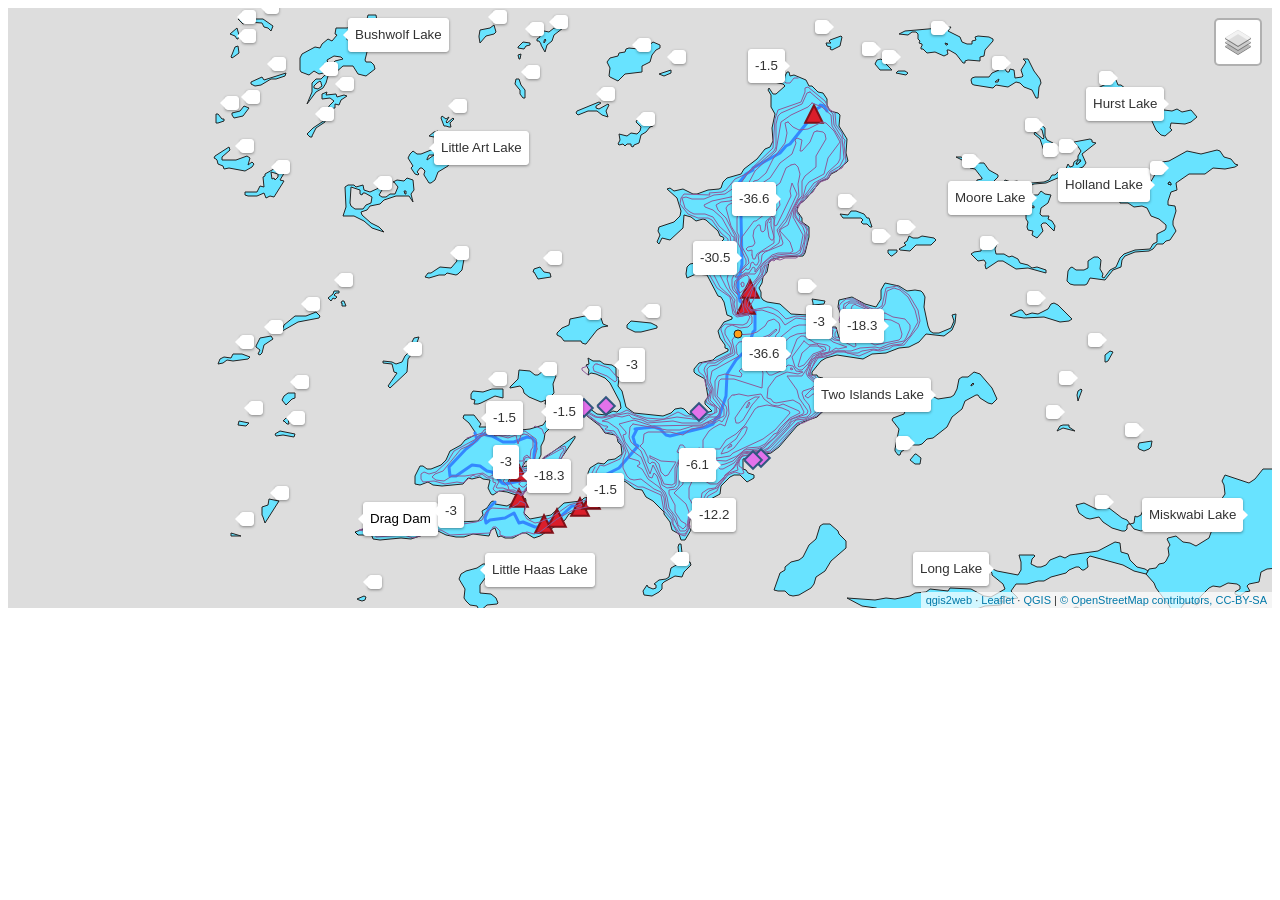
==== map/index.html @ e7e4c50d "some dimension changes for the container" ====
<!doctype html>
<html lang="en">
    <head>
        <meta charset="utf-8">
        <meta http-equiv="X-UA-Compatible" content="IE=edge">
        <meta name="viewport" content="initial-scale=1,user-scalable=no,maximum-scale=1,width=device-width">
        <meta name="mobile-web-app-capable" content="yes">
        <meta name="apple-mobile-web-app-capable" content="yes">
        <link rel="stylesheet" href="css/leaflet.css">
        <link rel="stylesheet" href="css/L.Control.Layers.Tree.css">
        <link rel="stylesheet" href="css/qgis2web.css">
        <link rel="stylesheet" href="css/fontawesome-all.min.css">
        <link rel="stylesheet" href="css/leaflet-control-geocoder.Geocoder.css">
        <style>
        #map {
            width: 100%;
            height: 50em;
        }
        </style>
        <title></title>
    </head>
    <body>
        <div id="map">
        </div>
        <script src="js/qgis2web_expressions.js"></script>
        <script src="js/leaflet.js"></script>
        <script src="js/L.Control.Layers.Tree.min.js"></script>
        <script src="js/leaflet-svg-shape-markers.min.js"></script>
        <script src="js/leaflet.rotatedMarker.js"></script>
        <script src="js/leaflet.pattern.js"></script>
        <script src="js/leaflet-hash.js"></script>
        <script src="js/Autolinker.min.js"></script>
        <script src="js/rbush.min.js"></script>
        <script src="js/labelgun.min.js"></script>
        <script src="js/labels.js"></script>
        <script src="js/leaflet-control-geocoder.Geocoder.js"></script>
        <script src="data/natural_water_1.js"></script>
        <script src="data/waterway_dam_2.js"></script>
        <script src="data/CanoeRoute_3.js"></script>
        <script src="data/Nav_buoy_4.js"></script>
        <script src="data/water_depth_dragLake_5.js"></script>
        <script src="data/Hazards_6.js"></script>
        <script src="data/BirdWatchingPoints_7.js"></script>
        <script>
        var highlightLayer;
        function highlightFeature(e) {
            highlightLayer = e.target;
            highlightLayer.openPopup();
        }
        var map = L.map('map', {
            zoomControl:false, maxZoom:28, minZoom:1
        }).fitBounds([[45.04008302247248,-78.49138124977759],[45.109190449972736,-78.33998570144514]]);
        var hash = new L.Hash(map);
        map.attributionControl.setPrefix('<a href="https://github.com/tomchadwin/qgis2web" target="_blank">qgis2web</a> &middot; <a href="https://leafletjs.com" title="A JS library for interactive maps">Leaflet</a> &middot; <a href="https://qgis.org">QGIS</a>');
        var autolinker = new Autolinker({truncate: {length: 30, location: 'smart'}});
        // remove popup's row if "visible-with-data"
        function removeEmptyRowsFromPopupContent(content, feature) {
         var tempDiv = document.createElement('div');
         tempDiv.innerHTML = content;
         var rows = tempDiv.querySelectorAll('tr');
         for (var i = 0; i < rows.length; i++) {
             var td = rows[i].querySelector('td.visible-with-data');
             var key = td ? td.id : '';
             if (td && td.classList.contains('visible-with-data') && feature.properties[key] == null) {
                 rows[i].parentNode.removeChild(rows[i]);
             }
         }
         return tempDiv.innerHTML;
        }
        // add class to format popup if it contains media
		function addClassToPopupIfMedia(content, popup) {
			var tempDiv = document.createElement('div');
			tempDiv.innerHTML = content;
			if (tempDiv.querySelector('td img')) {
				popup._contentNode.classList.add('media');
					// Delay to force the redraw
					setTimeout(function() {
						popup.update();
					}, 10);
			} else {
				popup._contentNode.classList.remove('media');
			}
		}
        /*var zoomControl = L.control.zoom({
            position: 'topleft'
        }).addTo(map);*/
        var bounds_group = new L.featureGroup([]);
        function setBounds() {
        }
        map.createPane('pane_OSMStandard_0');
        map.getPane('pane_OSMStandard_0').style.zIndex = 400;
        var layer_OSMStandard_0 = L.tileLayer('http://tile.openstreetmap.org/{z}/{x}/{y}.png', {
            pane: 'pane_OSMStandard_0',
            opacity: 1.0,
            attribution: '<a href="https://www.openstreetmap.org/copyright">© OpenStreetMap contributors, CC-BY-SA</a>',
            minZoom: 1,
            maxZoom: 28,
            minNativeZoom: 0,
            maxNativeZoom: 19
        });
        layer_OSMStandard_0;
        map.addLayer(layer_OSMStandard_0);
        function pop_natural_water_1(feature, layer) {
            layer.on({
                mouseout: function(e) {
                    if (typeof layer.closePopup == 'function') {
                        layer.closePopup();
                    } else {
                        layer.eachLayer(function(feature){
                            feature.closePopup()
                        });
                    }
                },
                mouseover: highlightFeature,
            });
            var popupContent = '<table>\
                    <tr>\
                        <td colspan="2">' + (feature.properties['full_id'] !== null ? autolinker.link(String(feature.properties['full_id']).replace(/'/g, '\'').toLocaleString()) : '') + '</td>\
                    </tr>\
                    <tr>\
                        <td colspan="2">' + (feature.properties['osm_id'] !== null ? autolinker.link(String(feature.properties['osm_id']).replace(/'/g, '\'').toLocaleString()) : '') + '</td>\
                    </tr>\
                    <tr>\
                        <td colspan="2">' + (feature.properties['osm_type'] !== null ? autolinker.link(String(feature.properties['osm_type']).replace(/'/g, '\'').toLocaleString()) : '') + '</td>\
                    </tr>\
                    <tr>\
                        <td colspan="2">' + (feature.properties['natural'] !== null ? autolinker.link(String(feature.properties['natural']).replace(/'/g, '\'').toLocaleString()) : '') + '</td>\
                    </tr>\
                    <tr>\
                        <td colspan="2">' + (feature.properties['water'] !== null ? autolinker.link(String(feature.properties['water']).replace(/'/g, '\'').toLocaleString()) : '') + '</td>\
                    </tr>\
                    <tr>\
                        <td colspan="2">' + (feature.properties['place'] !== null ? autolinker.link(String(feature.properties['place']).replace(/'/g, '\'').toLocaleString()) : '') + '</td>\
                    </tr>\
                    <tr>\
                        <td colspan="2">' + (feature.properties['coastal'] !== null ? autolinker.link(String(feature.properties['coastal']).replace(/'/g, '\'').toLocaleString()) : '') + '</td>\
                    </tr>\
                    <tr>\
                        <td colspan="2">' + (feature.properties['alt_name'] !== null ? autolinker.link(String(feature.properties['alt_name']).replace(/'/g, '\'').toLocaleString()) : '') + '</td>\
                    </tr>\
                    <tr>\
                        <td colspan="2">' + (feature.properties['name_fr'] !== null ? autolinker.link(String(feature.properties['name_fr']).replace(/'/g, '\'').toLocaleString()) : '') + '</td>\
                    </tr>\
                    <tr>\
                        <td colspan="2">' + (feature.properties['name_en'] !== null ? autolinker.link(String(feature.properties['name_en']).replace(/'/g, '\'').toLocaleString()) : '') + '</td>\
                    </tr>\
                    <tr>\
                        <td colspan="2">' + (feature.properties['wikidata'] !== null ? autolinker.link(String(feature.properties['wikidata']).replace(/'/g, '\'').toLocaleString()) : '') + '</td>\
                    </tr>\
                    <tr>\
                        <td colspan="2">' + (feature.properties['type'] !== null ? autolinker.link(String(feature.properties['type']).replace(/'/g, '\'').toLocaleString()) : '') + '</td>\
                    </tr>\
                    <tr>\
                        <td colspan="2">' + (feature.properties['name'] !== null ? autolinker.link(String(feature.properties['name']).replace(/'/g, '\'').toLocaleString()) : '') + '</td>\
                    </tr>\
                    <tr>\
                        <td colspan="2">' + (feature.properties['canvec_UUI'] !== null ? autolinker.link(String(feature.properties['canvec_UUI']).replace(/'/g, '\'').toLocaleString()) : '') + '</td>\
                    </tr>\
                    <tr>\
                        <td colspan="2">' + (feature.properties['canvec_COD'] !== null ? autolinker.link(String(feature.properties['canvec_COD']).replace(/'/g, '\'').toLocaleString()) : '') + '</td>\
                    </tr>\
                    <tr>\
                        <td colspan="2">' + (feature.properties['attributio'] !== null ? autolinker.link(String(feature.properties['attributio']).replace(/'/g, '\'').toLocaleString()) : '') + '</td>\
                    </tr>\
                </table>';
            var content = removeEmptyRowsFromPopupContent(popupContent, feature);
			layer.on('popupopen', function(e) {
				addClassToPopupIfMedia(content, e.popup);
			});
			layer.bindPopup(content, { maxHeight: 400 });
        }

        function style_natural_water_1_0() {
            return {
                pane: 'pane_natural_water_1',
                opacity: 1,
                color: 'rgba(35,35,35,1.0)',
                dashArray: '',
                lineCap: 'butt',
                lineJoin: 'miter',
                weight: 1.0, 
                fill: true,
                fillOpacity: 1,
                fillColor: 'rgba(104,227,255,1.0)',
                interactive: true,
            }
        }
        map.createPane('pane_natural_water_1');
        map.getPane('pane_natural_water_1').style.zIndex = 401;
        map.getPane('pane_natural_water_1').style['mix-blend-mode'] = 'normal';
        var layer_natural_water_1 = new L.geoJson(json_natural_water_1, {
            attribution: '',
            interactive: true,
            dataVar: 'json_natural_water_1',
            layerName: 'layer_natural_water_1',
            pane: 'pane_natural_water_1',
            onEachFeature: pop_natural_water_1,
            style: style_natural_water_1_0,
        });
        bounds_group.addLayer(layer_natural_water_1);
        map.addLayer(layer_natural_water_1);
        function pop_waterway_dam_2(feature, layer) {
            layer.on({
                mouseout: function(e) {
                    if (typeof layer.closePopup == 'function') {
                        layer.closePopup();
                    } else {
                        layer.eachLayer(function(feature){
                            feature.closePopup()
                        });
                    }
                },
                mouseover: highlightFeature,
            });
            var popupContent = '<table>\
                    <tr>\
                        <td colspan="2">' + (feature.properties['full_id'] !== null ? autolinker.link(String(feature.properties['full_id']).replace(/'/g, '\'').toLocaleString()) : '') + '</td>\
                    </tr>\
                    <tr>\
                        <td colspan="2">' + (feature.properties['osm_id'] !== null ? autolinker.link(String(feature.properties['osm_id']).replace(/'/g, '\'').toLocaleString()) : '') + '</td>\
                    </tr>\
                    <tr>\
                        <td colspan="2">' + (feature.properties['osm_type'] !== null ? autolinker.link(String(feature.properties['osm_type']).replace(/'/g, '\'').toLocaleString()) : '') + '</td>\
                    </tr>\
                    <tr>\
                        <td colspan="2">' + (feature.properties['waterway'] !== null ? autolinker.link(String(feature.properties['waterway']).replace(/'/g, '\'').toLocaleString()) : '') + '</td>\
                    </tr>\
                    <tr>\
                        <td colspan="2">' + (feature.properties['name'] !== null ? autolinker.link(String(feature.properties['name']).replace(/'/g, '\'').toLocaleString()) : '') + '</td>\
                    </tr>\
                </table>';
            var content = removeEmptyRowsFromPopupContent(popupContent, feature);
			layer.on('popupopen', function(e) {
				addClassToPopupIfMedia(content, e.popup);
			});
			layer.bindPopup(content, { maxHeight: 400 });
        }

        function style_waterway_dam_2_0() {
            return {
                pane: 'pane_waterway_dam_2',
                opacity: 1,
                color: 'rgba(0,0,0,1.0)',
                dashArray: '',
                lineCap: 'butt',
                lineJoin: 'miter',
                weight: 1.0, 
                fill: true,
                fillOpacity: 1,
                fillColor: 'rgba(19,19,19,1.0)',
                interactive: true,
            }
        }
        map.createPane('pane_waterway_dam_2');
        map.getPane('pane_waterway_dam_2').style.zIndex = 402;
        map.getPane('pane_waterway_dam_2').style['mix-blend-mode'] = 'normal';
        var layer_waterway_dam_2 = new L.geoJson(json_waterway_dam_2, {
            attribution: '',
            interactive: true,
            dataVar: 'json_waterway_dam_2',
            layerName: 'layer_waterway_dam_2',
            pane: 'pane_waterway_dam_2',
            onEachFeature: pop_waterway_dam_2,
            style: style_waterway_dam_2_0,
        });
        bounds_group.addLayer(layer_waterway_dam_2);
        map.addLayer(layer_waterway_dam_2);
        function pop_CanoeRoute_3(feature, layer) {
            layer.on({
                mouseout: function(e) {
                    if (typeof layer.closePopup == 'function') {
                        layer.closePopup();
                    } else {
                        layer.eachLayer(function(feature){
                            feature.closePopup()
                        });
                    }
                },
                mouseover: highlightFeature,
            });
            var popupContent = '<table>\
                    <tr>\
                        <td colspan="2">' + (feature.properties['id'] !== null ? autolinker.link(String(feature.properties['id']).replace(/'/g, '\'').toLocaleString()) : '') + '</td>\
                    </tr>\
                    <tr>\
                        <td colspan="2">' + (feature.properties['Name'] !== null ? autolinker.link(String(feature.properties['Name']).replace(/'/g, '\'').toLocaleString()) : '') + '</td>\
                    </tr>\
                </table>';
            var content = removeEmptyRowsFromPopupContent(popupContent, feature);
			layer.on('popupopen', function(e) {
				addClassToPopupIfMedia(content, e.popup);
			});
			layer.bindPopup(content, { maxHeight: 400 });
        }

        function style_CanoeRoute_3_0() {
            return {
                pane: 'pane_CanoeRoute_3',
                interactive: true,
            }
        }
        map.createPane('pane_CanoeRoute_3');
        map.getPane('pane_CanoeRoute_3').style.zIndex = 403;
        map.getPane('pane_CanoeRoute_3').style['mix-blend-mode'] = 'normal';
        var layer_CanoeRoute_3 = new L.geoJson(json_CanoeRoute_3, {
            attribution: '',
            interactive: true,
            dataVar: 'json_CanoeRoute_3',
            layerName: 'layer_CanoeRoute_3',
            pane: 'pane_CanoeRoute_3',
            onEachFeature: pop_CanoeRoute_3,
            style: style_CanoeRoute_3_0,
        });
        bounds_group.addLayer(layer_CanoeRoute_3);
        map.addLayer(layer_CanoeRoute_3);
        function pop_Nav_buoy_4(feature, layer) {
            layer.on({
                mouseout: function(e) {
                    if (typeof layer.closePopup == 'function') {
                        layer.closePopup();
                    } else {
                        layer.eachLayer(function(feature){
                            feature.closePopup()
                        });
                    }
                },
                mouseover: highlightFeature,
            });
            var popupContent = '<table>\
                    <tr>\
                        <td colspan="2">' + (feature.properties['id'] !== null ? autolinker.link(String(feature.properties['id']).replace(/'/g, '\'').toLocaleString()) : '') + '</td>\
                    </tr>\
                    <tr>\
                        <td colspan="2">' + (feature.properties['file_Path'] !== null ? '<img src="images/' + String(feature.properties['file_Path']).replace(/[\\/:]/g, '_').trim().replace(/'/g, '\'').replace(/"/g, '&quot;') + '">' : '') + '</td>\
                    </tr>\
                </table>';
            var content = removeEmptyRowsFromPopupContent(popupContent, feature);
			layer.on('popupopen', function(e) {
				addClassToPopupIfMedia(content, e.popup);
			});
			layer.bindPopup(content, { maxHeight: 400 });
        }

        function style_Nav_buoy_4_0() {
            return {
                pane: 'pane_Nav_buoy_4',
                shape: 'triangle',
                radius: 8.8,
                opacity: 1,
                color: 'rgba(128,17,25,1.0)',
                dashArray: '',
                lineCap: 'butt',
                lineJoin: 'miter',
                weight: 2.0,
                fill: true,
                fillOpacity: 1,
                fillColor: 'rgba(219,30,42,1.0)',
                interactive: true,
            }
        }
        map.createPane('pane_Nav_buoy_4');
        map.getPane('pane_Nav_buoy_4').style.zIndex = 404;
        map.getPane('pane_Nav_buoy_4').style['mix-blend-mode'] = 'normal';
        var layer_Nav_buoy_4 = new L.geoJson(json_Nav_buoy_4, {
            attribution: '',
            interactive: true,
            dataVar: 'json_Nav_buoy_4',
            layerName: 'layer_Nav_buoy_4',
            pane: 'pane_Nav_buoy_4',
            onEachFeature: pop_Nav_buoy_4,
            pointToLayer: function (feature, latlng) {
                var context = {
                    feature: feature,
                    variables: {}
                };
                return L.shapeMarker(latlng, style_Nav_buoy_4_0(feature));
            },
        });
        bounds_group.addLayer(layer_Nav_buoy_4);
        map.addLayer(layer_Nav_buoy_4);
        function pop_water_depth_dragLake_5(feature, layer) {
            layer.on({
                mouseout: function(e) {
                    if (typeof layer.closePopup == 'function') {
                        layer.closePopup();
                    } else {
                        layer.eachLayer(function(feature){
                            feature.closePopup()
                        });
                    }
                },
                mouseover: highlightFeature,
            });
            var popupContent = '<table>\
                    <tr>\
                        <td colspan="2">' + (feature.properties['OGF_ID'] !== null ? autolinker.link(String(feature.properties['OGF_ID']).replace(/'/g, '\'').toLocaleString()) : '') + '</td>\
                    </tr>\
                    <tr>\
                        <th scope="row">DEPTH</th>\
                        <td class="visible-with-data" id="DEPTH">' + (feature.properties['DEPTH'] !== null ? autolinker.link(String(feature.properties['DEPTH']).replace(/'/g, '\'').toLocaleString()) : '') + '</td>\
                    </tr>\
                    <tr>\
                        <td colspan="2">' + (feature.properties['SURV_METH'] !== null ? autolinker.link(String(feature.properties['SURV_METH']).replace(/'/g, '\'').toLocaleString()) : '') + '</td>\
                    </tr>\
                    <tr>\
                        <td colspan="2">' + (feature.properties['SURV_DATE'] !== null ? autolinker.link(String(feature.properties['SURV_DATE']).replace(/'/g, '\'').toLocaleString()) : '') + '</td>\
                    </tr>\
                    <tr>\
                        <td colspan="2">' + (feature.properties['METHODOL'] !== null ? autolinker.link(String(feature.properties['METHODOL']).replace(/'/g, '\'').toLocaleString()) : '') + '</td>\
                    </tr>\
                    <tr>\
                        <td colspan="2">' + (feature.properties['ACCURACY'] !== null ? autolinker.link(String(feature.properties['ACCURACY']).replace(/'/g, '\'').toLocaleString()) : '') + '</td>\
                    </tr>\
                    <tr>\
                        <td colspan="2">' + (feature.properties['GEO_UPD_DT'] !== null ? autolinker.link(String(feature.properties['GEO_UPD_DT']).replace(/'/g, '\'').toLocaleString()) : '') + '</td>\
                    </tr>\
                    <tr>\
                        <td colspan="2">' + (feature.properties['EFF_DATE'] !== null ? autolinker.link(String(feature.properties['EFF_DATE']).replace(/'/g, '\'').toLocaleString()) : '') + '</td>\
                    </tr>\
                </table>';
            var content = removeEmptyRowsFromPopupContent(popupContent, feature);
			layer.on('popupopen', function(e) {
				addClassToPopupIfMedia(content, e.popup);
			});
			layer.bindPopup(content, { maxHeight: 400 });
        }

        function style_water_depth_dragLake_5_0() {
            return {
                pane: 'pane_water_depth_dragLake_5',
                opacity: 1,
                color: 'rgba(141,90,153,1.0)',
                dashArray: '',
                lineCap: 'square',
                lineJoin: 'bevel',
                weight: 1.0,
                fillOpacity: 0,
                interactive: true,
            }
        }
        map.createPane('pane_water_depth_dragLake_5');
        map.getPane('pane_water_depth_dragLake_5').style.zIndex = 405;
        map.getPane('pane_water_depth_dragLake_5').style['mix-blend-mode'] = 'normal';
        var layer_water_depth_dragLake_5 = new L.geoJson(json_water_depth_dragLake_5, {
            attribution: '',
            interactive: true,
            dataVar: 'json_water_depth_dragLake_5',
            layerName: 'layer_water_depth_dragLake_5',
            pane: 'pane_water_depth_dragLake_5',
            onEachFeature: pop_water_depth_dragLake_5,
            style: style_water_depth_dragLake_5_0,
        });
        bounds_group.addLayer(layer_water_depth_dragLake_5);
        map.addLayer(layer_water_depth_dragLake_5);
        map.setMaxBounds(layer_water_depth_dragLake_5.getBounds());
        function pop_Hazards_6(feature, layer) {
            layer.on({
                mouseout: function(e) {
                    if (typeof layer.closePopup == 'function') {
                        layer.closePopup();
                    } else {
                        layer.eachLayer(function(feature){
                            feature.closePopup()
                        });
                    }
                },
                mouseover: highlightFeature,
            });
            var popupContent = '<table>\
                    <tr>\
                        <th scope="row">id</th>\
                        <td class="visible-with-data" id="id">' + (feature.properties['id'] !== null ? autolinker.link(String(feature.properties['id']).replace(/'/g, '\'').toLocaleString()) : '') + '</td>\
                    </tr>\
                    <tr>\
                        <th scope="row">Type</th>\
                        <td class="visible-with-data" id="Type">' + (feature.properties['Type'] !== null ? autolinker.link(String(feature.properties['Type']).replace(/'/g, '\'').toLocaleString()) : '') + '</td>\
                    </tr>\
                    <tr>\
                        <th scope="row">Descriptio</th>\
                        <td>' + (feature.properties['Descriptio'] !== null ? autolinker.link(String(feature.properties['Descriptio']).replace(/'/g, '\'').toLocaleString()) : '') + '</td>\
                    </tr>\
                    <tr>\
                        <td colspan="2">' + (feature.properties['Picture'] !== null ? '<img src="images/' + String(feature.properties['Picture']).replace(/[\\/:]/g, '_').trim().replace(/'/g, '\'').replace(/"/g, '&quot;') + '">' : '') + '</td>\
                    </tr>\
                </table>';
            var content = removeEmptyRowsFromPopupContent(popupContent, feature);
			layer.on('popupopen', function(e) {
				addClassToPopupIfMedia(content, e.popup);
			});
			layer.bindPopup(content, { maxHeight: 400 });
        }

        function style_Hazards_6_0() {
            return {
                pane: 'pane_Hazards_6',
                radius: 4.0,
                opacity: 1,
                color: 'rgba(35,35,35,1.0)',
                dashArray: '',
                lineCap: 'butt',
                lineJoin: 'miter',
                weight: 1,
                fill: true,
                fillOpacity: 1,
                fillColor: 'rgba(255,158,23,1.0)',
                interactive: true,
            }
        }
        map.createPane('pane_Hazards_6');
        map.getPane('pane_Hazards_6').style.zIndex = 406;
        map.getPane('pane_Hazards_6').style['mix-blend-mode'] = 'normal';
        var layer_Hazards_6 = new L.geoJson(json_Hazards_6, {
            attribution: '',
            interactive: true,
            dataVar: 'json_Hazards_6',
            layerName: 'layer_Hazards_6',
            pane: 'pane_Hazards_6',
            onEachFeature: pop_Hazards_6,
            pointToLayer: function (feature, latlng) {
                var context = {
                    feature: feature,
                    variables: {}
                };
                return L.circleMarker(latlng, style_Hazards_6_0(feature));
            },
        });
        bounds_group.addLayer(layer_Hazards_6);
        map.addLayer(layer_Hazards_6);
        function pop_BirdWatchingPoints_7(feature, layer) {
            layer.on({
                mouseout: function(e) {
                    if (typeof layer.closePopup == 'function') {
                        layer.closePopup();
                    } else {
                        layer.eachLayer(function(feature){
                            feature.closePopup()
                        });
                    }
                },
                mouseover: highlightFeature,
            });
            var popupContent = '<table>\
                    <tr>\
                        <td colspan="2">' + (feature.properties['id'] !== null ? autolinker.link(String(feature.properties['id']).replace(/'/g, '\'').toLocaleString()) : '') + '</td>\
                    </tr>\
                    <tr>\
                        <th scope="row">Bird</th>\
                        <td class="visible-with-data" id="Bird">' + (feature.properties['Bird'] !== null ? autolinker.link(String(feature.properties['Bird']).replace(/'/g, '\'').toLocaleString()) : '') + '</td>\
                    </tr>\
                    <tr>\
                        <td colspan="2">' + (feature.properties['PATH'] !== null ? '<img src="images/' + String(feature.properties['PATH']).replace(/[\\/:]/g, '_').trim().replace(/'/g, '\'').replace(/"/g, '&quot;') + '">' : '') + '</td>\
                    </tr>\
                </table>';
            var content = removeEmptyRowsFromPopupContent(popupContent, feature);
			layer.on('popupopen', function(e) {
				addClassToPopupIfMedia(content, e.popup);
			});
			layer.bindPopup(content, { maxHeight: 400 });
        }

        function style_BirdWatchingPoints_7_0() {
            return {
                pane: 'pane_BirdWatchingPoints_7',
                shape: 'diamond',
                radius: 8.8,
                opacity: 1,
                color: 'rgba(50,87,128,1.0)',
                dashArray: '',
                lineCap: 'butt',
                lineJoin: 'miter',
                weight: 2.0,
                fill: true,
                fillOpacity: 1,
                fillColor: 'rgba(227,114,235,1.0)',
                interactive: true,
            }
        }
        map.createPane('pane_BirdWatchingPoints_7');
        map.getPane('pane_BirdWatchingPoints_7').style.zIndex = 407;
        map.getPane('pane_BirdWatchingPoints_7').style['mix-blend-mode'] = 'normal';
        var layer_BirdWatchingPoints_7 = new L.geoJson(json_BirdWatchingPoints_7, {
            attribution: '',
            interactive: true,
            dataVar: 'json_BirdWatchingPoints_7',
            layerName: 'layer_BirdWatchingPoints_7',
            pane: 'pane_BirdWatchingPoints_7',
            onEachFeature: pop_BirdWatchingPoints_7,
            pointToLayer: function (feature, latlng) {
                var context = {
                    feature: feature,
                    variables: {}
                };
                return L.shapeMarker(latlng, style_BirdWatchingPoints_7_0(feature));
            },
        });
        bounds_group.addLayer(layer_BirdWatchingPoints_7);
        map.addLayer(layer_BirdWatchingPoints_7);

        //the search bar from the map
        var osmGeocoder = new L.Control.Geocoder({
            collapsed: true,
            position: 'topleft',
            text: 'Search',
            title: 'Testing'
        }).addTo(map);
        document.getElementsByClassName('leaflet-control-geocoder-icon')[0]
        .className += ' fa fa-search';
        document.getElementsByClassName('leaflet-control-geocoder-icon')[0]
        .title += 'Search for a place';
        var overlaysTree = [
            {label: '<img src="legend/BirdWatchingPoints_7.png" /> BirdWatchingPoints', layer: layer_BirdWatchingPoints_7},
            {label: '<img src="legend/Hazards_6.png" /> Hazards', layer: layer_Hazards_6},
            {label: '<img src="legend/water_depth_dragLake_5.png" /> water_depth_dragLake', layer: layer_water_depth_dragLake_5},
            {label: '<img src="legend/Nav_buoy_4.png" /> Nav_buoy', layer: layer_Nav_buoy_4},
            {label: '<img src="legend/CanoeRoute_3.png" /> CanoeRoute', layer: layer_CanoeRoute_3},
        {label: '<b>Water_Bodies</b>', selectAllCheckbox: true, children: [
            {label: '<img src="legend/waterway_dam_2.png" /> waterway_dam', layer: layer_waterway_dam_2},
            {label: '<img src="legend/natural_water_1.png" /> natural_water', layer: layer_natural_water_1},]},
            {label: "OSM Standard", layer: layer_OSMStandard_0},]
        var lay = L.control.layers.tree(null, overlaysTree,{
            //namedToggle: true,
            //selectorBack: false,
            //closedSymbol: '&#8862; &#x1f5c0;',
            //openedSymbol: '&#8863; &#x1f5c1;',
            collapseAll: 'Collapse all',
            expandAll: 'Expand all',
            collapsed: true,
        });
        lay.addTo(map);
        setBounds();
        var i = 0;
        layer_natural_water_1.eachLayer(function(layer) {
            var context = {
                feature: layer.feature,
                variables: {}
            };
            layer.bindTooltip((layer.feature.properties['name'] !== null?String('<div style="color: #323232; font-size: 10pt; font-family: \'Open Sans\', sans-serif;">' + layer.feature.properties['name']) + '</div>':''), {permanent: true, offset: [-0, -16], className: 'css_natural_water_1'});
            labels.push(layer);
            totalMarkers += 1;
              layer.added = true;
              addLabel(layer, i);
              i++;
        });
        var i = 0;
        layer_waterway_dam_2.eachLayer(function(layer) {
            var context = {
                feature: layer.feature,
                variables: {}
            };
            layer.bindTooltip((layer.feature.properties['name'] !== null?String('<div style="color: #000000; font-size: 10pt; font-family: \'Open Sans\', sans-serif;">' + layer.feature.properties['name']) + '</div>':''), {permanent: true, offset: [-0, -16], className: 'css_waterway_dam_2'});
            labels.push(layer);
            totalMarkers += 1;
              layer.added = true;
              addLabel(layer, i);
              i++;
        });
        var i = 0;
        layer_water_depth_dragLake_5.eachLayer(function(layer) {
            var context = {
                feature: layer.feature,
                variables: {}
            };
            layer.bindTooltip((layer.feature.properties['DEPTH'] !== null?String('<div style="color: #323232; font-size: 10pt; font-family: \'Open Sans\', sans-serif;">' + layer.feature.properties['DEPTH']) + '</div>':''), {permanent: true, offset: [-0, -16], className: 'css_water_depth_dragLake_5'});
            labels.push(layer);
            totalMarkers += 1;
              layer.added = true;
              addLabel(layer, i);
              i++;
        });
        resetLabels([layer_natural_water_1,layer_waterway_dam_2,layer_water_depth_dragLake_5,layer_Hazards_6,layer_BirdWatchingPoints_7]);
        map.on("zoomend", function(){
            resetLabels([layer_natural_water_1,layer_waterway_dam_2,layer_water_depth_dragLake_5,layer_Hazards_6,layer_BirdWatchingPoints_7]);
        });
        map.on("layeradd", function(){
            resetLabels([layer_natural_water_1,layer_waterway_dam_2,layer_water_depth_dragLake_5,layer_Hazards_6,layer_BirdWatchingPoints_7]);
        });
        map.on("layerremove", function(){
            resetLabels([layer_natural_water_1,layer_waterway_dam_2,layer_water_depth_dragLake_5,layer_Hazards_6,layer_BirdWatchingPoints_7]);
        });

        // Functions to add zoom in and out using zoomIn and zoomOut built-in fucnctions from Leaflet
        function zoomIn(){
            map.zoomIn();
        }
        function zoomOut(){
            map.zoomOut();
        }
        // listen for messages from main.html page
        window.addEventListener('message', (event) => {
            if (event.data === 'zoomIn') {
                zoomIn();
            } else if (event.data === 'zoomOut') {
                zoomOut();
            }
        });

        </script>
    </body>
</html>
---- map/css/leaflet.css ----
/* required styles */

.leaflet-pane,
.leaflet-tile,
.leaflet-marker-icon,
.leaflet-marker-shadow,
.leaflet-tile-container,
.leaflet-pane > svg,
.leaflet-pane > canvas,
.leaflet-zoom-box,
.leaflet-image-layer,
.leaflet-layer {
	position: absolute;
	left: 0;
	top: 0;
	}
.leaflet-container {
	overflow: hidden;
	}
.leaflet-tile,
.leaflet-marker-icon,
.leaflet-marker-shadow {
	-webkit-user-select: none;
	   -moz-user-select: none;
	        user-select: none;
	  -webkit-user-drag: none;
	}
/* Prevents IE11 from highlighting tiles in blue */
.leaflet-tile::selection {
	background: transparent;
}
/* Safari renders non-retina tile on retina better with this, but Chrome is worse */
.leaflet-safari .leaflet-tile {
	image-rendering: -webkit-optimize-contrast;
	}
/* hack that prevents hw layers "stretching" when loading new tiles */
.leaflet-safari .leaflet-tile-container {
	width: 1600px;
	height: 1600px;
	-webkit-transform-origin: 0 0;
	}
.leaflet-marker-icon,
.leaflet-marker-shadow {
	display: block;
	}
/* .leaflet-container svg: reset svg max-width decleration shipped in Joomla! (joomla.org) 3.x */
/* .leaflet-container img: map is broken in FF if you have max-width: 100% on tiles */
.leaflet-container .leaflet-overlay-pane svg,
.leaflet-container .leaflet-marker-pane img,
.leaflet-container .leaflet-shadow-pane img,
.leaflet-container .leaflet-tile-pane img,
.leaflet-container img.leaflet-image-layer,
.leaflet-container .leaflet-tile {
	max-width: none !important;
	max-height: none !important;
	}

.leaflet-container.leaflet-touch-zoom {
	-ms-touch-action: pan-x pan-y;
	touch-action: pan-x pan-y;
	}
.leaflet-container.leaflet-touch-drag {
	-ms-touch-action: pinch-zoom;
	/* Fallback for FF which doesn't support pinch-zoom */
	touch-action: none;
	touch-action: pinch-zoom;
}
.leaflet-container.leaflet-touch-drag.leaflet-touch-zoom {
	-ms-touch-action: none;
	touch-action: none;
}
.leaflet-container {
	-webkit-tap-highlight-color: transparent;
}
.leaflet-container a {
	-webkit-tap-highlight-color: rgba(51, 181, 229, 0.4);
}
.leaflet-tile {
	filter: inherit;
	visibility: hidden;
	}
.leaflet-tile-loaded {
	visibility: inherit;
	}
.leaflet-zoom-box {
	width: 0;
	height: 0;
	-moz-box-sizing: border-box;
	     box-sizing: border-box;
	z-index: 800;
	}
/* workaround for https://bugzilla.mozilla.org/show_bug.cgi?id=888319 */
.leaflet-overlay-pane svg {
	-moz-user-select: none;
	}

.leaflet-pane         { z-index: 400; }

.leaflet-tile-pane    { z-index: 200; }
.leaflet-overlay-pane { z-index: 400; }
.leaflet-shadow-pane  { z-index: 500; }
.leaflet-marker-pane  { z-index: 600; }
.leaflet-tooltip-pane   { z-index: 650; }
.leaflet-popup-pane   { z-index: 700; }

.leaflet-map-pane canvas { z-index: 100; }
.leaflet-map-pane svg    { z-index: 200; }

.leaflet-vml-shape {
	width: 1px;
	height: 1px;
	}
.lvml {
	behavior: url(#default#VML);
	display: inline-block;
	position: absolute;
	}


/* control positioning */

.leaflet-control {
	position: relative;
	z-index: 800;
	pointer-events: visiblePainted; /* IE 9-10 doesn't have auto */
	pointer-events: auto;
	}
.leaflet-top,
.leaflet-bottom {
	position: absolute;
	z-index: 1000;
	pointer-events: none;
	}
.leaflet-top {
	top: 0;
	}
.leaflet-right {
	right: 0;
	}
.leaflet-bottom {
	bottom: 0;
	}
.leaflet-left {
	left: 0;
	}
.leaflet-control {
	float: left;
	clear: both;
	}
.leaflet-right .leaflet-control {
	float: right;
	}
.leaflet-top .leaflet-control {
	margin-top: 10px;
	}
.leaflet-bottom .leaflet-control {
	margin-bottom: 10px;
	}
.leaflet-left .leaflet-control {
	margin-left: 10px;
	}
.leaflet-right .leaflet-control {
	margin-right: 10px;
	}


/* zoom and fade animations */

.leaflet-fade-anim .leaflet-tile {
	will-change: opacity;
	}
.leaflet-fade-anim .leaflet-popup {
	opacity: 0;
	-webkit-transition: opacity 0.2s linear;
	   -moz-transition: opacity 0.2s linear;
	        transition: opacity 0.2s linear;
	}
.leaflet-fade-anim .leaflet-map-pane .leaflet-popup {
	opacity: 1;
	}
.leaflet-zoom-animated {
	-webkit-transform-origin: 0 0;
	    -ms-transform-origin: 0 0;
	        transform-origin: 0 0;
	}
.leaflet-zoom-anim .leaflet-zoom-animated {
	will-change: transform;
	}
.leaflet-zoom-anim .leaflet-zoom-animated {
	-webkit-transition: -webkit-transform 0.25s cubic-bezier(0,0,0.25,1);
	   -moz-transition:    -moz-transform 0.25s cubic-bezier(0,0,0.25,1);
	        transition:         transform 0.25s cubic-bezier(0,0,0.25,1);
	}
.leaflet-zoom-anim .leaflet-tile,
.leaflet-pan-anim .leaflet-tile {
	-webkit-transition: none;
	   -moz-transition: none;
	        transition: none;
	}

.leaflet-zoom-anim .leaflet-zoom-hide {
	visibility: hidden;
	}


/* cursors */

.leaflet-interactive {
	cursor: pointer;
	}
.leaflet-grab {
	cursor: -webkit-grab;
	cursor:    -moz-grab;
	cursor:         grab;
	}
.leaflet-crosshair,
.leaflet-crosshair .leaflet-interactive {
	cursor: crosshair;
	}
.leaflet-popup-pane,
.leaflet-control {
	cursor: auto;
	}
.leaflet-dragging .leaflet-grab,
.leaflet-dragging .leaflet-grab .leaflet-interactive,
.leaflet-dragging .leaflet-marker-draggable {
	cursor: move;
	cursor: -webkit-grabbing;
	cursor:    -moz-grabbing;
	cursor:         grabbing;
	}

/* marker & overlays interactivity */
.leaflet-marker-icon,
.leaflet-marker-shadow,
.leaflet-image-layer,
.leaflet-pane > svg path,
.leaflet-tile-container {
	pointer-events: none;
	}

.leaflet-marker-icon.leaflet-interactive,
.leaflet-image-layer.leaflet-interactive,
.leaflet-pane > svg path.leaflet-interactive,
svg.leaflet-image-layer.leaflet-interactive path {
	pointer-events: visiblePainted; /* IE 9-10 doesn't have auto */
	pointer-events: auto;
	}

/* visual tweaks */

.leaflet-container {
	background: #ddd;
	outline: 0;
	}
.leaflet-container a {
	color: #0078A8;
	}
.leaflet-container a.leaflet-active {
	outline: 2px solid orange;
	}
.leaflet-zoom-box {
	border: 2px dotted #38f;
	background: rgba(255,255,255,0.5);
	}


/* general typography */
.leaflet-container {
	font: 12px/1.5 "Helvetica Neue", Arial, Helvetica, sans-serif;
	}


/* general toolbar styles */

.leaflet-bar {
	box-shadow: 0 1px 5px rgba(0,0,0,0.65);
	border-radius: 4px;
	}
.leaflet-bar a,
.leaflet-bar a:hover {
	background-color: #fff;
	border-bottom: 1px solid #ccc;
	width: 26px;
	height: 26px;
	line-height: 26px;
	display: block;
	text-align: center;
	text-decoration: none;
	color: black;
	}
.leaflet-bar a,
.leaflet-control-layers-toggle {
	background-position: 50% 50%;
	background-repeat: no-repeat;
	display: block;
	}
.leaflet-bar a:hover {
	background-color: #f4f4f4;
	}
.leaflet-bar a:first-child {
	border-top-left-radius: 4px;
	border-top-right-radius: 4px;
	}
.leaflet-bar a:last-child {
	border-bottom-left-radius: 4px;
	border-bottom-right-radius: 4px;
	border-bottom: none;
	}
.leaflet-bar a.leaflet-disabled {
	cursor: default;
	background-color: #f4f4f4;
	color: #bbb;
	}

.leaflet-touch .leaflet-bar a {
	width: 30px;
	height: 30px;
	line-height: 30px;
	}
.leaflet-touch .leaflet-bar a:first-child {
	border-top-left-radius: 2px;
	border-top-right-radius: 2px;
	}
.leaflet-touch .leaflet-bar a:last-child {
	border-bottom-left-radius: 2px;
	border-bottom-right-radius: 2px;
	}

/* zoom control */

.leaflet-control-zoom-in,
.leaflet-control-zoom-out {
	font: bold 18px 'Lucida Console', Monaco, monospace;
	text-indent: 1px;
	}

.leaflet-touch .leaflet-control-zoom-in, .leaflet-touch .leaflet-control-zoom-out  {
	font-size: 22px;
	}


/* layers control */

.leaflet-control-layers {
	box-shadow: 0 1px 5px rgba(0,0,0,0.4);
	background: #fff;
	border-radius: 5px;
	}
.leaflet-control-layers-toggle {
	background-image: url(images/layers.png);
	width: 36px;
	height: 36px;
	}
.leaflet-retina .leaflet-control-layers-toggle {
	background-image: url(images/layers-2x.png);
	background-size: 26px 26px;
	}
.leaflet-touch .leaflet-control-layers-toggle {
	width: 44px;
	height: 44px;
	}
.leaflet-control-layers .leaflet-control-layers-list,
.leaflet-control-layers-expanded .leaflet-control-layers-toggle {
	display: none;
	}
.leaflet-control-layers-expanded .leaflet-control-layers-list {
	display: block;
	position: relative;
	}
.leaflet-control-layers-expanded {
	padding: 6px 10px 6px 6px;
	color: #333;
	background: #fff;
	}
.leaflet-control-layers-scrollbar {
	overflow-y: scroll;
	overflow-x: hidden;
	padding-right: 5px;
	}
.leaflet-control-layers-selector {
	margin-top: 2px;
	position: relative;
	top: 1px;
	}
.leaflet-control-layers label {
	display: block;
	}
.leaflet-control-layers-separator {
	height: 0;
	border-top: 1px solid #ddd;
	margin: 5px -10px 5px -6px;
	}

/* Default icon URLs */
.leaflet-default-icon-path {
	background-image: url(images/marker-icon.png);
	}


/* attribution and scale controls */

.leaflet-container .leaflet-control-attribution {
	background: #fff;
	background: rgba(255, 255, 255, 0.7);
	margin: 0;
	}
.leaflet-control-attribution,
.leaflet-control-scale-line {
	padding: 0 5px;
	color: #333;
	}
.leaflet-control-attribution a {
	text-decoration: none;
	}
.leaflet-control-attribution a:hover {
	text-decoration: underline;
	}
.leaflet-container .leaflet-control-attribution,
.leaflet-container .leaflet-control-scale {
	font-size: 11px;
	}
.leaflet-left .leaflet-control-scale {
	margin-left: 5px;
	}
.leaflet-bottom .leaflet-control-scale {
	margin-bottom: 5px;
	}
.leaflet-control-scale-line {
	border: 2px solid #777;
	border-top: none;
	line-height: 1.1;
	padding: 2px 5px 1px;
	font-size: 11px;
	white-space: nowrap;
	overflow: hidden;
	-moz-box-sizing: border-box;
	     box-sizing: border-box;

	background: #fff;
	background: rgba(255, 255, 255, 0.5);
	}
.leaflet-control-scale-line:not(:first-child) {
	border-top: 2px solid #777;
	border-bottom: none;
	margin-top: -2px;
	}
.leaflet-control-scale-line:not(:first-child):not(:last-child) {
	border-bottom: 2px solid #777;
	}

.leaflet-touch .leaflet-control-attribution,
.leaflet-touch .leaflet-control-layers,
.leaflet-touch .leaflet-bar {
	box-shadow: none;
	}
.leaflet-touch .leaflet-control-layers,
.leaflet-touch .leaflet-bar {
	border: 2px solid rgba(0,0,0,0.2);
	background-clip: padding-box;
	}


/* popup */

.leaflet-popup {
	position: absolute;
	text-align: center;
	margin-bottom: 20px;
	}
.leaflet-popup-content-wrapper {
	padding: 1px;
	text-align: left;
	border-radius: 12px;
	}
.leaflet-popup-content {
	margin: 13px 19px;
	line-height: 1.4;
	}
.leaflet-popup-content p {
	margin: 18px 0;
	}
.leaflet-popup-tip-container {
	width: 40px;
	height: 20px;
	position: absolute;
	left: 50%;
	margin-left: -20px;
	overflow: hidden;
	pointer-events: none;
	}
.leaflet-popup-tip {
	width: 17px;
	height: 17px;
	padding: 1px;

	margin: -10px auto 0;

	-webkit-transform: rotate(45deg);
	   -moz-transform: rotate(45deg);
	    -ms-transform: rotate(45deg);
	        transform: rotate(45deg);
	}
.leaflet-popup-content-wrapper,
.leaflet-popup-tip {
	background: white;
	color: #333;
	box-shadow: 0 3px 14px rgba(0,0,0,0.4);
	}
.leaflet-container a.leaflet-popup-close-button {
	position: absolute;
	top: 0;
	right: 0;
	padding: 4px 4px 0 0;
	border: none;
	text-align: center;
	width: 18px;
	height: 14px;
	font: 16px/14px Tahoma, Verdana, sans-serif;
	color: #c3c3c3;
	text-decoration: none;
	font-weight: bold;
	background: transparent;
	}
.leaflet-container a.leaflet-popup-close-button:hover {
	color: #999;
	}
.leaflet-popup-scrolled {
	overflow: auto;
	border-bottom: 1px solid #ddd;
	border-top: 1px solid #ddd;
	}

.leaflet-oldie .leaflet-popup-content-wrapper {
	-ms-zoom: 1;
	}
.leaflet-oldie .leaflet-popup-tip {
	width: 24px;
	margin: 0 auto;

	-ms-filter: "progid:DXImageTransform.Microsoft.Matrix(M11=0.70710678, M12=0.70710678, M21=-0.70710678, M22=0.70710678)";
	filter: progid:DXImageTransform.Microsoft.Matrix(M11=0.70710678, M12=0.70710678, M21=-0.70710678, M22=0.70710678);
	}
.leaflet-oldie .leaflet-popup-tip-container {
	margin-top: -1px;
	}

.leaflet-oldie .leaflet-control-zoom,
.leaflet-oldie .leaflet-control-layers,
.leaflet-oldie .leaflet-popup-content-wrapper,
.leaflet-oldie .leaflet-popup-tip {
	border: 1px solid #999;
	}


/* div icon */

.leaflet-div-icon {
	background: #fff;
	border: 1px solid #666;
	}


/* Tooltip */
/* Base styles for the element that has a tooltip */
.leaflet-tooltip {
	position: absolute;
	padding: 6px;
	background-color: #fff;
	border: 1px solid #fff;
	border-radius: 3px;
	color: #222;
	white-space: nowrap;
	-webkit-user-select: none;
	-moz-user-select: none;
	-ms-user-select: none;
	user-select: none;
	pointer-events: none;
	box-shadow: 0 1px 3px rgba(0,0,0,0.4);
	}
.leaflet-tooltip.leaflet-clickable {
	cursor: pointer;
	pointer-events: auto;
	}
.leaflet-tooltip-top:before,
.leaflet-tooltip-bottom:before,
.leaflet-tooltip-left:before,
.leaflet-tooltip-right:before {
	position: absolute;
	pointer-events: none;
	border: 6px solid transparent;
	background: transparent;
	content: "";
	}

/* Directions */

.leaflet-tooltip-bottom {
	margin-top: 6px;
}
.leaflet-tooltip-top {
	margin-top: -6px;
}
.leaflet-tooltip-bottom:before,
.leaflet-tooltip-top:before {
	left: 50%;
	margin-left: -6px;
	}
.leaflet-tooltip-top:before {
	bottom: 0;
	margin-bottom: -12px;
	border-top-color: #fff;
	}
.leaflet-tooltip-bottom:before {
	top: 0;
	margin-top: -12px;
	margin-left: -6px;
	border-bottom-color: #fff;
	}
.leaflet-tooltip-left {
	margin-left: -6px;
}
.leaflet-tooltip-right {
	margin-left: 6px;
}
.leaflet-tooltip-left:before,
.leaflet-tooltip-right:before {
	top: 50%;
	margin-top: -6px;
	}
.leaflet-tooltip-left:before {
	right: 0;
	margin-right: -12px;
	border-left-color: #fff;
	}
.leaflet-tooltip-right:before {
	left: 0;
	margin-left: -12px;
	border-right-color: #fff;
	}
---- map/css/L.Control.Layers.Tree.css ----
.leaflet-control-layers-toggle.leaflet-layerstree-named-toggle {
    margin: 2px 5px;
    width: auto;
    height: auto;
    background-image: none;
}

.leaflet-control-layers-list{
	font: 13px / 1.7 "Helvetica Neue", Arial, Helvetica, sans-serif;
}

.leaflet-layerstree-node {
}

.leaflet-layerstree-header input{
    margin-left: 0px;
}


.leaflet-layerstree-header {
}

.leaflet-layerstree-header-pointer {
    cursor: pointer;
}

.leaflet-layerstree-header label {
    display: inline-block;
    cursor: pointer;
}

.leaflet-layerstree-header-label {
}

.leaflet-layerstree-header-name {
	padding-left: 2px;
}

.leaflet-layerstree-header-space {
}

.leaflet-layerstree-children {
    padding-left: 20px;
}

.leaflet-layerstree-children-nopad {
    padding-left: 0px;
}

.leaflet-layerstree-closed {
}

.leaflet-layerstree-opened {
}

.leaflet-layerstree-hide {
    display: none;
}

.leaflet-layerstree-nevershow {
    display: none;
}

.leaflet-layerstree-expand-collapse {
    cursor: pointer;
}
---- map/css/leaflet-control-geocoder.Geocoder.css ----
.leaflet-control-geocoder {
	display: none !important;
}

.leaflet-touch .leaflet-control-geocoder {
	min-width: 30px;
	min-height: 30px;
}

.leaflet-control-geocoder a, .leaflet-control-geocoder .leaflet-control-geocoder-icon {
	border-bottom: none;
	display: inline-block;
}

.leaflet-control-geocoder .leaflet-control-geocoder-alternatives a {
	width: inherit;
	height: inherit;
	line-height: inherit;
}

.leaflet-control-geocoder a:hover, .leaflet-control-geocoder .leaflet-control-geocoder-icon:hover {
	border-bottom: none;
	display: inline-block;
}

.leaflet-control-geocoder-form {
	display: none;
	vertical-align: middle;
}
.leaflet-control-geocoder-expanded .leaflet-control-geocoder-form {
	display: inline-block;
}
.leaflet-control-geocoder-form input {
	font-size: 120%;
	border: 0;
	background-color: transparent;
	width: 246px;
}

.leaflet-control-geocoder-icon {
	border-radius: 4px;
	width: 26px;
	height: 26px;
	border: none;
	background-color: white;
	//background-image: url(images/geocoder.png);
	background-repeat: no-repeat;
	background-position: center;
	cursor: pointer;
}

.leaflet-touch .leaflet-control-geocoder-icon {
	width: 30px;
	height: 30px;
}

.leaflet-control-geocoder-throbber .leaflet-control-geocoder-icon {
	background-image: url(images/throbber.gif);
}

.leaflet-control-geocoder-form-no-error {
	display: none;
}

.leaflet-control-geocoder-form input:focus {
	outline: none;
}

.leaflet-control-geocoder-form button {
	display: none;
}
.leaflet-control-geocoder-error {
	margin-top: 8px;
	margin-left: 8px;
	display: block;
	color: #444;
}
.leaflet-control-geocoder-alternatives {
	display: block;
	width: 272px;
	list-style: none;
	padding: 0;
	margin: 0;
}

.leaflet-control-geocoder-alternatives-minimized {
	display: none;
	height: 0;
}
.leaflet-control-geocoder-alternatives li {
	white-space: nowrap;
	display: block;
	overflow: hidden;
	padding: 5px 8px;
	text-overflow: ellipsis;
	border-bottom: 1px solid #ccc;
	cursor: pointer;
}

.leaflet-control-geocoder-alternatives li a, .leaflet-control-geocoder-alternatives li a:hover {
	width: inherit;
	height: inherit;
	line-height: inherit;
	background: inherit;
	border-radius: inherit;
	text-align: left;
}

.leaflet-control-geocoder-alternatives li:last-child {
	border-bottom: none;
}
.leaflet-control-geocoder-alternatives li:hover, .leaflet-control-geocoder-selected {
	background-color: #f5f5f5;
}
.leaflet-control-geocoder-address-detail {
	
}
.leaflet-control-geocoder-address-context {
	color: #666;
}
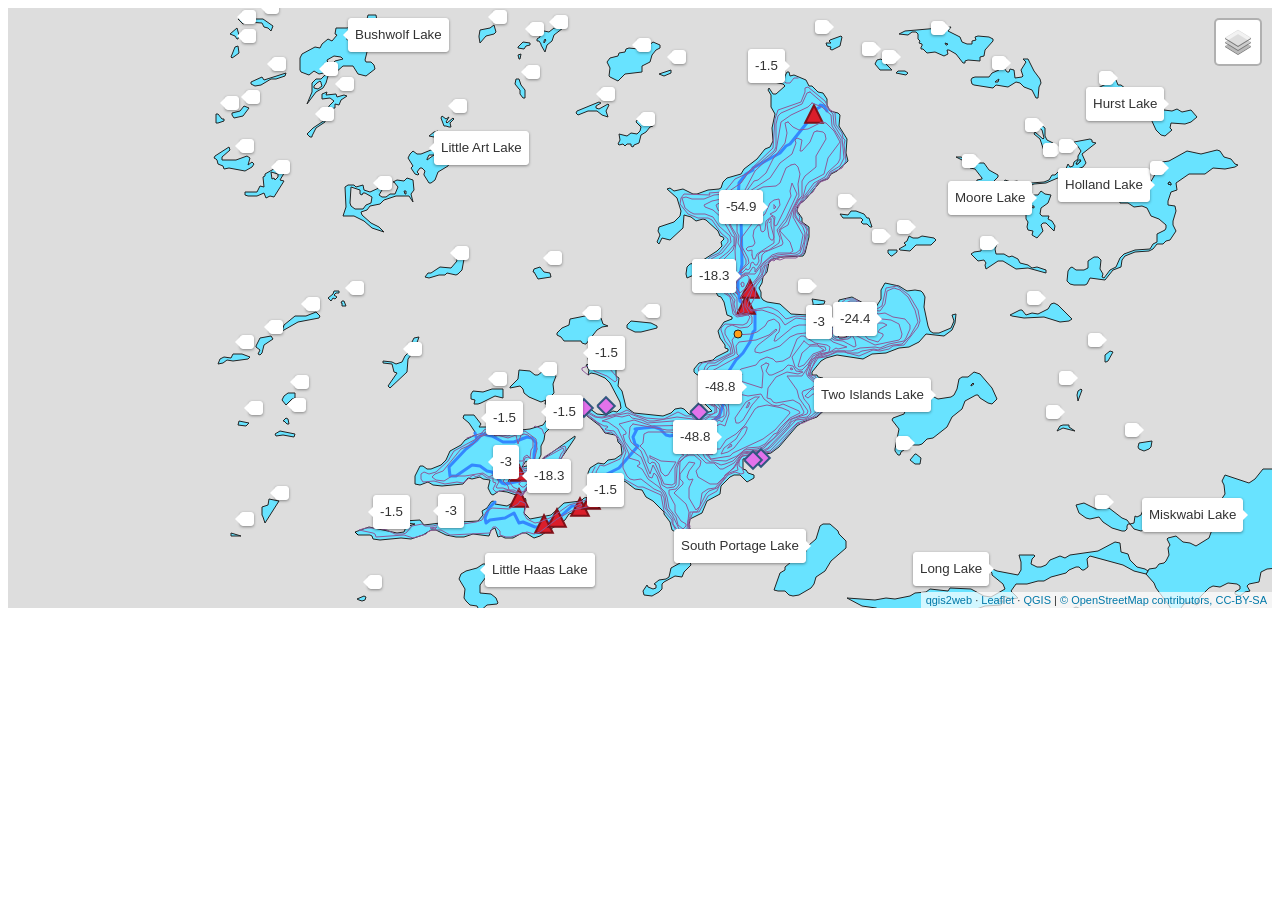
==== commit d9d28511: "changed how much you can zoom out, bounding rectangle is a bit harder for me to alter" ====
--- a/map/index.html
+++ b/map/index.html
@@ -48,7 +48,7 @@
             highlightLayer.openPopup();
         }
         var map = L.map('map', {
-            zoomControl:false, maxZoom:28, minZoom:1
+            zoomControl:false, maxZoom:28, minZoom:12
         }).fitBounds([[45.04008302247248,-78.49138124977759],[45.109190449972736,-78.33998570144514]]);
         var hash = new L.Hash(map);
         map.attributionControl.setPrefix('<a href="https://github.com/tomchadwin/qgis2web" target="_blank">qgis2web</a> &middot; <a href="https://leafletjs.com" title="A JS library for interactive maps">Leaflet</a> &middot; <a href="https://qgis.org">QGIS</a>');
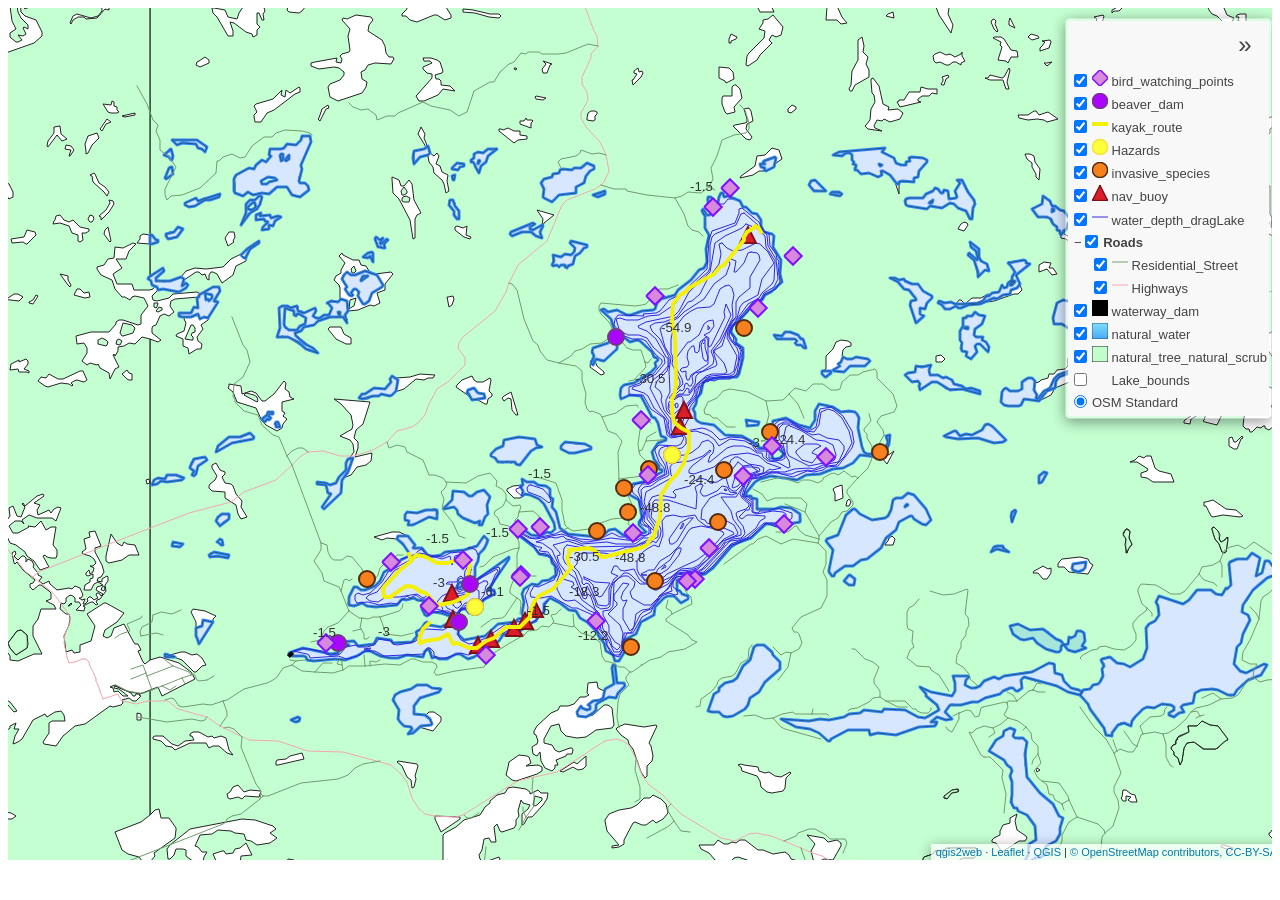
==== commit 025d1f91: "exported the map with files from database. Added a new layer to map, named lake_bounds for restricti" ====
--- a/map/index.html
+++ b/map/index.html
@@ -10,11 +10,10 @@
         <link rel="stylesheet" href="css/L.Control.Layers.Tree.css">
         <link rel="stylesheet" href="css/qgis2web.css">
         <link rel="stylesheet" href="css/fontawesome-all.min.css">
-        <link rel="stylesheet" href="css/leaflet-control-geocoder.Geocoder.css">
         <style>
         #map {
             width: 100%;
-            height: 50em;
+            height: 852px;
         }
         </style>
         <title></title>
@@ -25,6 +24,7 @@
         <script src="js/qgis2web_expressions.js"></script>
         <script src="js/leaflet.js"></script>
         <script src="js/L.Control.Layers.Tree.min.js"></script>
+        <script src="js/multi-style-layer.js"></script>
         <script src="js/leaflet-svg-shape-markers.min.js"></script>
         <script src="js/leaflet.rotatedMarker.js"></script>
         <script src="js/leaflet.pattern.js"></script>
@@ -33,23 +33,23 @@
         <script src="js/rbush.min.js"></script>
         <script src="js/labelgun.min.js"></script>
         <script src="js/labels.js"></script>
-        <script src="js/leaflet-control-geocoder.Geocoder.js"></script>
-        <script src="data/natural_water_1.js"></script>
-        <script src="data/waterway_dam_2.js"></script>
-        <script src="data/CanoeRoute_3.js"></script>
-        <script src="data/Nav_buoy_4.js"></script>
-        <script src="data/water_depth_dragLake_5.js"></script>
-        <script src="data/Hazards_6.js"></script>
-        <script src="data/BirdWatchingPoints_7.js"></script>
+        <script src="data/Lake_bounds_1.js"></script>
+        <script src="data/natural_tree_natural_scrub_2.js"></script>
+        <script src="data/natural_water_3.js"></script>
+        <script src="data/waterway_dam_4.js"></script>
+        <script src="data/Highways_5.js"></script>
+        <script src="data/Residential_Street_6.js"></script>
+        <script src="data/water_depth_dragLake_7.js"></script>
+        <script src="data/nav_buoy_8.js"></script>
+        <script src="data/invasive_species_9.js"></script>
+        <script src="data/Hazards_10.js"></script>
+        <script src="data/kayak_route_11.js"></script>
+        <script src="data/beaver_dam_12.js"></script>
+        <script src="data/bird_watching_points_13.js"></script>
         <script>
-        var highlightLayer;
-        function highlightFeature(e) {
-            highlightLayer = e.target;
-            highlightLayer.openPopup();
-        }
         var map = L.map('map', {
-            zoomControl:false, maxZoom:28, minZoom:12
-        }).fitBounds([[45.04008302247248,-78.49138124977759],[45.109190449972736,-78.33998570144514]]);
+            zoomControl:false, maxZoom:28, minZoom:1
+        }).fitBounds([[45.04361052328614,-78.51839271768667],[45.11138488896807,-78.32530887294529]]);
         var hash = new L.Hash(map);
         map.attributionControl.setPrefix('<a href="https://github.com/tomchadwin/qgis2web" target="_blank">qgis2web</a> &middot; <a href="https://leafletjs.com" title="A JS library for interactive maps">Leaflet</a> &middot; <a href="https://qgis.org">QGIS</a>');
         var autolinker = new Autolinker({truncate: {length: 30, location: 'smart'}});
@@ -81,7 +81,7 @@
 				popup._contentNode.classList.remove('media');
 			}
 		}
-        /*var zoomControl = L.control.zoom({
+       /* var zoomControl = L.control.zoom({
             position: 'topleft'
         }).addTo(map);*/
         var bounds_group = new L.featureGroup([]);
@@ -99,80 +99,24 @@
             maxNativeZoom: 19
         });
         layer_OSMStandard_0;
+
         map.addLayer(layer_OSMStandard_0);
-        function pop_natural_water_1(feature, layer) {
-            layer.on({
-                mouseout: function(e) {
-                    if (typeof layer.closePopup == 'function') {
-                        layer.closePopup();
-                    } else {
-                        layer.eachLayer(function(feature){
-                            feature.closePopup()
-                        });
-                    }
-                },
-                mouseover: highlightFeature,
-            });
-            var popupContent = '<table>\
-                    <tr>\
-                        <td colspan="2">' + (feature.properties['full_id'] !== null ? autolinker.link(String(feature.properties['full_id']).replace(/'/g, '\'').toLocaleString()) : '') + '</td>\
-                    </tr>\
-                    <tr>\
-                        <td colspan="2">' + (feature.properties['osm_id'] !== null ? autolinker.link(String(feature.properties['osm_id']).replace(/'/g, '\'').toLocaleString()) : '') + '</td>\
-                    </tr>\
-                    <tr>\
-                        <td colspan="2">' + (feature.properties['osm_type'] !== null ? autolinker.link(String(feature.properties['osm_type']).replace(/'/g, '\'').toLocaleString()) : '') + '</td>\
-                    </tr>\
-                    <tr>\
-                        <td colspan="2">' + (feature.properties['natural'] !== null ? autolinker.link(String(feature.properties['natural']).replace(/'/g, '\'').toLocaleString()) : '') + '</td>\
-                    </tr>\
-                    <tr>\
-                        <td colspan="2">' + (feature.properties['water'] !== null ? autolinker.link(String(feature.properties['water']).replace(/'/g, '\'').toLocaleString()) : '') + '</td>\
-                    </tr>\
-                    <tr>\
-                        <td colspan="2">' + (feature.properties['place'] !== null ? autolinker.link(String(feature.properties['place']).replace(/'/g, '\'').toLocaleString()) : '') + '</td>\
-                    </tr>\
-                    <tr>\
-                        <td colspan="2">' + (feature.properties['coastal'] !== null ? autolinker.link(String(feature.properties['coastal']).replace(/'/g, '\'').toLocaleString()) : '') + '</td>\
-                    </tr>\
-                    <tr>\
-                        <td colspan="2">' + (feature.properties['alt_name'] !== null ? autolinker.link(String(feature.properties['alt_name']).replace(/'/g, '\'').toLocaleString()) : '') + '</td>\
-                    </tr>\
-                    <tr>\
-                        <td colspan="2">' + (feature.properties['name_fr'] !== null ? autolinker.link(String(feature.properties['name_fr']).replace(/'/g, '\'').toLocaleString()) : '') + '</td>\
-                    </tr>\
-                    <tr>\
-                        <td colspan="2">' + (feature.properties['name_en'] !== null ? autolinker.link(String(feature.properties['name_en']).replace(/'/g, '\'').toLocaleString()) : '') + '</td>\
-                    </tr>\
-                    <tr>\
-                        <td colspan="2">' + (feature.properties['wikidata'] !== null ? autolinker.link(String(feature.properties['wikidata']).replace(/'/g, '\'').toLocaleString()) : '') + '</td>\
-                    </tr>\
-                    <tr>\
-                        <td colspan="2">' + (feature.properties['type'] !== null ? autolinker.link(String(feature.properties['type']).replace(/'/g, '\'').toLocaleString()) : '') + '</td>\
-                    </tr>\
-                    <tr>\
-                        <td colspan="2">' + (feature.properties['name'] !== null ? autolinker.link(String(feature.properties['name']).replace(/'/g, '\'').toLocaleString()) : '') + '</td>\
-                    </tr>\
-                    <tr>\
-                        <td colspan="2">' + (feature.properties['canvec_UUI'] !== null ? autolinker.link(String(feature.properties['canvec_UUI']).replace(/'/g, '\'').toLocaleString()) : '') + '</td>\
-                    </tr>\
-                    <tr>\
-                        <td colspan="2">' + (feature.properties['canvec_COD'] !== null ? autolinker.link(String(feature.properties['canvec_COD']).replace(/'/g, '\'').toLocaleString()) : '') + '</td>\
-                    </tr>\
-                    <tr>\
-                        <td colspan="2">' + (feature.properties['attributio'] !== null ? autolinker.link(String(feature.properties['attributio']).replace(/'/g, '\'').toLocaleString()) : '') + '</td>\
-                    </tr>\
-                </table>';
-            var content = removeEmptyRowsFromPopupContent(popupContent, feature);
-			layer.on('popupopen', function(e) {
-				addClassToPopupIfMedia(content, e.popup);
-			});
-			layer.bindPopup(content, { maxHeight: 400 });
-        }
-
-        function style_natural_water_1_0() {
-            return {
-                pane: 'pane_natural_water_1',
+        function pop_Lake_bounds_1(feature, layer) {
+            var popupContent = '<table>\
+                    <tr>\
+                        <td colspan="2">' + (feature.properties['id'] !== null ? autolinker.link(String(feature.properties['id']).replace(/'/g, '\'').toLocaleString()) : '') + '</td>\
+                    </tr>\
+                </table>';
+            var content = removeEmptyRowsFromPopupContent(popupContent, feature);
+			layer.on('popupopen', function(e) {
+				addClassToPopupIfMedia(content, e.popup);
+			});
+			layer.bindPopup(content, { maxHeight: 400 });
+        }
+
+        function style_Lake_bounds_1_0() {
+            return {
+                pane: 'pane_Lake_bounds_1',
                 opacity: 1,
                 color: 'rgba(35,35,35,1.0)',
                 dashArray: '',
@@ -181,38 +125,28 @@
                 weight: 1.0, 
                 fill: true,
                 fillOpacity: 1,
-                fillColor: 'rgba(104,227,255,1.0)',
-                interactive: true,
-            }
-        }
-        map.createPane('pane_natural_water_1');
-        map.getPane('pane_natural_water_1').style.zIndex = 401;
-        map.getPane('pane_natural_water_1').style['mix-blend-mode'] = 'normal';
-        var layer_natural_water_1 = new L.geoJson(json_natural_water_1, {
-            attribution: '',
-            interactive: true,
-            dataVar: 'json_natural_water_1',
-            layerName: 'layer_natural_water_1',
-            pane: 'pane_natural_water_1',
-            onEachFeature: pop_natural_water_1,
-            style: style_natural_water_1_0,
-        });
-        bounds_group.addLayer(layer_natural_water_1);
-        map.addLayer(layer_natural_water_1);
-        function pop_waterway_dam_2(feature, layer) {
-            layer.on({
-                mouseout: function(e) {
-                    if (typeof layer.closePopup == 'function') {
-                        layer.closePopup();
-                    } else {
-                        layer.eachLayer(function(feature){
-                            feature.closePopup()
-                        });
-                    }
-                },
-                mouseover: highlightFeature,
-            });
-            var popupContent = '<table>\
+                fillColor: 'rgba(114,155,111,1.0)',
+                interactive: false,
+            }
+        }
+        map.createPane('pane_Lake_bounds_1');
+        map.getPane('pane_Lake_bounds_1').style.zIndex = 401;
+        map.getPane('pane_Lake_bounds_1').style['mix-blend-mode'] = 'normal';
+        var layer_Lake_bounds_1 = new L.geoJson(json_Lake_bounds_1, {
+            attribution: '',
+            interactive: false,
+            dataVar: 'json_Lake_bounds_1',
+            layerName: 'layer_Lake_bounds_1',
+            pane: 'pane_Lake_bounds_1',
+            onEachFeature: pop_Lake_bounds_1,
+            style: style_Lake_bounds_1_0,
+        });
+        bounds_group.addLayer(layer_Lake_bounds_1);
+        function pop_natural_tree_natural_scrub_2(feature, layer) {
+            var popupContent = '<table>\
+                    <tr>\
+                        <td colspan="2">' + (feature.properties['id'] !== null ? autolinker.link(String(feature.properties['id']).replace(/'/g, '\'').toLocaleString()) : '') + '</td>\
+                    </tr>\
                     <tr>\
                         <td colspan="2">' + (feature.properties['full_id'] !== null ? autolinker.link(String(feature.properties['full_id']).replace(/'/g, '\'').toLocaleString()) : '') + '</td>\
                     </tr>\
@@ -223,129 +157,559 @@
                         <td colspan="2">' + (feature.properties['osm_type'] !== null ? autolinker.link(String(feature.properties['osm_type']).replace(/'/g, '\'').toLocaleString()) : '') + '</td>\
                     </tr>\
                     <tr>\
-                        <td colspan="2">' + (feature.properties['waterway'] !== null ? autolinker.link(String(feature.properties['waterway']).replace(/'/g, '\'').toLocaleString()) : '') + '</td>\
+                        <td colspan="2">' + (feature.properties['natural'] !== null ? autolinker.link(String(feature.properties['natural']).replace(/'/g, '\'').toLocaleString()) : '') + '</td>\
+                    </tr>\
+                    <tr>\
+                        <td colspan="2">' + (feature.properties['website'] !== null ? autolinker.link(String(feature.properties['website']).replace(/'/g, '\'').toLocaleString()) : '') + '</td>\
+                    </tr>\
+                    <tr>\
+                        <td colspan="2">' + (feature.properties['phone_toll'] !== null ? autolinker.link(String(feature.properties['phone_toll']).replace(/'/g, '\'').toLocaleString()) : '') + '</td>\
+                    </tr>\
+                    <tr>\
+                        <td colspan="2">' + (feature.properties['phone'] !== null ? autolinker.link(String(feature.properties['phone']).replace(/'/g, '\'').toLocaleString()) : '') + '</td>\
+                    </tr>\
+                    <tr>\
+                        <td colspan="2">' + (feature.properties['operator'] !== null ? autolinker.link(String(feature.properties['operator']).replace(/'/g, '\'').toLocaleString()) : '') + '</td>\
+                    </tr>\
+                    <tr>\
+                        <td colspan="2">' + (feature.properties['isced_leve'] !== null ? autolinker.link(String(feature.properties['isced_leve']).replace(/'/g, '\'').toLocaleString()) : '') + '</td>\
+                    </tr>\
+                    <tr>\
+                        <td colspan="2">' + (feature.properties['amenity'] !== null ? autolinker.link(String(feature.properties['amenity']).replace(/'/g, '\'').toLocaleString()) : '') + '</td>\
+                    </tr>\
+                    <tr>\
+                        <td colspan="2">' + (feature.properties['alt_name'] !== null ? autolinker.link(String(feature.properties['alt_name']).replace(/'/g, '\'').toLocaleString()) : '') + '</td>\
+                    </tr>\
+                    <tr>\
+                        <td colspan="2">' + (feature.properties['addr_stree'] !== null ? autolinker.link(String(feature.properties['addr_stree']).replace(/'/g, '\'').toLocaleString()) : '') + '</td>\
+                    </tr>\
+                    <tr>\
+                        <td colspan="2">' + (feature.properties['addr_house'] !== null ? autolinker.link(String(feature.properties['addr_house']).replace(/'/g, '\'').toLocaleString()) : '') + '</td>\
+                    </tr>\
+                    <tr>\
+                        <td colspan="2">' + (feature.properties['addr_city'] !== null ? autolinker.link(String(feature.properties['addr_city']).replace(/'/g, '\'').toLocaleString()) : '') + '</td>\
+                    </tr>\
+                    <tr>\
+                        <td colspan="2">' + (feature.properties['landuse'] !== null ? autolinker.link(String(feature.properties['landuse']).replace(/'/g, '\'').toLocaleString()) : '') + '</td>\
+                    </tr>\
+                    <tr>\
+                        <td colspan="2">' + (feature.properties['wikidata'] !== null ? autolinker.link(String(feature.properties['wikidata']).replace(/'/g, '\'').toLocaleString()) : '') + '</td>\
+                    </tr>\
+                    <tr>\
+                        <td colspan="2">' + (feature.properties['name_fr'] !== null ? autolinker.link(String(feature.properties['name_fr']).replace(/'/g, '\'').toLocaleString()) : '') + '</td>\
+                    </tr>\
+                    <tr>\
+                        <td colspan="2">' + (feature.properties['name_en'] !== null ? autolinker.link(String(feature.properties['name_en']).replace(/'/g, '\'').toLocaleString()) : '') + '</td>\
                     </tr>\
                     <tr>\
                         <td colspan="2">' + (feature.properties['name'] !== null ? autolinker.link(String(feature.properties['name']).replace(/'/g, '\'').toLocaleString()) : '') + '</td>\
                     </tr>\
-                </table>';
-            var content = removeEmptyRowsFromPopupContent(popupContent, feature);
-			layer.on('popupopen', function(e) {
-				addClassToPopupIfMedia(content, e.popup);
-			});
-			layer.bindPopup(content, { maxHeight: 400 });
-        }
-
-        function style_waterway_dam_2_0() {
-            return {
-                pane: 'pane_waterway_dam_2',
-                opacity: 1,
-                color: 'rgba(0,0,0,1.0)',
+                    <tr>\
+                        <td colspan="2">' + (feature.properties['place'] !== null ? autolinker.link(String(feature.properties['place']).replace(/'/g, '\'').toLocaleString()) : '') + '</td>\
+                    </tr>\
+                    <tr>\
+                        <td colspan="2">' + (feature.properties['coastal'] !== null ? autolinker.link(String(feature.properties['coastal']).replace(/'/g, '\'').toLocaleString()) : '') + '</td>\
+                    </tr>\
+                    <tr>\
+                        <td colspan="2">' + (feature.properties['canvec_UUI'] !== null ? autolinker.link(String(feature.properties['canvec_UUI']).replace(/'/g, '\'').toLocaleString()) : '') + '</td>\
+                    </tr>\
+                    <tr>\
+                        <td colspan="2">' + (feature.properties['canvec_COD'] !== null ? autolinker.link(String(feature.properties['canvec_COD']).replace(/'/g, '\'').toLocaleString()) : '') + '</td>\
+                    </tr>\
+                    <tr>\
+                        <td colspan="2">' + (feature.properties['attributio'] !== null ? autolinker.link(String(feature.properties['attributio']).replace(/'/g, '\'').toLocaleString()) : '') + '</td>\
+                    </tr>\
+                    <tr>\
+                        <td colspan="2">' + (feature.properties['type'] !== null ? autolinker.link(String(feature.properties['type']).replace(/'/g, '\'').toLocaleString()) : '') + '</td>\
+                    </tr>\
+                </table>';
+            var content = removeEmptyRowsFromPopupContent(popupContent, feature);
+			layer.on('popupopen', function(e) {
+				addClassToPopupIfMedia(content, e.popup);
+			});
+			layer.bindPopup(content, { maxHeight: 400 });
+        }
+
+        function style_natural_tree_natural_scrub_2_0() {
+            return {
+                pane: 'pane_natural_tree_natural_scrub_2',
+                opacity: 1,
+                color: 'rgba(35,35,35,1.0)',
                 dashArray: '',
                 lineCap: 'butt',
                 lineJoin: 'miter',
                 weight: 1.0, 
                 fill: true,
                 fillOpacity: 1,
-                fillColor: 'rgba(19,19,19,1.0)',
-                interactive: true,
-            }
-        }
-        map.createPane('pane_waterway_dam_2');
-        map.getPane('pane_waterway_dam_2').style.zIndex = 402;
-        map.getPane('pane_waterway_dam_2').style['mix-blend-mode'] = 'normal';
-        var layer_waterway_dam_2 = new L.geoJson(json_waterway_dam_2, {
-            attribution: '',
-            interactive: true,
-            dataVar: 'json_waterway_dam_2',
-            layerName: 'layer_waterway_dam_2',
-            pane: 'pane_waterway_dam_2',
-            onEachFeature: pop_waterway_dam_2,
-            style: style_waterway_dam_2_0,
-        });
-        bounds_group.addLayer(layer_waterway_dam_2);
-        map.addLayer(layer_waterway_dam_2);
-        function pop_CanoeRoute_3(feature, layer) {
-            layer.on({
-                mouseout: function(e) {
-                    if (typeof layer.closePopup == 'function') {
-                        layer.closePopup();
-                    } else {
-                        layer.eachLayer(function(feature){
-                            feature.closePopup()
-                        });
-                    }
-                },
-                mouseover: highlightFeature,
-            });
-            var popupContent = '<table>\
-                    <tr>\
-                        <td colspan="2">' + (feature.properties['id'] !== null ? autolinker.link(String(feature.properties['id']).replace(/'/g, '\'').toLocaleString()) : '') + '</td>\
-                    </tr>\
-                    <tr>\
-                        <td colspan="2">' + (feature.properties['Name'] !== null ? autolinker.link(String(feature.properties['Name']).replace(/'/g, '\'').toLocaleString()) : '') + '</td>\
-                    </tr>\
-                </table>';
-            var content = removeEmptyRowsFromPopupContent(popupContent, feature);
-			layer.on('popupopen', function(e) {
-				addClassToPopupIfMedia(content, e.popup);
-			});
-			layer.bindPopup(content, { maxHeight: 400 });
-        }
-
-        function style_CanoeRoute_3_0() {
-            return {
-                pane: 'pane_CanoeRoute_3',
-                interactive: true,
-            }
-        }
-        map.createPane('pane_CanoeRoute_3');
-        map.getPane('pane_CanoeRoute_3').style.zIndex = 403;
-        map.getPane('pane_CanoeRoute_3').style['mix-blend-mode'] = 'normal';
-        var layer_CanoeRoute_3 = new L.geoJson(json_CanoeRoute_3, {
-            attribution: '',
-            interactive: true,
-            dataVar: 'json_CanoeRoute_3',
-            layerName: 'layer_CanoeRoute_3',
-            pane: 'pane_CanoeRoute_3',
-            onEachFeature: pop_CanoeRoute_3,
-            style: style_CanoeRoute_3_0,
-        });
-        bounds_group.addLayer(layer_CanoeRoute_3);
-        map.addLayer(layer_CanoeRoute_3);
-        function pop_Nav_buoy_4(feature, layer) {
-            layer.on({
-                mouseout: function(e) {
-                    if (typeof layer.closePopup == 'function') {
-                        layer.closePopup();
-                    } else {
-                        layer.eachLayer(function(feature){
-                            feature.closePopup()
-                        });
-                    }
-                },
-                mouseover: highlightFeature,
-            });
-            var popupContent = '<table>\
-                    <tr>\
-                        <td colspan="2">' + (feature.properties['id'] !== null ? autolinker.link(String(feature.properties['id']).replace(/'/g, '\'').toLocaleString()) : '') + '</td>\
-                    </tr>\
-                    <tr>\
-                        <td colspan="2">' + (feature.properties['file_Path'] !== null ? '<img src="images/' + String(feature.properties['file_Path']).replace(/[\\/:]/g, '_').trim().replace(/'/g, '\'').replace(/"/g, '&quot;') + '">' : '') + '</td>\
-                    </tr>\
-                </table>';
-            var content = removeEmptyRowsFromPopupContent(popupContent, feature);
-			layer.on('popupopen', function(e) {
-				addClassToPopupIfMedia(content, e.popup);
-			});
-			layer.bindPopup(content, { maxHeight: 400 });
-        }
-
-        function style_Nav_buoy_4_0() {
-            return {
-                pane: 'pane_Nav_buoy_4',
+                fillColor: 'rgba(169,255,187,0.6901960784313725)',
+                interactive: false,
+            }
+        }
+        map.createPane('pane_natural_tree_natural_scrub_2');
+        map.getPane('pane_natural_tree_natural_scrub_2').style.zIndex = 402;
+        map.getPane('pane_natural_tree_natural_scrub_2').style['mix-blend-mode'] = 'normal';
+        var layer_natural_tree_natural_scrub_2 = new L.geoJson(json_natural_tree_natural_scrub_2, {
+            attribution: '',
+            interactive: false,
+            dataVar: 'json_natural_tree_natural_scrub_2',
+            layerName: 'layer_natural_tree_natural_scrub_2',
+            pane: 'pane_natural_tree_natural_scrub_2',
+            onEachFeature: pop_natural_tree_natural_scrub_2,
+            style: style_natural_tree_natural_scrub_2_0,
+        });
+        bounds_group.addLayer(layer_natural_tree_natural_scrub_2);
+        map.addLayer(layer_natural_tree_natural_scrub_2);
+        function pop_natural_water_3(feature, layer) {
+            var popupContent = '<table>\
+                    <tr>\
+                        <td colspan="2">' + (feature.properties['id'] !== null ? autolinker.link(String(feature.properties['id']).replace(/'/g, '\'').toLocaleString()) : '') + '</td>\
+                    </tr>\
+                    <tr>\
+                        <td colspan="2">' + (feature.properties['full_id'] !== null ? autolinker.link(String(feature.properties['full_id']).replace(/'/g, '\'').toLocaleString()) : '') + '</td>\
+                    </tr>\
+                    <tr>\
+                        <td colspan="2">' + (feature.properties['osm_id'] !== null ? autolinker.link(String(feature.properties['osm_id']).replace(/'/g, '\'').toLocaleString()) : '') + '</td>\
+                    </tr>\
+                    <tr>\
+                        <td colspan="2">' + (feature.properties['osm_type'] !== null ? autolinker.link(String(feature.properties['osm_type']).replace(/'/g, '\'').toLocaleString()) : '') + '</td>\
+                    </tr>\
+                    <tr>\
+                        <td colspan="2">' + (feature.properties['natural'] !== null ? autolinker.link(String(feature.properties['natural']).replace(/'/g, '\'').toLocaleString()) : '') + '</td>\
+                    </tr>\
+                    <tr>\
+                        <td colspan="2">' + (feature.properties['water'] !== null ? autolinker.link(String(feature.properties['water']).replace(/'/g, '\'').toLocaleString()) : '') + '</td>\
+                    </tr>\
+                    <tr>\
+                        <td colspan="2">' + (feature.properties['place'] !== null ? autolinker.link(String(feature.properties['place']).replace(/'/g, '\'').toLocaleString()) : '') + '</td>\
+                    </tr>\
+                    <tr>\
+                        <td colspan="2">' + (feature.properties['coastal'] !== null ? autolinker.link(String(feature.properties['coastal']).replace(/'/g, '\'').toLocaleString()) : '') + '</td>\
+                    </tr>\
+                    <tr>\
+                        <td colspan="2">' + (feature.properties['alt_name'] !== null ? autolinker.link(String(feature.properties['alt_name']).replace(/'/g, '\'').toLocaleString()) : '') + '</td>\
+                    </tr>\
+                    <tr>\
+                        <td colspan="2">' + (feature.properties['name_fr'] !== null ? autolinker.link(String(feature.properties['name_fr']).replace(/'/g, '\'').toLocaleString()) : '') + '</td>\
+                    </tr>\
+                    <tr>\
+                        <td colspan="2">' + (feature.properties['name_en'] !== null ? autolinker.link(String(feature.properties['name_en']).replace(/'/g, '\'').toLocaleString()) : '') + '</td>\
+                    </tr>\
+                    <tr>\
+                        <td colspan="2">' + (feature.properties['wikidata'] !== null ? autolinker.link(String(feature.properties['wikidata']).replace(/'/g, '\'').toLocaleString()) : '') + '</td>\
+                    </tr>\
+                    <tr>\
+                        <td colspan="2">' + (feature.properties['type'] !== null ? autolinker.link(String(feature.properties['type']).replace(/'/g, '\'').toLocaleString()) : '') + '</td>\
+                    </tr>\
+                    <tr>\
+                        <td colspan="2">' + (feature.properties['name'] !== null ? autolinker.link(String(feature.properties['name']).replace(/'/g, '\'').toLocaleString()) : '') + '</td>\
+                    </tr>\
+                    <tr>\
+                        <td colspan="2">' + (feature.properties['canvec_UUI'] !== null ? autolinker.link(String(feature.properties['canvec_UUI']).replace(/'/g, '\'').toLocaleString()) : '') + '</td>\
+                    </tr>\
+                    <tr>\
+                        <td colspan="2">' + (feature.properties['canvec_COD'] !== null ? autolinker.link(String(feature.properties['canvec_COD']).replace(/'/g, '\'').toLocaleString()) : '') + '</td>\
+                    </tr>\
+                    <tr>\
+                        <td colspan="2">' + (feature.properties['attributio'] !== null ? autolinker.link(String(feature.properties['attributio']).replace(/'/g, '\'').toLocaleString()) : '') + '</td>\
+                    </tr>\
+                </table>';
+            var content = removeEmptyRowsFromPopupContent(popupContent, feature);
+			layer.on('popupopen', function(e) {
+				addClassToPopupIfMedia(content, e.popup);
+			});
+			layer.bindPopup(content, { maxHeight: 400 });
+        }
+
+        function style_natural_water_3_0() {
+            return {
+                pane: 'pane_natural_water_3',
+                interactive: false,
+            }
+        }
+        function style_natural_water_3_1() {
+            return {
+                pane: 'pane_natural_water_3',
+                opacity: 1,
+                color: 'rgba(38,89,128,1.0)',
+                dashArray: '',
+                lineCap: 'butt',
+                lineJoin: 'miter',
+                weight: 1.0, 
+                fillOpacity: 0,
+                interactive: false,
+            }
+        }
+        map.createPane('pane_natural_water_3');
+        map.getPane('pane_natural_water_3').style.zIndex = 403;
+        map.getPane('pane_natural_water_3').style['mix-blend-mode'] = 'normal';
+        var layer_natural_water_3 = new L.geoJson.multiStyle(json_natural_water_3, {
+            attribution: '',
+            interactive: false,
+            dataVar: 'json_natural_water_3',
+            layerName: 'layer_natural_water_3',
+            pane: 'pane_natural_water_3',
+            onEachFeature: pop_natural_water_3,
+            styles: [style_natural_water_3_0,style_natural_water_3_1,]
+        });
+        bounds_group.addLayer(layer_natural_water_3);
+        map.addLayer(layer_natural_water_3);
+        function pop_waterway_dam_4(feature, layer) {
+            var popupContent = '<table>\
+                    <tr>\
+                        <td colspan="2">' + (feature.properties['id'] !== null ? autolinker.link(String(feature.properties['id']).replace(/'/g, '\'').toLocaleString()) : '') + '</td>\
+                    </tr>\
+                    <tr>\
+                        <td colspan="2">' + (feature.properties['full_id'] !== null ? autolinker.link(String(feature.properties['full_id']).replace(/'/g, '\'').toLocaleString()) : '') + '</td>\
+                    </tr>\
+                    <tr>\
+                        <td colspan="2">' + (feature.properties['osm_id'] !== null ? autolinker.link(String(feature.properties['osm_id']).replace(/'/g, '\'').toLocaleString()) : '') + '</td>\
+                    </tr>\
+                    <tr>\
+                        <td colspan="2">' + (feature.properties['osm_type'] !== null ? autolinker.link(String(feature.properties['osm_type']).replace(/'/g, '\'').toLocaleString()) : '') + '</td>\
+                    </tr>\
+                    <tr>\
+                        <td colspan="2">' + (feature.properties['waterway'] !== null ? autolinker.link(String(feature.properties['waterway']).replace(/'/g, '\'').toLocaleString()) : '') + '</td>\
+                    </tr>\
+                    <tr>\
+                        <td colspan="2">' + (feature.properties['name'] !== null ? autolinker.link(String(feature.properties['name']).replace(/'/g, '\'').toLocaleString()) : '') + '</td>\
+                    </tr>\
+                </table>';
+            var content = removeEmptyRowsFromPopupContent(popupContent, feature);
+			layer.on('popupopen', function(e) {
+				addClassToPopupIfMedia(content, e.popup);
+			});
+			layer.bindPopup(content, { maxHeight: 400 });
+        }
+
+        function style_waterway_dam_4_0() {
+            return {
+                pane: 'pane_waterway_dam_4',
+                opacity: 1,
+                color: 'rgba(0,0,0,1.0)',
+                dashArray: '',
+                lineCap: 'butt',
+                lineJoin: 'miter',
+                weight: 6.0, 
+                fill: true,
+                fillOpacity: 1,
+                fillColor: 'rgba(0,0,0,1.0)',
+                interactive: false,
+            }
+        }
+        map.createPane('pane_waterway_dam_4');
+        map.getPane('pane_waterway_dam_4').style.zIndex = 404;
+        map.getPane('pane_waterway_dam_4').style['mix-blend-mode'] = 'normal';
+        var layer_waterway_dam_4 = new L.geoJson(json_waterway_dam_4, {
+            attribution: '',
+            interactive: false,
+            dataVar: 'json_waterway_dam_4',
+            layerName: 'layer_waterway_dam_4',
+            pane: 'pane_waterway_dam_4',
+            onEachFeature: pop_waterway_dam_4,
+            style: style_waterway_dam_4_0,
+        });
+        bounds_group.addLayer(layer_waterway_dam_4);
+        map.addLayer(layer_waterway_dam_4);
+        function pop_Highways_5(feature, layer) {
+            var popupContent = '<table>\
+                    <tr>\
+                        <td colspan="2">' + (feature.properties['id'] !== null ? autolinker.link(String(feature.properties['id']).replace(/'/g, '\'').toLocaleString()) : '') + '</td>\
+                    </tr>\
+                    <tr>\
+                        <td colspan="2">' + (feature.properties['full_id'] !== null ? autolinker.link(String(feature.properties['full_id']).replace(/'/g, '\'').toLocaleString()) : '') + '</td>\
+                    </tr>\
+                    <tr>\
+                        <td colspan="2">' + (feature.properties['osm_id'] !== null ? autolinker.link(String(feature.properties['osm_id']).replace(/'/g, '\'').toLocaleString()) : '') + '</td>\
+                    </tr>\
+                    <tr>\
+                        <td colspan="2">' + (feature.properties['osm_type'] !== null ? autolinker.link(String(feature.properties['osm_type']).replace(/'/g, '\'').toLocaleString()) : '') + '</td>\
+                    </tr>\
+                    <tr>\
+                        <td colspan="2">' + (feature.properties['old_ref'] !== null ? autolinker.link(String(feature.properties['old_ref']).replace(/'/g, '\'').toLocaleString()) : '') + '</td>\
+                    </tr>\
+                    <tr>\
+                        <td colspan="2">' + (feature.properties['grade'] !== null ? autolinker.link(String(feature.properties['grade']).replace(/'/g, '\'').toLocaleString()) : '') + '</td>\
+                    </tr>\
+                    <tr>\
+                        <td colspan="2">' + (feature.properties['alt_name'] !== null ? autolinker.link(String(feature.properties['alt_name']).replace(/'/g, '\'').toLocaleString()) : '') + '</td>\
+                    </tr>\
+                    <tr>\
+                        <td colspan="2">' + (feature.properties['maxspeed_t'] !== null ? autolinker.link(String(feature.properties['maxspeed_t']).replace(/'/g, '\'').toLocaleString()) : '') + '</td>\
+                    </tr>\
+                    <tr>\
+                        <td colspan="2">' + (feature.properties['smoothness'] !== null ? autolinker.link(String(feature.properties['smoothness']).replace(/'/g, '\'').toLocaleString()) : '') + '</td>\
+                    </tr>\
+                    <tr>\
+                        <td colspan="2">' + (feature.properties['shoulder_s'] !== null ? autolinker.link(String(feature.properties['shoulder_s']).replace(/'/g, '\'').toLocaleString()) : '') + '</td>\
+                    </tr>\
+                    <tr>\
+                        <td colspan="2">' + (feature.properties['lane_marki'] !== null ? autolinker.link(String(feature.properties['lane_marki']).replace(/'/g, '\'').toLocaleString()) : '') + '</td>\
+                    </tr>\
+                    <tr>\
+                        <td colspan="2">' + (feature.properties['layer'] !== null ? autolinker.link(String(feature.properties['layer']).replace(/'/g, '\'').toLocaleString()) : '') + '</td>\
+                    </tr>\
+                    <tr>\
+                        <td colspan="2">' + (feature.properties['bridge'] !== null ? autolinker.link(String(feature.properties['bridge']).replace(/'/g, '\'').toLocaleString()) : '') + '</td>\
+                    </tr>\
+                    <tr>\
+                        <td colspan="2">' + (feature.properties['maxspeed_a'] !== null ? autolinker.link(String(feature.properties['maxspeed_a']).replace(/'/g, '\'').toLocaleString()) : '') + '</td>\
+                    </tr>\
+                    <tr>\
+                        <td colspan="2">' + (feature.properties['statscan_r'] !== null ? autolinker.link(String(feature.properties['statscan_r']).replace(/'/g, '\'').toLocaleString()) : '') + '</td>\
+                    </tr>\
+                    <tr>\
+                        <td colspan="2">' + (feature.properties['sidewalk'] !== null ? autolinker.link(String(feature.properties['sidewalk']).replace(/'/g, '\'').toLocaleString()) : '') + '</td>\
+                    </tr>\
+                    <tr>\
+                        <td colspan="2">' + (feature.properties['shoulder'] !== null ? autolinker.link(String(feature.properties['shoulder']).replace(/'/g, '\'').toLocaleString()) : '') + '</td>\
+                    </tr>\
+                    <tr>\
+                        <td colspan="2">' + (feature.properties['geobase_ac'] !== null ? autolinker.link(String(feature.properties['geobase_ac']).replace(/'/g, '\'').toLocaleString()) : '') + '</td>\
+                    </tr>\
+                    <tr>\
+                        <td colspan="2">' + (feature.properties['cycleway_b'] !== null ? autolinker.link(String(feature.properties['cycleway_b']).replace(/'/g, '\'').toLocaleString()) : '') + '</td>\
+                    </tr>\
+                    <tr>\
+                        <td colspan="2">' + (feature.properties['attributio'] !== null ? autolinker.link(String(feature.properties['attributio']).replace(/'/g, '\'').toLocaleString()) : '') + '</td>\
+                    </tr>\
+                    <tr>\
+                        <td colspan="2">' + (feature.properties['attribut_1'] !== null ? autolinker.link(String(feature.properties['attribut_1']).replace(/'/g, '\'').toLocaleString()) : '') + '</td>\
+                    </tr>\
+                    <tr>\
+                        <td colspan="2">' + (feature.properties['source_max'] !== null ? autolinker.link(String(feature.properties['source_max']).replace(/'/g, '\'').toLocaleString()) : '') + '</td>\
+                    </tr>\
+                    <tr>\
+                        <td colspan="2">' + (feature.properties['lanes'] !== null ? autolinker.link(String(feature.properties['lanes']).replace(/'/g, '\'').toLocaleString()) : '') + '</td>\
+                    </tr>\
+                    <tr>\
+                        <td colspan="2">' + (feature.properties['surface'] !== null ? autolinker.link(String(feature.properties['surface']).replace(/'/g, '\'').toLocaleString()) : '') + '</td>\
+                    </tr>\
+                    <tr>\
+                        <td colspan="2">' + (feature.properties['ref'] !== null ? autolinker.link(String(feature.properties['ref']).replace(/'/g, '\'').toLocaleString()) : '') + '</td>\
+                    </tr>\
+                    <tr>\
+                        <td colspan="2">' + (feature.properties['name'] !== null ? autolinker.link(String(feature.properties['name']).replace(/'/g, '\'').toLocaleString()) : '') + '</td>\
+                    </tr>\
+                    <tr>\
+                        <td colspan="2">' + (feature.properties['maxspeed'] !== null ? autolinker.link(String(feature.properties['maxspeed']).replace(/'/g, '\'').toLocaleString()) : '') + '</td>\
+                    </tr>\
+                    <tr>\
+                        <td colspan="2">' + (feature.properties['highway'] !== null ? autolinker.link(String(feature.properties['highway']).replace(/'/g, '\'').toLocaleString()) : '') + '</td>\
+                    </tr>\
+                </table>';
+            var content = removeEmptyRowsFromPopupContent(popupContent, feature);
+			layer.on('popupopen', function(e) {
+				addClassToPopupIfMedia(content, e.popup);
+			});
+			layer.bindPopup(content, { maxHeight: 400 });
+        }
+
+        function style_Highways_5_0() {
+            return {
+                pane: 'pane_Highways_5',
+                opacity: 1,
+                color: 'rgba(243,166,178,1.0)',
+                dashArray: '',
+                lineCap: 'square',
+                lineJoin: 'bevel',
+                weight: 1.0,
+                fillOpacity: 0,
+                interactive: false,
+            }
+        }
+        map.createPane('pane_Highways_5');
+        map.getPane('pane_Highways_5').style.zIndex = 405;
+        map.getPane('pane_Highways_5').style['mix-blend-mode'] = 'normal';
+        var layer_Highways_5 = new L.geoJson(json_Highways_5, {
+            attribution: '',
+            interactive: false,
+            dataVar: 'json_Highways_5',
+            layerName: 'layer_Highways_5',
+            pane: 'pane_Highways_5',
+            onEachFeature: pop_Highways_5,
+            style: style_Highways_5_0,
+        });
+        bounds_group.addLayer(layer_Highways_5);
+        map.addLayer(layer_Highways_5);
+        function pop_Residential_Street_6(feature, layer) {
+            var popupContent = '<table>\
+                    <tr>\
+                        <td colspan="2">' + (feature.properties['id'] !== null ? autolinker.link(String(feature.properties['id']).replace(/'/g, '\'').toLocaleString()) : '') + '</td>\
+                    </tr>\
+                    <tr>\
+                        <td colspan="2">' + (feature.properties['full_id'] !== null ? autolinker.link(String(feature.properties['full_id']).replace(/'/g, '\'').toLocaleString()) : '') + '</td>\
+                    </tr>\
+                    <tr>\
+                        <td colspan="2">' + (feature.properties['osm_id'] !== null ? autolinker.link(String(feature.properties['osm_id']).replace(/'/g, '\'').toLocaleString()) : '') + '</td>\
+                    </tr>\
+                    <tr>\
+                        <td colspan="2">' + (feature.properties['osm_type'] !== null ? autolinker.link(String(feature.properties['osm_type']).replace(/'/g, '\'').toLocaleString()) : '') + '</td>\
+                    </tr>\
+                    <tr>\
+                        <td colspan="2">' + (feature.properties['highway'] !== null ? autolinker.link(String(feature.properties['highway']).replace(/'/g, '\'').toLocaleString()) : '') + '</td>\
+                    </tr>\
+                    <tr>\
+                        <td colspan="2">' + (feature.properties['oneway'] !== null ? autolinker.link(String(feature.properties['oneway']).replace(/'/g, '\'').toLocaleString()) : '') + '</td>\
+                    </tr>\
+                    <tr>\
+                        <td colspan="2">' + (feature.properties['motor_vehi'] !== null ? autolinker.link(String(feature.properties['motor_vehi']).replace(/'/g, '\'').toLocaleString()) : '') + '</td>\
+                    </tr>\
+                    <tr>\
+                        <td colspan="2">' + (feature.properties['horse'] !== null ? autolinker.link(String(feature.properties['horse']).replace(/'/g, '\'').toLocaleString()) : '') + '</td>\
+                    </tr>\
+                    <tr>\
+                        <td colspan="2">' + (feature.properties['foot'] !== null ? autolinker.link(String(feature.properties['foot']).replace(/'/g, '\'').toLocaleString()) : '') + '</td>\
+                    </tr>\
+                    <tr>\
+                        <td colspan="2">' + (feature.properties['bicycle'] !== null ? autolinker.link(String(feature.properties['bicycle']).replace(/'/g, '\'').toLocaleString()) : '') + '</td>\
+                    </tr>\
+                    <tr>\
+                        <td colspan="2">' + (feature.properties['access'] !== null ? autolinker.link(String(feature.properties['access']).replace(/'/g, '\'').toLocaleString()) : '') + '</td>\
+                    </tr>\
+                    <tr>\
+                        <td colspan="2">' + (feature.properties['old_name'] !== null ? autolinker.link(String(feature.properties['old_name']).replace(/'/g, '\'').toLocaleString()) : '') + '</td>\
+                    </tr>\
+                    <tr>\
+                        <td colspan="2">' + (feature.properties['sidewalk'] !== null ? autolinker.link(String(feature.properties['sidewalk']).replace(/'/g, '\'').toLocaleString()) : '') + '</td>\
+                    </tr>\
+                    <tr>\
+                        <td colspan="2">' + (feature.properties['surface'] !== null ? autolinker.link(String(feature.properties['surface']).replace(/'/g, '\'').toLocaleString()) : '') + '</td>\
+                    </tr>\
+                    <tr>\
+                        <td colspan="2">' + (feature.properties['statscan_r'] !== null ? autolinker.link(String(feature.properties['statscan_r']).replace(/'/g, '\'').toLocaleString()) : '') + '</td>\
+                    </tr>\
+                    <tr>\
+                        <td colspan="2">' + (feature.properties['name'] !== null ? autolinker.link(String(feature.properties['name']).replace(/'/g, '\'').toLocaleString()) : '') + '</td>\
+                    </tr>\
+                    <tr>\
+                        <td colspan="2">' + (feature.properties['lanes'] !== null ? autolinker.link(String(feature.properties['lanes']).replace(/'/g, '\'').toLocaleString()) : '') + '</td>\
+                    </tr>\
+                    <tr>\
+                        <td colspan="2">' + (feature.properties['geobase_ac'] !== null ? autolinker.link(String(feature.properties['geobase_ac']).replace(/'/g, '\'').toLocaleString()) : '') + '</td>\
+                    </tr>\
+                    <tr>\
+                        <td colspan="2">' + (feature.properties['attributio'] !== null ? autolinker.link(String(feature.properties['attributio']).replace(/'/g, '\'').toLocaleString()) : '') + '</td>\
+                    </tr>\
+                    <tr>\
+                        <td colspan="2">' + (feature.properties['attribut_1'] !== null ? autolinker.link(String(feature.properties['attribut_1']).replace(/'/g, '\'').toLocaleString()) : '') + '</td>\
+                    </tr>\
+                </table>';
+            var content = removeEmptyRowsFromPopupContent(popupContent, feature);
+			layer.on('popupopen', function(e) {
+				addClassToPopupIfMedia(content, e.popup);
+			});
+			layer.bindPopup(content, { maxHeight: 400 });
+        }
+
+        function style_Residential_Street_6_0() {
+            return {
+                pane: 'pane_Residential_Street_6',
+                opacity: 1,
+                color: 'rgba(114,155,111,1.0)',
+                dashArray: '',
+                lineCap: 'square',
+                lineJoin: 'bevel',
+                weight: 1.0,
+                fillOpacity: 0,
+                interactive: false,
+            }
+        }
+        map.createPane('pane_Residential_Street_6');
+        map.getPane('pane_Residential_Street_6').style.zIndex = 406;
+        map.getPane('pane_Residential_Street_6').style['mix-blend-mode'] = 'normal';
+        var layer_Residential_Street_6 = new L.geoJson(json_Residential_Street_6, {
+            attribution: '',
+            interactive: false,
+            dataVar: 'json_Residential_Street_6',
+            layerName: 'layer_Residential_Street_6',
+            pane: 'pane_Residential_Street_6',
+            onEachFeature: pop_Residential_Street_6,
+            style: style_Residential_Street_6_0,
+        });
+        bounds_group.addLayer(layer_Residential_Street_6);
+        map.addLayer(layer_Residential_Street_6);
+        function pop_water_depth_dragLake_7(feature, layer) {
+            var popupContent = '<table>\
+                    <tr>\
+                        <td colspan="2">' + (feature.properties['id'] !== null ? autolinker.link(String(feature.properties['id']).replace(/'/g, '\'').toLocaleString()) : '') + '</td>\
+                    </tr>\
+                    <tr>\
+                        <td colspan="2">' + (feature.properties['OGF_ID'] !== null ? autolinker.link(String(feature.properties['OGF_ID']).replace(/'/g, '\'').toLocaleString()) : '') + '</td>\
+                    </tr>\
+                    <tr>\
+                        <td colspan="2">' + (feature.properties['DEPTH'] !== null ? autolinker.link(String(feature.properties['DEPTH']).replace(/'/g, '\'').toLocaleString()) : '') + '</td>\
+                    </tr>\
+                    <tr>\
+                        <td colspan="2">' + (feature.properties['SURV_METH'] !== null ? autolinker.link(String(feature.properties['SURV_METH']).replace(/'/g, '\'').toLocaleString()) : '') + '</td>\
+                    </tr>\
+                    <tr>\
+                        <td colspan="2">' + (feature.properties['SURV_DATE'] !== null ? autolinker.link(String(feature.properties['SURV_DATE']).replace(/'/g, '\'').toLocaleString()) : '') + '</td>\
+                    </tr>\
+                    <tr>\
+                        <td colspan="2">' + (feature.properties['METHODOL'] !== null ? autolinker.link(String(feature.properties['METHODOL']).replace(/'/g, '\'').toLocaleString()) : '') + '</td>\
+                    </tr>\
+                    <tr>\
+                        <td colspan="2">' + (feature.properties['ACCURACY'] !== null ? autolinker.link(String(feature.properties['ACCURACY']).replace(/'/g, '\'').toLocaleString()) : '') + '</td>\
+                    </tr>\
+                    <tr>\
+                        <td colspan="2">' + (feature.properties['GEO_UPD_DT'] !== null ? autolinker.link(String(feature.properties['GEO_UPD_DT']).replace(/'/g, '\'').toLocaleString()) : '') + '</td>\
+                    </tr>\
+                    <tr>\
+                        <td colspan="2">' + (feature.properties['EFF_DATE'] !== null ? autolinker.link(String(feature.properties['EFF_DATE']).replace(/'/g, '\'').toLocaleString()) : '') + '</td>\
+                    </tr>\
+                </table>';
+            var content = removeEmptyRowsFromPopupContent(popupContent, feature);
+			layer.on('popupopen', function(e) {
+				addClassToPopupIfMedia(content, e.popup);
+			});
+			layer.bindPopup(content, { maxHeight: 400 });
+        }
+
+        function style_water_depth_dragLake_7_0() {
+            return {
+                pane: 'pane_water_depth_dragLake_7',
+                opacity: 1,
+                color: 'rgba(47,39,222,1.0)',
+                dashArray: '',
+                lineCap: 'square',
+                lineJoin: 'bevel',
+                weight: 1.0,
+                fillOpacity: 0,
+                interactive: false,
+            }
+        }
+        map.createPane('pane_water_depth_dragLake_7');
+        map.getPane('pane_water_depth_dragLake_7').style.zIndex = 407;
+        map.getPane('pane_water_depth_dragLake_7').style['mix-blend-mode'] = 'normal';
+        var layer_water_depth_dragLake_7 = new L.geoJson(json_water_depth_dragLake_7, {
+            attribution: '',
+            interactive: false,
+            dataVar: 'json_water_depth_dragLake_7',
+            layerName: 'layer_water_depth_dragLake_7',
+            pane: 'pane_water_depth_dragLake_7',
+            onEachFeature: pop_water_depth_dragLake_7,
+            style: style_water_depth_dragLake_7_0,
+        });
+        bounds_group.addLayer(layer_water_depth_dragLake_7);
+        map.addLayer(layer_water_depth_dragLake_7);
+        function pop_nav_buoy_8(feature, layer) {
+            var popupContent = '<table>\
+                    <tr>\
+                        <td colspan="2">' + (feature.properties['id'] !== null ? autolinker.link(String(feature.properties['id']).replace(/'/g, '\'').toLocaleString()) : '') + '</td>\
+                    </tr>\
+                </table>';
+            var content = removeEmptyRowsFromPopupContent(popupContent, feature);
+			layer.on('popupopen', function(e) {
+				addClassToPopupIfMedia(content, e.popup);
+			});
+			layer.bindPopup(content, { maxHeight: 400 });
+        }
+
+        function style_nav_buoy_8_0() {
+            return {
+                pane: 'pane_nav_buoy_8',
                 shape: 'triangle',
-                radius: 8.8,
+                radius: 8.0,
                 opacity: 1,
                 color: 'rgba(128,17,25,1.0)',
                 dashArray: '',
@@ -355,129 +719,40 @@
                 fill: true,
                 fillOpacity: 1,
                 fillColor: 'rgba(219,30,42,1.0)',
-                interactive: true,
-            }
-        }
-        map.createPane('pane_Nav_buoy_4');
-        map.getPane('pane_Nav_buoy_4').style.zIndex = 404;
-        map.getPane('pane_Nav_buoy_4').style['mix-blend-mode'] = 'normal';
-        var layer_Nav_buoy_4 = new L.geoJson(json_Nav_buoy_4, {
-            attribution: '',
-            interactive: true,
-            dataVar: 'json_Nav_buoy_4',
-            layerName: 'layer_Nav_buoy_4',
-            pane: 'pane_Nav_buoy_4',
-            onEachFeature: pop_Nav_buoy_4,
+                interactive: false,
+            }
+        }
+        map.createPane('pane_nav_buoy_8');
+        map.getPane('pane_nav_buoy_8').style.zIndex = 408;
+        map.getPane('pane_nav_buoy_8').style['mix-blend-mode'] = 'normal';
+        var layer_nav_buoy_8 = new L.geoJson(json_nav_buoy_8, {
+            attribution: '',
+            interactive: false,
+            dataVar: 'json_nav_buoy_8',
+            layerName: 'layer_nav_buoy_8',
+            pane: 'pane_nav_buoy_8',
+            onEachFeature: pop_nav_buoy_8,
             pointToLayer: function (feature, latlng) {
                 var context = {
                     feature: feature,
                     variables: {}
                 };
-                return L.shapeMarker(latlng, style_Nav_buoy_4_0(feature));
+                return L.shapeMarker(latlng, style_nav_buoy_8_0(feature));
             },
         });
-        bounds_group.addLayer(layer_Nav_buoy_4);
-        map.addLayer(layer_Nav_buoy_4);
-        function pop_water_depth_dragLake_5(feature, layer) {
-            layer.on({
-                mouseout: function(e) {
-                    if (typeof layer.closePopup == 'function') {
-                        layer.closePopup();
-                    } else {
-                        layer.eachLayer(function(feature){
-                            feature.closePopup()
-                        });
-                    }
-                },
-                mouseover: highlightFeature,
-            });
-            var popupContent = '<table>\
-                    <tr>\
-                        <td colspan="2">' + (feature.properties['OGF_ID'] !== null ? autolinker.link(String(feature.properties['OGF_ID']).replace(/'/g, '\'').toLocaleString()) : '') + '</td>\
-                    </tr>\
-                    <tr>\
-                        <th scope="row">DEPTH</th>\
-                        <td class="visible-with-data" id="DEPTH">' + (feature.properties['DEPTH'] !== null ? autolinker.link(String(feature.properties['DEPTH']).replace(/'/g, '\'').toLocaleString()) : '') + '</td>\
-                    </tr>\
-                    <tr>\
-                        <td colspan="2">' + (feature.properties['SURV_METH'] !== null ? autolinker.link(String(feature.properties['SURV_METH']).replace(/'/g, '\'').toLocaleString()) : '') + '</td>\
-                    </tr>\
-                    <tr>\
-                        <td colspan="2">' + (feature.properties['SURV_DATE'] !== null ? autolinker.link(String(feature.properties['SURV_DATE']).replace(/'/g, '\'').toLocaleString()) : '') + '</td>\
-                    </tr>\
-                    <tr>\
-                        <td colspan="2">' + (feature.properties['METHODOL'] !== null ? autolinker.link(String(feature.properties['METHODOL']).replace(/'/g, '\'').toLocaleString()) : '') + '</td>\
-                    </tr>\
-                    <tr>\
-                        <td colspan="2">' + (feature.properties['ACCURACY'] !== null ? autolinker.link(String(feature.properties['ACCURACY']).replace(/'/g, '\'').toLocaleString()) : '') + '</td>\
-                    </tr>\
-                    <tr>\
-                        <td colspan="2">' + (feature.properties['GEO_UPD_DT'] !== null ? autolinker.link(String(feature.properties['GEO_UPD_DT']).replace(/'/g, '\'').toLocaleString()) : '') + '</td>\
-                    </tr>\
-                    <tr>\
-                        <td colspan="2">' + (feature.properties['EFF_DATE'] !== null ? autolinker.link(String(feature.properties['EFF_DATE']).replace(/'/g, '\'').toLocaleString()) : '') + '</td>\
-                    </tr>\
-                </table>';
-            var content = removeEmptyRowsFromPopupContent(popupContent, feature);
-			layer.on('popupopen', function(e) {
-				addClassToPopupIfMedia(content, e.popup);
-			});
-			layer.bindPopup(content, { maxHeight: 400 });
-        }
-
-        function style_water_depth_dragLake_5_0() {
-            return {
-                pane: 'pane_water_depth_dragLake_5',
-                opacity: 1,
-                color: 'rgba(141,90,153,1.0)',
-                dashArray: '',
-                lineCap: 'square',
-                lineJoin: 'bevel',
-                weight: 1.0,
-                fillOpacity: 0,
-                interactive: true,
-            }
-        }
-        map.createPane('pane_water_depth_dragLake_5');
-        map.getPane('pane_water_depth_dragLake_5').style.zIndex = 405;
-        map.getPane('pane_water_depth_dragLake_5').style['mix-blend-mode'] = 'normal';
-        var layer_water_depth_dragLake_5 = new L.geoJson(json_water_depth_dragLake_5, {
-            attribution: '',
-            interactive: true,
-            dataVar: 'json_water_depth_dragLake_5',
-            layerName: 'layer_water_depth_dragLake_5',
-            pane: 'pane_water_depth_dragLake_5',
-            onEachFeature: pop_water_depth_dragLake_5,
-            style: style_water_depth_dragLake_5_0,
-        });
-        bounds_group.addLayer(layer_water_depth_dragLake_5);
-        map.addLayer(layer_water_depth_dragLake_5);
-        map.setMaxBounds(layer_water_depth_dragLake_5.getBounds());
-        function pop_Hazards_6(feature, layer) {
-            layer.on({
-                mouseout: function(e) {
-                    if (typeof layer.closePopup == 'function') {
-                        layer.closePopup();
-                    } else {
-                        layer.eachLayer(function(feature){
-                            feature.closePopup()
-                        });
-                    }
-                },
-                mouseover: highlightFeature,
-            });
-            var popupContent = '<table>\
-                    <tr>\
-                        <th scope="row">id</th>\
-                        <td class="visible-with-data" id="id">' + (feature.properties['id'] !== null ? autolinker.link(String(feature.properties['id']).replace(/'/g, '\'').toLocaleString()) : '') + '</td>\
+        bounds_group.addLayer(layer_nav_buoy_8);
+        map.addLayer(layer_nav_buoy_8);
+        function pop_invasive_species_9(feature, layer) {
+            var popupContent = '<table>\
+                    <tr>\
+                        <td colspan="2">' + (feature.properties['id'] !== null ? autolinker.link(String(feature.properties['id']).replace(/'/g, '\'').toLocaleString()) : '') + '</td>\
                     </tr>\
                     <tr>\
                         <th scope="row">Type</th>\
                         <td class="visible-with-data" id="Type">' + (feature.properties['Type'] !== null ? autolinker.link(String(feature.properties['Type']).replace(/'/g, '\'').toLocaleString()) : '') + '</td>\
                     </tr>\
                     <tr>\
-                        <th scope="row">Descriptio</th>\
-                        <td>' + (feature.properties['Descriptio'] !== null ? autolinker.link(String(feature.properties['Descriptio']).replace(/'/g, '\'').toLocaleString()) : '') + '</td>\
+                        <td colspan="2">' + (feature.properties['Descriptio'] !== null ? autolinker.link(String(feature.properties['Descriptio']).replace(/'/g, '\'').toLocaleString()) : '') + '</td>\
                     </tr>\
                     <tr>\
                         <td colspan="2">' + (feature.properties['Picture'] !== null ? '<img src="images/' + String(feature.properties['Picture']).replace(/[\\/:]/g, '_').trim().replace(/'/g, '\'').replace(/"/g, '&quot;') + '">' : '') + '</td>\
@@ -490,209 +765,359 @@
 			layer.bindPopup(content, { maxHeight: 400 });
         }
 
-        function style_Hazards_6_0() {
-            return {
-                pane: 'pane_Hazards_6',
-                radius: 4.0,
-                opacity: 1,
-                color: 'rgba(35,35,35,1.0)',
+        function style_invasive_species_9_0() {
+            return {
+                pane: 'pane_invasive_species_9',
+                radius: 8.0,
+                opacity: 1,
+                color: 'rgba(82,42,10,1.0)',
                 dashArray: '',
                 lineCap: 'butt',
                 lineJoin: 'miter',
-                weight: 1,
+                weight: 2.0,
                 fill: true,
                 fillOpacity: 1,
-                fillColor: 'rgba(255,158,23,1.0)',
+                fillColor: 'rgba(247,128,30,1.0)',
                 interactive: true,
             }
         }
-        map.createPane('pane_Hazards_6');
-        map.getPane('pane_Hazards_6').style.zIndex = 406;
-        map.getPane('pane_Hazards_6').style['mix-blend-mode'] = 'normal';
-        var layer_Hazards_6 = new L.geoJson(json_Hazards_6, {
+        map.createPane('pane_invasive_species_9');
+        map.getPane('pane_invasive_species_9').style.zIndex = 409;
+        map.getPane('pane_invasive_species_9').style['mix-blend-mode'] = 'normal';
+        var layer_invasive_species_9 = new L.geoJson(json_invasive_species_9, {
             attribution: '',
             interactive: true,
-            dataVar: 'json_Hazards_6',
-            layerName: 'layer_Hazards_6',
-            pane: 'pane_Hazards_6',
-            onEachFeature: pop_Hazards_6,
+            dataVar: 'json_invasive_species_9',
+            layerName: 'layer_invasive_species_9',
+            pane: 'pane_invasive_species_9',
+            onEachFeature: pop_invasive_species_9,
             pointToLayer: function (feature, latlng) {
                 var context = {
                     feature: feature,
                     variables: {}
                 };
-                return L.circleMarker(latlng, style_Hazards_6_0(feature));
+                return L.circleMarker(latlng, style_invasive_species_9_0(feature));
             },
         });
-        bounds_group.addLayer(layer_Hazards_6);
-        map.addLayer(layer_Hazards_6);
-        function pop_BirdWatchingPoints_7(feature, layer) {
-            layer.on({
-                mouseout: function(e) {
-                    if (typeof layer.closePopup == 'function') {
-                        layer.closePopup();
-                    } else {
-                        layer.eachLayer(function(feature){
-                            feature.closePopup()
-                        });
-                    }
-                },
-                mouseover: highlightFeature,
-            });
-            var popupContent = '<table>\
-                    <tr>\
-                        <td colspan="2">' + (feature.properties['id'] !== null ? autolinker.link(String(feature.properties['id']).replace(/'/g, '\'').toLocaleString()) : '') + '</td>\
-                    </tr>\
-                    <tr>\
-                        <th scope="row">Bird</th>\
-                        <td class="visible-with-data" id="Bird">' + (feature.properties['Bird'] !== null ? autolinker.link(String(feature.properties['Bird']).replace(/'/g, '\'').toLocaleString()) : '') + '</td>\
-                    </tr>\
-                    <tr>\
-                        <td colspan="2">' + (feature.properties['PATH'] !== null ? '<img src="images/' + String(feature.properties['PATH']).replace(/[\\/:]/g, '_').trim().replace(/'/g, '\'').replace(/"/g, '&quot;') + '">' : '') + '</td>\
-                    </tr>\
-                </table>';
-            var content = removeEmptyRowsFromPopupContent(popupContent, feature);
-			layer.on('popupopen', function(e) {
-				addClassToPopupIfMedia(content, e.popup);
-			});
-			layer.bindPopup(content, { maxHeight: 400 });
-        }
-
-        function style_BirdWatchingPoints_7_0() {
-            return {
-                pane: 'pane_BirdWatchingPoints_7',
-                shape: 'diamond',
-                radius: 8.8,
-                opacity: 1,
-                color: 'rgba(50,87,128,1.0)',
+        bounds_group.addLayer(layer_invasive_species_9);
+        map.addLayer(layer_invasive_species_9);
+        function pop_Hazards_10(feature, layer) {
+            var popupContent = '<table>\
+                    <tr>\
+                        <td colspan="2">' + (feature.properties['id'] !== null ? autolinker.link(String(feature.properties['id']).replace(/'/g, '\'').toLocaleString()) : '') + '</td>\
+                    </tr>\
+                    <tr>\
+                        <th scope="row">Type</th>\
+                        <td class="visible-with-data" id="Type">' + (feature.properties['Type'] !== null ? autolinker.link(String(feature.properties['Type']).replace(/'/g, '\'').toLocaleString()) : '') + '</td>\
+                    </tr>\
+                    <tr>\
+                        <td colspan="2">' + (feature.properties['Descriptio'] !== null ? autolinker.link(String(feature.properties['Descriptio']).replace(/'/g, '\'').toLocaleString()) : '') + '</td>\
+                    </tr>\
+                    <tr>\
+                        <td colspan="2">' + (feature.properties['Picture'] !== null ? '<img src="images/' + String(feature.properties['Picture']).replace(/[\\/:]/g, '_').trim().replace(/'/g, '\'').replace(/"/g, '&quot;') + '">' : '') + '</td>\
+                    </tr>\
+                </table>';
+            var content = removeEmptyRowsFromPopupContent(popupContent, feature);
+			layer.on('popupopen', function(e) {
+				addClassToPopupIfMedia(content, e.popup);
+			});
+			layer.bindPopup(content, { maxHeight: 400 });
+        }
+
+        function style_Hazards_10_0() {
+            return {
+                pane: 'pane_Hazards_10',
+                radius: 8.0,
+                opacity: 1,
+                color: 'rgba(247,225,55,1.0)',
                 dashArray: '',
                 lineCap: 'butt',
                 lineJoin: 'miter',
                 weight: 2.0,
                 fill: true,
                 fillOpacity: 1,
-                fillColor: 'rgba(227,114,235,1.0)',
+                fillColor: 'rgba(250,255,57,1.0)',
                 interactive: true,
             }
         }
-        map.createPane('pane_BirdWatchingPoints_7');
-        map.getPane('pane_BirdWatchingPoints_7').style.zIndex = 407;
-        map.getPane('pane_BirdWatchingPoints_7').style['mix-blend-mode'] = 'normal';
-        var layer_BirdWatchingPoints_7 = new L.geoJson(json_BirdWatchingPoints_7, {
+        map.createPane('pane_Hazards_10');
+        map.getPane('pane_Hazards_10').style.zIndex = 410;
+        map.getPane('pane_Hazards_10').style['mix-blend-mode'] = 'normal';
+        var layer_Hazards_10 = new L.geoJson(json_Hazards_10, {
             attribution: '',
             interactive: true,
-            dataVar: 'json_BirdWatchingPoints_7',
-            layerName: 'layer_BirdWatchingPoints_7',
-            pane: 'pane_BirdWatchingPoints_7',
-            onEachFeature: pop_BirdWatchingPoints_7,
+            dataVar: 'json_Hazards_10',
+            layerName: 'layer_Hazards_10',
+            pane: 'pane_Hazards_10',
+            onEachFeature: pop_Hazards_10,
             pointToLayer: function (feature, latlng) {
                 var context = {
                     feature: feature,
                     variables: {}
                 };
-                return L.shapeMarker(latlng, style_BirdWatchingPoints_7_0(feature));
+                return L.circleMarker(latlng, style_Hazards_10_0(feature));
             },
         });
-        bounds_group.addLayer(layer_BirdWatchingPoints_7);
-        map.addLayer(layer_BirdWatchingPoints_7);
-
-        //the search bar from the map
-        var osmGeocoder = new L.Control.Geocoder({
-            collapsed: true,
-            position: 'topleft',
-            text: 'Search',
-            title: 'Testing'
-        }).addTo(map);
-        document.getElementsByClassName('leaflet-control-geocoder-icon')[0]
-        .className += ' fa fa-search';
-        document.getElementsByClassName('leaflet-control-geocoder-icon')[0]
-        .title += 'Search for a place';
+        bounds_group.addLayer(layer_Hazards_10);
+        map.addLayer(layer_Hazards_10);
+        function pop_kayak_route_11(feature, layer) {
+            var popupContent = '<table>\
+                    <tr>\
+                        <td colspan="2">' + (feature.properties['id'] !== null ? autolinker.link(String(feature.properties['id']).replace(/'/g, '\'').toLocaleString()) : '') + '</td>\
+                    </tr>\
+                    <tr>\
+                        <td colspan="2">' + (feature.properties['Name'] !== null ? autolinker.link(String(feature.properties['Name']).replace(/'/g, '\'').toLocaleString()) : '') + '</td>\
+                    </tr>\
+                </table>';
+            var content = removeEmptyRowsFromPopupContent(popupContent, feature);
+			layer.on('popupopen', function(e) {
+				addClassToPopupIfMedia(content, e.popup);
+			});
+			layer.bindPopup(content, { maxHeight: 400 });
+        }
+
+        function style_kayak_route_11_0() {
+            return {
+                pane: 'pane_kayak_route_11',
+                opacity: 1,
+                color: 'rgba(243,240,10,1.0)',
+                dashArray: '',
+                lineCap: 'square',
+                lineJoin: 'bevel',
+                weight: 4.0,
+                fillOpacity: 0,
+                interactive: false,
+            }
+        }
+        map.createPane('pane_kayak_route_11');
+        map.getPane('pane_kayak_route_11').style.zIndex = 411;
+        map.getPane('pane_kayak_route_11').style['mix-blend-mode'] = 'normal';
+        var layer_kayak_route_11 = new L.geoJson(json_kayak_route_11, {
+            attribution: '',
+            interactive: false,
+            dataVar: 'json_kayak_route_11',
+            layerName: 'layer_kayak_route_11',
+            pane: 'pane_kayak_route_11',
+            onEachFeature: pop_kayak_route_11,
+            style: style_kayak_route_11_0,
+        });
+        bounds_group.addLayer(layer_kayak_route_11);
+        map.addLayer(layer_kayak_route_11);
+        function pop_beaver_dam_12(feature, layer) {
+            var popupContent = '<table>\
+                    <tr>\
+                        <td colspan="2">' + (feature.properties['id'] !== null ? autolinker.link(String(feature.properties['id']).replace(/'/g, '\'').toLocaleString()) : '') + '</td>\
+                    </tr>\
+                    <tr>\
+                        <th scope="row">descrip</th>\
+                        <td class="visible-with-data" id="descrip">' + (feature.properties['descrip'] !== null ? autolinker.link(String(feature.properties['descrip']).replace(/'/g, '\'').toLocaleString()) : '') + '</td>\
+                    </tr>\
+                    <tr>\
+                        <td colspan="2">' + (feature.properties['Image_path'] !== null ? '<img src="images/' + String(feature.properties['Image_path']).replace(/[\\/:]/g, '_').trim().replace(/'/g, '\'').replace(/"/g, '&quot;') + '">' : '') + '</td>\
+                    </tr>\
+                </table>';
+            var content = removeEmptyRowsFromPopupContent(popupContent, feature);
+			layer.on('popupopen', function(e) {
+				addClassToPopupIfMedia(content, e.popup);
+			});
+			layer.bindPopup(content, { maxHeight: 400 });
+        }
+
+        function style_beaver_dam_12_0() {
+            return {
+                pane: 'pane_beaver_dam_12',
+                radius: 8.0,
+                opacity: 1,
+                color: 'rgba(117,58,128,1.0)',
+                dashArray: '',
+                lineCap: 'butt',
+                lineJoin: 'miter',
+                weight: 2.0,
+                fill: true,
+                fillOpacity: 1,
+                fillColor: 'rgba(170,5,255,1.0)',
+                interactive: true,
+            }
+        }
+        map.createPane('pane_beaver_dam_12');
+        map.getPane('pane_beaver_dam_12').style.zIndex = 412;
+        map.getPane('pane_beaver_dam_12').style['mix-blend-mode'] = 'normal';
+        var layer_beaver_dam_12 = new L.geoJson(json_beaver_dam_12, {
+            attribution: '',
+            interactive: true,
+            dataVar: 'json_beaver_dam_12',
+            layerName: 'layer_beaver_dam_12',
+            pane: 'pane_beaver_dam_12',
+            onEachFeature: pop_beaver_dam_12,
+            pointToLayer: function (feature, latlng) {
+                var context = {
+                    feature: feature,
+                    variables: {}
+                };
+                return L.circleMarker(latlng, style_beaver_dam_12_0(feature));
+            },
+        });
+        bounds_group.addLayer(layer_beaver_dam_12);
+        map.addLayer(layer_beaver_dam_12);
+        function pop_bird_watching_points_13(feature, layer) {
+            var popupContent = '<table>\
+                    <tr>\
+                        <td colspan="2">' + (feature.properties['id'] !== null ? autolinker.link(String(feature.properties['id']).replace(/'/g, '\'').toLocaleString()) : '') + '</td>\
+                    </tr>\
+                    <tr>\
+                        <th scope="row">Bird</th>\
+                        <td class="visible-with-data" id="Bird">' + (feature.properties['Bird'] !== null ? autolinker.link(String(feature.properties['Bird']).replace(/'/g, '\'').toLocaleString()) : '') + '</td>\
+                    </tr>\
+                    <tr>\
+                        <td colspan="2">' + (feature.properties['PATH'] !== null ? '<img src="images/' + String(feature.properties['PATH']).replace(/[\\/:]/g, '_').trim().replace(/'/g, '\'').replace(/"/g, '&quot;') + '">' : '') + '</td>\
+                    </tr>\
+                </table>';
+            var content = removeEmptyRowsFromPopupContent(popupContent, feature);
+			layer.on('popupopen', function(e) {
+				addClassToPopupIfMedia(content, e.popup);
+			});
+			layer.bindPopup(content, { maxHeight: 400 });
+        }
+
+        function style_bird_watching_points_13_0() {
+            return {
+                pane: 'pane_bird_watching_points_13',
+                shape: 'diamond',
+                radius: 8.8,
+                opacity: 1,
+                color: 'rgba(128,17,255,1.0)',
+                dashArray: '',
+                lineCap: 'butt',
+                lineJoin: 'miter',
+                weight: 2.0,
+                fill: true,
+                fillOpacity: 1,
+                fillColor: 'rgba(215,137,219,1.0)',
+                interactive: true,
+            }
+        }
+        map.createPane('pane_bird_watching_points_13');
+        map.getPane('pane_bird_watching_points_13').style.zIndex = 413;
+        map.getPane('pane_bird_watching_points_13').style['mix-blend-mode'] = 'normal';
+        var layer_bird_watching_points_13 = new L.geoJson(json_bird_watching_points_13, {
+            attribution: '',
+            interactive: true,
+            dataVar: 'json_bird_watching_points_13',
+            layerName: 'layer_bird_watching_points_13',
+            pane: 'pane_bird_watching_points_13',
+            onEachFeature: pop_bird_watching_points_13,
+            pointToLayer: function (feature, latlng) {
+                var context = {
+                    feature: feature,
+                    variables: {}
+                };
+                return L.shapeMarker(latlng, style_bird_watching_points_13_0(feature));
+            },
+        });
+        bounds_group.addLayer(layer_bird_watching_points_13);
+        map.addLayer(layer_bird_watching_points_13);
         var overlaysTree = [
-            {label: '<img src="legend/BirdWatchingPoints_7.png" /> BirdWatchingPoints', layer: layer_BirdWatchingPoints_7},
-            {label: '<img src="legend/Hazards_6.png" /> Hazards', layer: layer_Hazards_6},
-            {label: '<img src="legend/water_depth_dragLake_5.png" /> water_depth_dragLake', layer: layer_water_depth_dragLake_5},
-            {label: '<img src="legend/Nav_buoy_4.png" /> Nav_buoy', layer: layer_Nav_buoy_4},
-            {label: '<img src="legend/CanoeRoute_3.png" /> CanoeRoute', layer: layer_CanoeRoute_3},
-        {label: '<b>Water_Bodies</b>', selectAllCheckbox: true, children: [
-            {label: '<img src="legend/waterway_dam_2.png" /> waterway_dam', layer: layer_waterway_dam_2},
-            {label: '<img src="legend/natural_water_1.png" /> natural_water', layer: layer_natural_water_1},]},
-            {label: "OSM Standard", layer: layer_OSMStandard_0},]
+            {label: '<img src="legend/bird_watching_points_13.png" /> bird_watching_points', layer: layer_bird_watching_points_13},
+            {label: '<img src="legend/beaver_dam_12.png" /> beaver_dam', layer: layer_beaver_dam_12},
+            {label: '<img src="legend/kayak_route_11.png" /> kayak_route', layer: layer_kayak_route_11},
+            {label: '<img src="legend/Hazards_10.png" /> Hazards', layer: layer_Hazards_10},
+            {label: '<img src="legend/invasive_species_9.png" /> invasive_species', layer: layer_invasive_species_9},
+            {label: '<img src="legend/nav_buoy_8.png" /> nav_buoy', layer: layer_nav_buoy_8},
+            {label: '<img src="legend/water_depth_dragLake_7.png" /> water_depth_dragLake', layer: layer_water_depth_dragLake_7},
+        {label: '<b>Roads</b>', selectAllCheckbox: true, children: [
+            {label: '<img src="legend/Residential_Street_6.png" /> Residential_Street', layer: layer_Residential_Street_6},
+            {label: '<img src="legend/Highways_5.png" /> Highways', layer: layer_Highways_5},]},
+            {label: '<img src="legend/waterway_dam_4.png" /> waterway_dam', layer: layer_waterway_dam_4},
+            {label: '<img src="legend/natural_water_3.png" /> natural_water', layer: layer_natural_water_3},
+            {label: '<img src="legend/natural_tree_natural_scrub_2.png" /> natural_tree_natural_scrub', layer: layer_natural_tree_natural_scrub_2},
+            {label: '<img src="legend/Lake_bounds_1.png" /> Lake_bounds', layer: layer_Lake_bounds_1},
+            {label: "OSM Standard", layer: layer_OSMStandard_0, radioGroup: 'bm' },]
         var lay = L.control.layers.tree(null, overlaysTree,{
             //namedToggle: true,
             //selectorBack: false,
             //closedSymbol: '&#8862; &#x1f5c0;',
             //openedSymbol: '&#8863; &#x1f5c1;',
-            collapseAll: 'Collapse all',
-            expandAll: 'Expand all',
-            collapsed: true,
+            //collapseAll: 'Collapse all',
+            //expandAll: 'Expand all',
+            collapsed: false, 
         });
         lay.addTo(map);
+		document.addEventListener("DOMContentLoaded", function() {
+            // set new Layers List height which considers toggle icon
+            function newLayersListHeight() {
+                var layerScrollbarElement = document.querySelector('.leaflet-control-layers-scrollbar');
+                if (layerScrollbarElement) {
+                    var layersListElement = document.querySelector('.leaflet-control-layers-list');
+                    var originalHeight = layersListElement.style.height 
+                        || window.getComputedStyle(layersListElement).height;
+                    var newHeight = parseFloat(originalHeight) - 50;
+                    layersListElement.style.height = newHeight + 'px';
+                }
+            }
+            var isLayersListExpanded = true;
+            var controlLayersElement = document.querySelector('.leaflet-control-layers');
+            var toggleLayerControl = document.querySelector('.leaflet-control-layers-toggle');
+            // toggle Collapsed/Expanded and apply new Layers List height
+            toggleLayerControl.addEventListener('click', function() {
+                if (isLayersListExpanded) {
+                    controlLayersElement.classList.remove('leaflet-control-layers-expanded');
+                } else {
+                    controlLayersElement.classList.add('leaflet-control-layers-expanded');
+                }
+                isLayersListExpanded = !isLayersListExpanded;
+                newLayersListHeight()
+            });	
+			// apply new Layers List height if toggle layerstree
+			if (controlLayersElement) {
+				controlLayersElement.addEventListener('click', function(event) {
+					var toggleLayerHeaderPointer = event.target.closest('.leaflet-layerstree-header-pointer span');
+					if (toggleLayerHeaderPointer) {
+						newLayersListHeight();
+					}
+				});
+			}
+            // Collapsed/Expanded at Start to apply new height
+            setTimeout(function() {
+                toggleLayerControl.click();
+            }, 10);
+            setTimeout(function() {
+                toggleLayerControl.click();
+            }, 10);
+            // Collapsed touch/small screen
+            var isSmallScreen = window.innerWidth < 650;
+            if (isSmallScreen) {
+                setTimeout(function() {
+                    controlLayersElement.classList.remove('leaflet-control-layers-expanded');
+                    isLayersListExpanded = !isLayersListExpanded;
+                }, 500);
+            }  
+        });       
         setBounds();
         var i = 0;
-        layer_natural_water_1.eachLayer(function(layer) {
+        layer_water_depth_dragLake_7.eachLayer(function(layer) {
             var context = {
                 feature: layer.feature,
                 variables: {}
             };
-            layer.bindTooltip((layer.feature.properties['name'] !== null?String('<div style="color: #323232; font-size: 10pt; font-family: \'Open Sans\', sans-serif;">' + layer.feature.properties['name']) + '</div>':''), {permanent: true, offset: [-0, -16], className: 'css_natural_water_1'});
+            layer.bindTooltip((layer.feature.properties['DEPTH'] !== null?String('<div style="color: #323232; font-size: 10pt; font-family: \'Open Sans\', sans-serif;">' + layer.feature.properties['DEPTH']) + '</div>':''), {permanent: true, offset: [-0, -16], className: 'css_water_depth_dragLake_7'});
             labels.push(layer);
             totalMarkers += 1;
               layer.added = true;
               addLabel(layer, i);
               i++;
         });
-        var i = 0;
-        layer_waterway_dam_2.eachLayer(function(layer) {
-            var context = {
-                feature: layer.feature,
-                variables: {}
-            };
-            layer.bindTooltip((layer.feature.properties['name'] !== null?String('<div style="color: #000000; font-size: 10pt; font-family: \'Open Sans\', sans-serif;">' + layer.feature.properties['name']) + '</div>':''), {permanent: true, offset: [-0, -16], className: 'css_waterway_dam_2'});
-            labels.push(layer);
-            totalMarkers += 1;
-              layer.added = true;
-              addLabel(layer, i);
-              i++;
-        });
-        var i = 0;
-        layer_water_depth_dragLake_5.eachLayer(function(layer) {
-            var context = {
-                feature: layer.feature,
-                variables: {}
-            };
-            layer.bindTooltip((layer.feature.properties['DEPTH'] !== null?String('<div style="color: #323232; font-size: 10pt; font-family: \'Open Sans\', sans-serif;">' + layer.feature.properties['DEPTH']) + '</div>':''), {permanent: true, offset: [-0, -16], className: 'css_water_depth_dragLake_5'});
-            labels.push(layer);
-            totalMarkers += 1;
-              layer.added = true;
-              addLabel(layer, i);
-              i++;
-        });
-        resetLabels([layer_natural_water_1,layer_waterway_dam_2,layer_water_depth_dragLake_5,layer_Hazards_6,layer_BirdWatchingPoints_7]);
+        resetLabels([layer_water_depth_dragLake_7]);
         map.on("zoomend", function(){
-            resetLabels([layer_natural_water_1,layer_waterway_dam_2,layer_water_depth_dragLake_5,layer_Hazards_6,layer_BirdWatchingPoints_7]);
+            resetLabels([layer_water_depth_dragLake_7]);
         });
         map.on("layeradd", function(){
-            resetLabels([layer_natural_water_1,layer_waterway_dam_2,layer_water_depth_dragLake_5,layer_Hazards_6,layer_BirdWatchingPoints_7]);
+            resetLabels([layer_water_depth_dragLake_7]);
         });
         map.on("layerremove", function(){
-            resetLabels([layer_natural_water_1,layer_waterway_dam_2,layer_water_depth_dragLake_5,layer_Hazards_6,layer_BirdWatchingPoints_7]);
-        });
-
-        // Functions to add zoom in and out using zoomIn and zoomOut built-in fucnctions from Leaflet
-        function zoomIn(){
-            map.zoomIn();
-        }
-        function zoomOut(){
-            map.zoomOut();
-        }
-        // listen for messages from main.html page
-        window.addEventListener('message', (event) => {
-            if (event.data === 'zoomIn') {
-                zoomIn();
-            } else if (event.data === 'zoomOut') {
-                zoomOut();
-            }
-        });
+            resetLabels([layer_water_depth_dragLake_7]);
+        });
+
+        map.setMaxBounds(layer_Lake_bounds_1.getBounds());
 
         </script>
     </body>
--- a/map/css/qgis2web.css
+++ b/map/css/qgis2web.css
@@ -0,0 +1,190 @@
+
+        #map {
+            background-color: #ffffff
+        }
+        html, body, #map {
+			overflow: hidden;
+        }
+        .col9{
+			height: 100%!important;
+		}
+		.col3{
+			height: 100%;
+			overflow: auto;
+		}
+        .info {
+            padding: 6px 8px;
+            font: 14px/16px Arial, Helvetica, sans-serif;
+            background-color:#f8f8f8 !important;
+            color: #444444 !important;
+            box-shadow: 0 0 15px rgba(0,0,0,0.2);
+            border-radius: 5px;
+        }
+        .info h2 {
+            margin: 0 0 5px;
+        }
+        .leaflet-container {
+            background: #fff;
+            padding-right: 10px;
+        }
+        .leaflet-popup-scrolled {
+            border-bottom: unset!important;
+            border-top: unset!important;
+        }
+        .leaflet-popup-content{
+            max-height: 70vh;
+            max-width: 70vw;
+        }
+        .leaflet-popup-content.media{
+            width: auto!important;
+            height: auto!important;
+        }
+        .leaflet-popup-content th {
+            text-align: left;
+            vertical-align: top;
+            min-width: 75px;
+        }
+        .leaflet-popup-content td {
+            min-width: 75px;
+        }
+        .leaflet-popup-content td img {
+            max-height: 60vh;
+            max-width: 60vw;
+        }
+
+        .leaflet-tooltip {
+            background: none;
+            box-shadow: none;
+            border: none;
+        }
+        .leaflet-tooltip-left:before, .leaflet-tooltip-right:before {
+            border: 0px;
+        }
+        }
+        .fa, .leaflet-container, a {
+            color: #444444 !important;
+        }
+        .leaflet-control-zoom-in, .leaflet-control-zoom-out,
+        .leaflet-control-locate a,
+        .leaflet-touch .leaflet-control-geocoder-icon,
+        .leaflet-control-search .search-button,
+         .leaflet-control-measure {
+            background-color: #f8f8f8 !important;
+            border-radius: 0px !important;
+            color: #444444 !important;
+        }
+        .abstract {
+            font: bold 18px 'Lucida Console', Monaco, monospace;
+            text-indent: 1px;
+            background-color: #f8f8f8 !important;
+            width: 30px !important;
+            color: #444444 !important;
+            height: 30px !important;
+            text-align: center !important;
+            line-height: 30px !important;
+        }
+        .abstractUncollapsed {
+            padding: 6px 8px;
+            font: 12px/1.5 "Helvetica Neue", Arial, Helvetica, sans-serif;
+            background-color:#f8f8f8 !important;
+            color: #444444 !important;
+            box-shadow: 0 0 15px rgba(0,0,0,0.2);
+            border-radius: 5px;
+            max-width: 40%;
+        }
+        .leaflet-control {
+            box-shadow: 0 3px 14px rgba(0, 0, 0, 0.4)!important;
+        }
+        .leaflet-touch .leaflet-control-layers,
+        .leaflet-touch .leaflet-bar,
+        .leaflet-control-search,
+        .leaflet-control-measure {
+            border: 3px solid rgba(255,255,255,.4) !important;
+        }
+        .leaflet-control-attribution a {
+            color: #0078A8 !important;
+        }
+        .leaflet-control-scale-line {
+            border: 2px solid #f8f8f8 !important;
+            border-top: none !important;
+            color: black !important;
+        }
+        .leaflet-control-search .search-button,
+        .leaflet-container .leaflet-control-search,
+        .leaflet-control-measure {
+            box-shadow: none !important;
+        }
+        .leaflet-control-search .search-button {
+            width: 30px !important;
+            height: 30px !important;
+            font-size: 13px !important;
+            text-align: center !important;
+            line-height: 30px !important;
+        }
+        .leaflet-control-measure .leaflet-control {
+            width: 30px !important;
+            height: 30px !important;
+        }
+        .leaflet-container .leaflet-control-search{
+            background: none !important;
+        }
+        .leaflet-control-search .search-input {
+            margin: 0px 0px 0px 0px !important;
+            height: 30px !important;
+        }
+        .leaflet-control-measure {
+            background: none!important;
+            border-radius: 4px !important;
+        }
+        .leaflet-control-measure .leaflet-control-measure-interaction {
+            background-color: #f8f8f8 !important;
+        }
+        .leaflet-touch .leaflet-control-measure
+        .leaflet-control-measure-toggle,
+        .leaflet-touch .leaflet-control-measure
+        .leaflet-control-measure-toggle:hover {
+            width: 30px !important;
+            height: 30px !important;
+            border-radius: 0px !important;
+            background-color: #f8f8f8 !important;
+            color: #444444 !important;
+            font-size: 13px;
+            line-height: 30px;
+            text-align: center;
+            text-indent: 0%;
+        }
+        .leaflet-control-layers {
+			padding: 2px;
+			display: flex;
+			flex-direction: column;
+			align-items: flex-end;
+            background-color: #f8f8f8 !important;
+            color: #444444 !important;
+
+		}
+        .leaflet-control-layers-expanded {
+			padding-left: 6px;
+		}	
+        .leaflet-control-layers-expanded .leaflet-control-layers-toggle {
+            display: block;
+            background-image: none;
+			text-decoration: none;
+            margin-bottom: 3px;
+        }
+        .leaflet-control-layers-expanded .leaflet-control-layers-toggle::after {
+            content: '»';
+            font-size: x-large;
+            color: #444444 !important;
+            display: flex;
+            align-items: center;
+            justify-content: center;
+            width: 100%;
+            height: 100%;
+            text-align: center;
+        }
+        .leaflet-overlay-pane {
+            z-index: 550;
+        }
+        .leaflet-popup-pane {
+            z-index: 700;
+        }
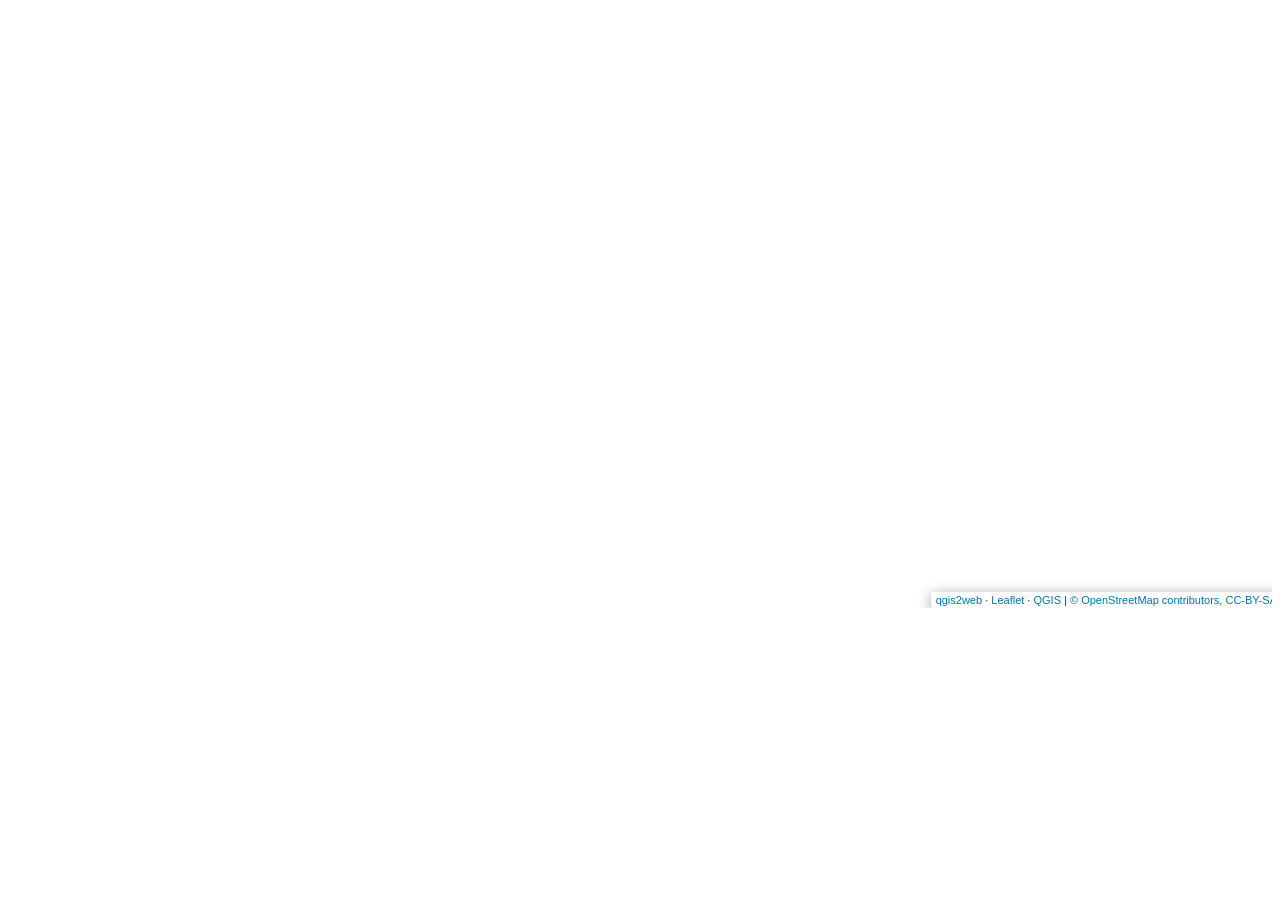
==== commit 8e5c194f: "updated boundary for the lake, and the zoom in-out function" ====
--- a/map/index.html
+++ b/map/index.html
@@ -10,10 +10,11 @@
         <link rel="stylesheet" href="css/L.Control.Layers.Tree.css">
         <link rel="stylesheet" href="css/qgis2web.css">
         <link rel="stylesheet" href="css/fontawesome-all.min.css">
+        <link rel="stylesheet" href="css/leaflet-control-geocoder.Geocoder.css">
         <style>
         #map {
             width: 100%;
-            height: 852px;
+            height: 50em;
         }
         </style>
         <title></title>
@@ -24,7 +25,6 @@
         <script src="js/qgis2web_expressions.js"></script>
         <script src="js/leaflet.js"></script>
         <script src="js/L.Control.Layers.Tree.min.js"></script>
-        <script src="js/multi-style-layer.js"></script>
         <script src="js/leaflet-svg-shape-markers.min.js"></script>
         <script src="js/leaflet.rotatedMarker.js"></script>
         <script src="js/leaflet.pattern.js"></script>
@@ -47,9 +47,14 @@
         <script src="data/beaver_dam_12.js"></script>
         <script src="data/bird_watching_points_13.js"></script>
         <script>
+        var highlightLayer;
+        function highlightFeature(e) {
+            highlightLayer = e.target;
+            highlightLayer.openPopup();
+        }
         var map = L.map('map', {
-            zoomControl:false, maxZoom:28, minZoom:1
-        }).fitBounds([[45.04361052328614,-78.51839271768667],[45.11138488896807,-78.32530887294529]]);
+            zoomControl:false, maxZoom:28, minZoom:12
+        }).fitBounds([[45.04008302247248,-78.49138124977759],[45.109190449972736,-78.33998570144514]]);
         var hash = new L.Hash(map);
         map.attributionControl.setPrefix('<a href="https://github.com/tomchadwin/qgis2web" target="_blank">qgis2web</a> &middot; <a href="https://leafletjs.com" title="A JS library for interactive maps">Leaflet</a> &middot; <a href="https://qgis.org">QGIS</a>');
         var autolinker = new Autolinker({truncate: {length: 30, location: 'smart'}});
@@ -81,7 +86,7 @@
 				popup._contentNode.classList.remove('media');
 			}
 		}
-       /* var zoomControl = L.control.zoom({
+        /*var zoomControl = L.control.zoom({
             position: 'topleft'
         }).addTo(map);*/
         var bounds_group = new L.featureGroup([]);
@@ -99,12 +104,68 @@
             maxNativeZoom: 19
         });
         layer_OSMStandard_0;
-
         map.addLayer(layer_OSMStandard_0);
-        function pop_Lake_bounds_1(feature, layer) {
+        function pop_natural_water_1(feature, layer) {
+            layer.on({
+                mouseout: function(e) {
+                    if (typeof layer.closePopup == 'function') {
+                        layer.closePopup();
+                    } else {
+                        layer.eachLayer(function(feature){
+                            feature.closePopup()
+                        });
+                    }
+                },
+                mouseover: highlightFeature,
+            });
             var popupContent = '<table>\
                     <tr>\
-                        <td colspan="2">' + (feature.properties['id'] !== null ? autolinker.link(String(feature.properties['id']).replace(/'/g, '\'').toLocaleString()) : '') + '</td>\
+                        <td colspan="2">' + (feature.properties['full_id'] !== null ? autolinker.link(String(feature.properties['full_id']).replace(/'/g, '\'').toLocaleString()) : '') + '</td>\
+                    </tr>\
+                    <tr>\
+                        <td colspan="2">' + (feature.properties['osm_id'] !== null ? autolinker.link(String(feature.properties['osm_id']).replace(/'/g, '\'').toLocaleString()) : '') + '</td>\
+                    </tr>\
+                    <tr>\
+                        <td colspan="2">' + (feature.properties['osm_type'] !== null ? autolinker.link(String(feature.properties['osm_type']).replace(/'/g, '\'').toLocaleString()) : '') + '</td>\
+                    </tr>\
+                    <tr>\
+                        <td colspan="2">' + (feature.properties['natural'] !== null ? autolinker.link(String(feature.properties['natural']).replace(/'/g, '\'').toLocaleString()) : '') + '</td>\
+                    </tr>\
+                    <tr>\
+                        <td colspan="2">' + (feature.properties['water'] !== null ? autolinker.link(String(feature.properties['water']).replace(/'/g, '\'').toLocaleString()) : '') + '</td>\
+                    </tr>\
+                    <tr>\
+                        <td colspan="2">' + (feature.properties['place'] !== null ? autolinker.link(String(feature.properties['place']).replace(/'/g, '\'').toLocaleString()) : '') + '</td>\
+                    </tr>\
+                    <tr>\
+                        <td colspan="2">' + (feature.properties['coastal'] !== null ? autolinker.link(String(feature.properties['coastal']).replace(/'/g, '\'').toLocaleString()) : '') + '</td>\
+                    </tr>\
+                    <tr>\
+                        <td colspan="2">' + (feature.properties['alt_name'] !== null ? autolinker.link(String(feature.properties['alt_name']).replace(/'/g, '\'').toLocaleString()) : '') + '</td>\
+                    </tr>\
+                    <tr>\
+                        <td colspan="2">' + (feature.properties['name_fr'] !== null ? autolinker.link(String(feature.properties['name_fr']).replace(/'/g, '\'').toLocaleString()) : '') + '</td>\
+                    </tr>\
+                    <tr>\
+                        <td colspan="2">' + (feature.properties['name_en'] !== null ? autolinker.link(String(feature.properties['name_en']).replace(/'/g, '\'').toLocaleString()) : '') + '</td>\
+                    </tr>\
+                    <tr>\
+                        <td colspan="2">' + (feature.properties['wikidata'] !== null ? autolinker.link(String(feature.properties['wikidata']).replace(/'/g, '\'').toLocaleString()) : '') + '</td>\
+                    </tr>\
+                    <tr>\
+                        <td colspan="2">' + (feature.properties['type'] !== null ? autolinker.link(String(feature.properties['type']).replace(/'/g, '\'').toLocaleString()) : '') + '</td>\
+                    </tr>\
+                    <tr>\
+                        <td colspan="2">' + (feature.properties['name'] !== null ? autolinker.link(String(feature.properties['name']).replace(/'/g, '\'').toLocaleString()) : '') + '</td>\
+                    </tr>\
+                    <tr>\
+                        <td colspan="2">' + (feature.properties['canvec_UUI'] !== null ? autolinker.link(String(feature.properties['canvec_UUI']).replace(/'/g, '\'').toLocaleString()) : '') + '</td>\
+                    </tr>\
+                    <tr>\
+                        <td colspan="2">' + (feature.properties['canvec_COD'] !== null ? autolinker.link(String(feature.properties['canvec_COD']).replace(/'/g, '\'').toLocaleString()) : '') + '</td>\
+                    </tr>\
+                    <tr>\
+                        <td colspan="2">' + (feature.properties['attributio'] !== null ? autolinker.link(String(feature.properties['attributio']).replace(/'/g, '\'').toLocaleString()) : '') + '</td>\
                     </tr>\
                 </table>';
             var content = removeEmptyRowsFromPopupContent(popupContent, feature);
@@ -114,9 +175,9 @@
 			layer.bindPopup(content, { maxHeight: 400 });
         }
 
-        function style_Lake_bounds_1_0() {
+        function style_natural_water_1_0() {
             return {
-                pane: 'pane_Lake_bounds_1',
+                pane: 'pane_natural_water_1',
                 opacity: 1,
                 color: 'rgba(35,35,35,1.0)',
                 dashArray: '',
@@ -125,29 +186,39 @@
                 weight: 1.0, 
                 fill: true,
                 fillOpacity: 1,
-                fillColor: 'rgba(114,155,111,1.0)',
-                interactive: false,
+                fillColor: 'rgba(104,227,255,1.0)',
+                interactive: true,
             }
         }
-        map.createPane('pane_Lake_bounds_1');
-        map.getPane('pane_Lake_bounds_1').style.zIndex = 401;
-        map.getPane('pane_Lake_bounds_1').style['mix-blend-mode'] = 'normal';
-        var layer_Lake_bounds_1 = new L.geoJson(json_Lake_bounds_1, {
+        map.createPane('pane_natural_water_1');
+        map.getPane('pane_natural_water_1').style.zIndex = 401;
+        map.getPane('pane_natural_water_1').style['mix-blend-mode'] = 'normal';
+        var layer_natural_water_1 = new L.geoJson(json_natural_water_1, {
             attribution: '',
-            interactive: false,
-            dataVar: 'json_Lake_bounds_1',
-            layerName: 'layer_Lake_bounds_1',
-            pane: 'pane_Lake_bounds_1',
-            onEachFeature: pop_Lake_bounds_1,
-            style: style_Lake_bounds_1_0,
-        });
-        bounds_group.addLayer(layer_Lake_bounds_1);
-        function pop_natural_tree_natural_scrub_2(feature, layer) {
+            interactive: true,
+            dataVar: 'json_natural_water_1',
+            layerName: 'layer_natural_water_1',
+            pane: 'pane_natural_water_1',
+            onEachFeature: pop_natural_water_1,
+            style: style_natural_water_1_0,
+        });
+        bounds_group.addLayer(layer_natural_water_1);
+        map.addLayer(layer_natural_water_1);
+        function pop_waterway_dam_2(feature, layer) {
+            layer.on({
+                mouseout: function(e) {
+                    if (typeof layer.closePopup == 'function') {
+                        layer.closePopup();
+                    } else {
+                        layer.eachLayer(function(feature){
+                            feature.closePopup()
+                        });
+                    }
+                },
+                mouseover: highlightFeature,
+            });
             var popupContent = '<table>\
                     <tr>\
-                        <td colspan="2">' + (feature.properties['id'] !== null ? autolinker.link(String(feature.properties['id']).replace(/'/g, '\'').toLocaleString()) : '') + '</td>\
-                    </tr>\
-                    <tr>\
                         <td colspan="2">' + (feature.properties['full_id'] !== null ? autolinker.link(String(feature.properties['full_id']).replace(/'/g, '\'').toLocaleString()) : '') + '</td>\
                     </tr>\
                     <tr>\
@@ -157,70 +228,10 @@
                         <td colspan="2">' + (feature.properties['osm_type'] !== null ? autolinker.link(String(feature.properties['osm_type']).replace(/'/g, '\'').toLocaleString()) : '') + '</td>\
                     </tr>\
                     <tr>\
-                        <td colspan="2">' + (feature.properties['natural'] !== null ? autolinker.link(String(feature.properties['natural']).replace(/'/g, '\'').toLocaleString()) : '') + '</td>\
-                    </tr>\
-                    <tr>\
-                        <td colspan="2">' + (feature.properties['website'] !== null ? autolinker.link(String(feature.properties['website']).replace(/'/g, '\'').toLocaleString()) : '') + '</td>\
-                    </tr>\
-                    <tr>\
-                        <td colspan="2">' + (feature.properties['phone_toll'] !== null ? autolinker.link(String(feature.properties['phone_toll']).replace(/'/g, '\'').toLocaleString()) : '') + '</td>\
-                    </tr>\
-                    <tr>\
-                        <td colspan="2">' + (feature.properties['phone'] !== null ? autolinker.link(String(feature.properties['phone']).replace(/'/g, '\'').toLocaleString()) : '') + '</td>\
-                    </tr>\
-                    <tr>\
-                        <td colspan="2">' + (feature.properties['operator'] !== null ? autolinker.link(String(feature.properties['operator']).replace(/'/g, '\'').toLocaleString()) : '') + '</td>\
-                    </tr>\
-                    <tr>\
-                        <td colspan="2">' + (feature.properties['isced_leve'] !== null ? autolinker.link(String(feature.properties['isced_leve']).replace(/'/g, '\'').toLocaleString()) : '') + '</td>\
-                    </tr>\
-                    <tr>\
-                        <td colspan="2">' + (feature.properties['amenity'] !== null ? autolinker.link(String(feature.properties['amenity']).replace(/'/g, '\'').toLocaleString()) : '') + '</td>\
-                    </tr>\
-                    <tr>\
-                        <td colspan="2">' + (feature.properties['alt_name'] !== null ? autolinker.link(String(feature.properties['alt_name']).replace(/'/g, '\'').toLocaleString()) : '') + '</td>\
-                    </tr>\
-                    <tr>\
-                        <td colspan="2">' + (feature.properties['addr_stree'] !== null ? autolinker.link(String(feature.properties['addr_stree']).replace(/'/g, '\'').toLocaleString()) : '') + '</td>\
-                    </tr>\
-                    <tr>\
-                        <td colspan="2">' + (feature.properties['addr_house'] !== null ? autolinker.link(String(feature.properties['addr_house']).replace(/'/g, '\'').toLocaleString()) : '') + '</td>\
-                    </tr>\
-                    <tr>\
-                        <td colspan="2">' + (feature.properties['addr_city'] !== null ? autolinker.link(String(feature.properties['addr_city']).replace(/'/g, '\'').toLocaleString()) : '') + '</td>\
-                    </tr>\
-                    <tr>\
-                        <td colspan="2">' + (feature.properties['landuse'] !== null ? autolinker.link(String(feature.properties['landuse']).replace(/'/g, '\'').toLocaleString()) : '') + '</td>\
-                    </tr>\
-                    <tr>\
-                        <td colspan="2">' + (feature.properties['wikidata'] !== null ? autolinker.link(String(feature.properties['wikidata']).replace(/'/g, '\'').toLocaleString()) : '') + '</td>\
-                    </tr>\
-                    <tr>\
-                        <td colspan="2">' + (feature.properties['name_fr'] !== null ? autolinker.link(String(feature.properties['name_fr']).replace(/'/g, '\'').toLocaleString()) : '') + '</td>\
-                    </tr>\
-                    <tr>\
-                        <td colspan="2">' + (feature.properties['name_en'] !== null ? autolinker.link(String(feature.properties['name_en']).replace(/'/g, '\'').toLocaleString()) : '') + '</td>\
+                        <td colspan="2">' + (feature.properties['waterway'] !== null ? autolinker.link(String(feature.properties['waterway']).replace(/'/g, '\'').toLocaleString()) : '') + '</td>\
                     </tr>\
                     <tr>\
                         <td colspan="2">' + (feature.properties['name'] !== null ? autolinker.link(String(feature.properties['name']).replace(/'/g, '\'').toLocaleString()) : '') + '</td>\
-                    </tr>\
-                    <tr>\
-                        <td colspan="2">' + (feature.properties['place'] !== null ? autolinker.link(String(feature.properties['place']).replace(/'/g, '\'').toLocaleString()) : '') + '</td>\
-                    </tr>\
-                    <tr>\
-                        <td colspan="2">' + (feature.properties['coastal'] !== null ? autolinker.link(String(feature.properties['coastal']).replace(/'/g, '\'').toLocaleString()) : '') + '</td>\
-                    </tr>\
-                    <tr>\
-                        <td colspan="2">' + (feature.properties['canvec_UUI'] !== null ? autolinker.link(String(feature.properties['canvec_UUI']).replace(/'/g, '\'').toLocaleString()) : '') + '</td>\
-                    </tr>\
-                    <tr>\
-                        <td colspan="2">' + (feature.properties['canvec_COD'] !== null ? autolinker.link(String(feature.properties['canvec_COD']).replace(/'/g, '\'').toLocaleString()) : '') + '</td>\
-                    </tr>\
-                    <tr>\
-                        <td colspan="2">' + (feature.properties['attributio'] !== null ? autolinker.link(String(feature.properties['attributio']).replace(/'/g, '\'').toLocaleString()) : '') + '</td>\
-                    </tr>\
-                    <tr>\
-                        <td colspan="2">' + (feature.properties['type'] !== null ? autolinker.link(String(feature.properties['type']).replace(/'/g, '\'').toLocaleString()) : '') + '</td>\
                     </tr>\
                 </table>';
             var content = removeEmptyRowsFromPopupContent(popupContent, feature);
@@ -230,87 +241,54 @@
 			layer.bindPopup(content, { maxHeight: 400 });
         }
 
-        function style_natural_tree_natural_scrub_2_0() {
+        function style_waterway_dam_2_0() {
             return {
-                pane: 'pane_natural_tree_natural_scrub_2',
+                pane: 'pane_waterway_dam_2',
                 opacity: 1,
-                color: 'rgba(35,35,35,1.0)',
+                color: 'rgba(0,0,0,1.0)',
                 dashArray: '',
                 lineCap: 'butt',
                 lineJoin: 'miter',
                 weight: 1.0, 
                 fill: true,
                 fillOpacity: 1,
-                fillColor: 'rgba(169,255,187,0.6901960784313725)',
-                interactive: false,
+                fillColor: 'rgba(19,19,19,1.0)',
+                interactive: true,
             }
         }
-        map.createPane('pane_natural_tree_natural_scrub_2');
-        map.getPane('pane_natural_tree_natural_scrub_2').style.zIndex = 402;
-        map.getPane('pane_natural_tree_natural_scrub_2').style['mix-blend-mode'] = 'normal';
-        var layer_natural_tree_natural_scrub_2 = new L.geoJson(json_natural_tree_natural_scrub_2, {
+        map.createPane('pane_waterway_dam_2');
+        map.getPane('pane_waterway_dam_2').style.zIndex = 402;
+        map.getPane('pane_waterway_dam_2').style['mix-blend-mode'] = 'normal';
+        var layer_waterway_dam_2 = new L.geoJson(json_waterway_dam_2, {
             attribution: '',
-            interactive: false,
-            dataVar: 'json_natural_tree_natural_scrub_2',
-            layerName: 'layer_natural_tree_natural_scrub_2',
-            pane: 'pane_natural_tree_natural_scrub_2',
-            onEachFeature: pop_natural_tree_natural_scrub_2,
-            style: style_natural_tree_natural_scrub_2_0,
-        });
-        bounds_group.addLayer(layer_natural_tree_natural_scrub_2);
-        map.addLayer(layer_natural_tree_natural_scrub_2);
-        function pop_natural_water_3(feature, layer) {
+            interactive: true,
+            dataVar: 'json_waterway_dam_2',
+            layerName: 'layer_waterway_dam_2',
+            pane: 'pane_waterway_dam_2',
+            onEachFeature: pop_waterway_dam_2,
+            style: style_waterway_dam_2_0,
+        });
+        bounds_group.addLayer(layer_waterway_dam_2);
+        map.addLayer(layer_waterway_dam_2);
+        function pop_CanoeRoute_3(feature, layer) {
+            layer.on({
+                mouseout: function(e) {
+                    if (typeof layer.closePopup == 'function') {
+                        layer.closePopup();
+                    } else {
+                        layer.eachLayer(function(feature){
+                            feature.closePopup()
+                        });
+                    }
+                },
+                mouseover: highlightFeature,
+            });
             var popupContent = '<table>\
                     <tr>\
                         <td colspan="2">' + (feature.properties['id'] !== null ? autolinker.link(String(feature.properties['id']).replace(/'/g, '\'').toLocaleString()) : '') + '</td>\
                     </tr>\
                     <tr>\
-                        <td colspan="2">' + (feature.properties['full_id'] !== null ? autolinker.link(String(feature.properties['full_id']).replace(/'/g, '\'').toLocaleString()) : '') + '</td>\
-                    </tr>\
-                    <tr>\
-                        <td colspan="2">' + (feature.properties['osm_id'] !== null ? autolinker.link(String(feature.properties['osm_id']).replace(/'/g, '\'').toLocaleString()) : '') + '</td>\
-                    </tr>\
-                    <tr>\
-                        <td colspan="2">' + (feature.properties['osm_type'] !== null ? autolinker.link(String(feature.properties['osm_type']).replace(/'/g, '\'').toLocaleString()) : '') + '</td>\
-                    </tr>\
-                    <tr>\
-                        <td colspan="2">' + (feature.properties['natural'] !== null ? autolinker.link(String(feature.properties['natural']).replace(/'/g, '\'').toLocaleString()) : '') + '</td>\
-                    </tr>\
-                    <tr>\
-                        <td colspan="2">' + (feature.properties['water'] !== null ? autolinker.link(String(feature.properties['water']).replace(/'/g, '\'').toLocaleString()) : '') + '</td>\
-                    </tr>\
-                    <tr>\
-                        <td colspan="2">' + (feature.properties['place'] !== null ? autolinker.link(String(feature.properties['place']).replace(/'/g, '\'').toLocaleString()) : '') + '</td>\
-                    </tr>\
-                    <tr>\
-                        <td colspan="2">' + (feature.properties['coastal'] !== null ? autolinker.link(String(feature.properties['coastal']).replace(/'/g, '\'').toLocaleString()) : '') + '</td>\
-                    </tr>\
-                    <tr>\
-                        <td colspan="2">' + (feature.properties['alt_name'] !== null ? autolinker.link(String(feature.properties['alt_name']).replace(/'/g, '\'').toLocaleString()) : '') + '</td>\
-                    </tr>\
-                    <tr>\
-                        <td colspan="2">' + (feature.properties['name_fr'] !== null ? autolinker.link(String(feature.properties['name_fr']).replace(/'/g, '\'').toLocaleString()) : '') + '</td>\
-                    </tr>\
-                    <tr>\
-                        <td colspan="2">' + (feature.properties['name_en'] !== null ? autolinker.link(String(feature.properties['name_en']).replace(/'/g, '\'').toLocaleString()) : '') + '</td>\
-                    </tr>\
-                    <tr>\
-                        <td colspan="2">' + (feature.properties['wikidata'] !== null ? autolinker.link(String(feature.properties['wikidata']).replace(/'/g, '\'').toLocaleString()) : '') + '</td>\
-                    </tr>\
-                    <tr>\
-                        <td colspan="2">' + (feature.properties['type'] !== null ? autolinker.link(String(feature.properties['type']).replace(/'/g, '\'').toLocaleString()) : '') + '</td>\
-                    </tr>\
-                    <tr>\
-                        <td colspan="2">' + (feature.properties['name'] !== null ? autolinker.link(String(feature.properties['name']).replace(/'/g, '\'').toLocaleString()) : '') + '</td>\
-                    </tr>\
-                    <tr>\
-                        <td colspan="2">' + (feature.properties['canvec_UUI'] !== null ? autolinker.link(String(feature.properties['canvec_UUI']).replace(/'/g, '\'').toLocaleString()) : '') + '</td>\
-                    </tr>\
-                    <tr>\
-                        <td colspan="2">' + (feature.properties['canvec_COD'] !== null ? autolinker.link(String(feature.properties['canvec_COD']).replace(/'/g, '\'').toLocaleString()) : '') + '</td>\
-                    </tr>\
-                    <tr>\
-                        <td colspan="2">' + (feature.properties['attributio'] !== null ? autolinker.link(String(feature.properties['attributio']).replace(/'/g, '\'').toLocaleString()) : '') + '</td>\
+                        <td colspan="2">' + (feature.properties['Name'] !== null ? autolinker.link(String(feature.properties['Name']).replace(/'/g, '\'').toLocaleString()) : '') + '</td>\
                     </tr>\
                 </table>';
             var content = removeEmptyRowsFromPopupContent(popupContent, feature);
@@ -320,58 +298,45 @@
 			layer.bindPopup(content, { maxHeight: 400 });
         }
 
-        function style_natural_water_3_0() {
+        function style_CanoeRoute_3_0() {
             return {
-                pane: 'pane_natural_water_3',
-                interactive: false,
+                pane: 'pane_CanoeRoute_3',
+                interactive: true,
             }
         }
-        function style_natural_water_3_1() {
-            return {
-                pane: 'pane_natural_water_3',
-                opacity: 1,
-                color: 'rgba(38,89,128,1.0)',
-                dashArray: '',
-                lineCap: 'butt',
-                lineJoin: 'miter',
-                weight: 1.0, 
-                fillOpacity: 0,
-                interactive: false,
-            }
-        }
-        map.createPane('pane_natural_water_3');
-        map.getPane('pane_natural_water_3').style.zIndex = 403;
-        map.getPane('pane_natural_water_3').style['mix-blend-mode'] = 'normal';
-        var layer_natural_water_3 = new L.geoJson.multiStyle(json_natural_water_3, {
+        map.createPane('pane_CanoeRoute_3');
+        map.getPane('pane_CanoeRoute_3').style.zIndex = 403;
+        map.getPane('pane_CanoeRoute_3').style['mix-blend-mode'] = 'normal';
+        var layer_CanoeRoute_3 = new L.geoJson(json_CanoeRoute_3, {
             attribution: '',
-            interactive: false,
-            dataVar: 'json_natural_water_3',
-            layerName: 'layer_natural_water_3',
-            pane: 'pane_natural_water_3',
-            onEachFeature: pop_natural_water_3,
-            styles: [style_natural_water_3_0,style_natural_water_3_1,]
-        });
-        bounds_group.addLayer(layer_natural_water_3);
-        map.addLayer(layer_natural_water_3);
-        function pop_waterway_dam_4(feature, layer) {
+            interactive: true,
+            dataVar: 'json_CanoeRoute_3',
+            layerName: 'layer_CanoeRoute_3',
+            pane: 'pane_CanoeRoute_3',
+            onEachFeature: pop_CanoeRoute_3,
+            style: style_CanoeRoute_3_0,
+        });
+        bounds_group.addLayer(layer_CanoeRoute_3);
+        map.addLayer(layer_CanoeRoute_3);
+        function pop_Nav_buoy_4(feature, layer) {
+            layer.on({
+                mouseout: function(e) {
+                    if (typeof layer.closePopup == 'function') {
+                        layer.closePopup();
+                    } else {
+                        layer.eachLayer(function(feature){
+                            feature.closePopup()
+                        });
+                    }
+                },
+                mouseover: highlightFeature,
+            });
             var popupContent = '<table>\
                     <tr>\
                         <td colspan="2">' + (feature.properties['id'] !== null ? autolinker.link(String(feature.properties['id']).replace(/'/g, '\'').toLocaleString()) : '') + '</td>\
                     </tr>\
                     <tr>\
-                        <td colspan="2">' + (feature.properties['full_id'] !== null ? autolinker.link(String(feature.properties['full_id']).replace(/'/g, '\'').toLocaleString()) : '') + '</td>\
-                    </tr>\
-                    <tr>\
-                        <td colspan="2">' + (feature.properties['osm_id'] !== null ? autolinker.link(String(feature.properties['osm_id']).replace(/'/g, '\'').toLocaleString()) : '') + '</td>\
-                    </tr>\
-                    <tr>\
-                        <td colspan="2">' + (feature.properties['osm_type'] !== null ? autolinker.link(String(feature.properties['osm_type']).replace(/'/g, '\'').toLocaleString()) : '') + '</td>\
-                    </tr>\
-                    <tr>\
-                        <td colspan="2">' + (feature.properties['waterway'] !== null ? autolinker.link(String(feature.properties['waterway']).replace(/'/g, '\'').toLocaleString()) : '') + '</td>\
-                    </tr>\
-                    <tr>\
-                        <td colspan="2">' + (feature.properties['name'] !== null ? autolinker.link(String(feature.properties['name']).replace(/'/g, '\'').toLocaleString()) : '') + '</td>\
+                        <td colspan="2">' + (feature.properties['file_Path'] !== null ? '<img src="images/' + String(feature.properties['file_Path']).replace(/[\\/:]/g, '_').trim().replace(/'/g, '\'').replace(/"/g, '&quot;') + '">' : '') + '</td>\
                     </tr>\
                 </table>';
             var content = removeEmptyRowsFromPopupContent(popupContent, feature);
@@ -381,335 +346,11 @@
 			layer.bindPopup(content, { maxHeight: 400 });
         }
 
-        function style_waterway_dam_4_0() {
+        function style_Nav_buoy_4_0() {
             return {
-                pane: 'pane_waterway_dam_4',
-                opacity: 1,
-                color: 'rgba(0,0,0,1.0)',
-                dashArray: '',
-                lineCap: 'butt',
-                lineJoin: 'miter',
-                weight: 6.0, 
-                fill: true,
-                fillOpacity: 1,
-                fillColor: 'rgba(0,0,0,1.0)',
-                interactive: false,
-            }
-        }
-        map.createPane('pane_waterway_dam_4');
-        map.getPane('pane_waterway_dam_4').style.zIndex = 404;
-        map.getPane('pane_waterway_dam_4').style['mix-blend-mode'] = 'normal';
-        var layer_waterway_dam_4 = new L.geoJson(json_waterway_dam_4, {
-            attribution: '',
-            interactive: false,
-            dataVar: 'json_waterway_dam_4',
-            layerName: 'layer_waterway_dam_4',
-            pane: 'pane_waterway_dam_4',
-            onEachFeature: pop_waterway_dam_4,
-            style: style_waterway_dam_4_0,
-        });
-        bounds_group.addLayer(layer_waterway_dam_4);
-        map.addLayer(layer_waterway_dam_4);
-        function pop_Highways_5(feature, layer) {
-            var popupContent = '<table>\
-                    <tr>\
-                        <td colspan="2">' + (feature.properties['id'] !== null ? autolinker.link(String(feature.properties['id']).replace(/'/g, '\'').toLocaleString()) : '') + '</td>\
-                    </tr>\
-                    <tr>\
-                        <td colspan="2">' + (feature.properties['full_id'] !== null ? autolinker.link(String(feature.properties['full_id']).replace(/'/g, '\'').toLocaleString()) : '') + '</td>\
-                    </tr>\
-                    <tr>\
-                        <td colspan="2">' + (feature.properties['osm_id'] !== null ? autolinker.link(String(feature.properties['osm_id']).replace(/'/g, '\'').toLocaleString()) : '') + '</td>\
-                    </tr>\
-                    <tr>\
-                        <td colspan="2">' + (feature.properties['osm_type'] !== null ? autolinker.link(String(feature.properties['osm_type']).replace(/'/g, '\'').toLocaleString()) : '') + '</td>\
-                    </tr>\
-                    <tr>\
-                        <td colspan="2">' + (feature.properties['old_ref'] !== null ? autolinker.link(String(feature.properties['old_ref']).replace(/'/g, '\'').toLocaleString()) : '') + '</td>\
-                    </tr>\
-                    <tr>\
-                        <td colspan="2">' + (feature.properties['grade'] !== null ? autolinker.link(String(feature.properties['grade']).replace(/'/g, '\'').toLocaleString()) : '') + '</td>\
-                    </tr>\
-                    <tr>\
-                        <td colspan="2">' + (feature.properties['alt_name'] !== null ? autolinker.link(String(feature.properties['alt_name']).replace(/'/g, '\'').toLocaleString()) : '') + '</td>\
-                    </tr>\
-                    <tr>\
-                        <td colspan="2">' + (feature.properties['maxspeed_t'] !== null ? autolinker.link(String(feature.properties['maxspeed_t']).replace(/'/g, '\'').toLocaleString()) : '') + '</td>\
-                    </tr>\
-                    <tr>\
-                        <td colspan="2">' + (feature.properties['smoothness'] !== null ? autolinker.link(String(feature.properties['smoothness']).replace(/'/g, '\'').toLocaleString()) : '') + '</td>\
-                    </tr>\
-                    <tr>\
-                        <td colspan="2">' + (feature.properties['shoulder_s'] !== null ? autolinker.link(String(feature.properties['shoulder_s']).replace(/'/g, '\'').toLocaleString()) : '') + '</td>\
-                    </tr>\
-                    <tr>\
-                        <td colspan="2">' + (feature.properties['lane_marki'] !== null ? autolinker.link(String(feature.properties['lane_marki']).replace(/'/g, '\'').toLocaleString()) : '') + '</td>\
-                    </tr>\
-                    <tr>\
-                        <td colspan="2">' + (feature.properties['layer'] !== null ? autolinker.link(String(feature.properties['layer']).replace(/'/g, '\'').toLocaleString()) : '') + '</td>\
-                    </tr>\
-                    <tr>\
-                        <td colspan="2">' + (feature.properties['bridge'] !== null ? autolinker.link(String(feature.properties['bridge']).replace(/'/g, '\'').toLocaleString()) : '') + '</td>\
-                    </tr>\
-                    <tr>\
-                        <td colspan="2">' + (feature.properties['maxspeed_a'] !== null ? autolinker.link(String(feature.properties['maxspeed_a']).replace(/'/g, '\'').toLocaleString()) : '') + '</td>\
-                    </tr>\
-                    <tr>\
-                        <td colspan="2">' + (feature.properties['statscan_r'] !== null ? autolinker.link(String(feature.properties['statscan_r']).replace(/'/g, '\'').toLocaleString()) : '') + '</td>\
-                    </tr>\
-                    <tr>\
-                        <td colspan="2">' + (feature.properties['sidewalk'] !== null ? autolinker.link(String(feature.properties['sidewalk']).replace(/'/g, '\'').toLocaleString()) : '') + '</td>\
-                    </tr>\
-                    <tr>\
-                        <td colspan="2">' + (feature.properties['shoulder'] !== null ? autolinker.link(String(feature.properties['shoulder']).replace(/'/g, '\'').toLocaleString()) : '') + '</td>\
-                    </tr>\
-                    <tr>\
-                        <td colspan="2">' + (feature.properties['geobase_ac'] !== null ? autolinker.link(String(feature.properties['geobase_ac']).replace(/'/g, '\'').toLocaleString()) : '') + '</td>\
-                    </tr>\
-                    <tr>\
-                        <td colspan="2">' + (feature.properties['cycleway_b'] !== null ? autolinker.link(String(feature.properties['cycleway_b']).replace(/'/g, '\'').toLocaleString()) : '') + '</td>\
-                    </tr>\
-                    <tr>\
-                        <td colspan="2">' + (feature.properties['attributio'] !== null ? autolinker.link(String(feature.properties['attributio']).replace(/'/g, '\'').toLocaleString()) : '') + '</td>\
-                    </tr>\
-                    <tr>\
-                        <td colspan="2">' + (feature.properties['attribut_1'] !== null ? autolinker.link(String(feature.properties['attribut_1']).replace(/'/g, '\'').toLocaleString()) : '') + '</td>\
-                    </tr>\
-                    <tr>\
-                        <td colspan="2">' + (feature.properties['source_max'] !== null ? autolinker.link(String(feature.properties['source_max']).replace(/'/g, '\'').toLocaleString()) : '') + '</td>\
-                    </tr>\
-                    <tr>\
-                        <td colspan="2">' + (feature.properties['lanes'] !== null ? autolinker.link(String(feature.properties['lanes']).replace(/'/g, '\'').toLocaleString()) : '') + '</td>\
-                    </tr>\
-                    <tr>\
-                        <td colspan="2">' + (feature.properties['surface'] !== null ? autolinker.link(String(feature.properties['surface']).replace(/'/g, '\'').toLocaleString()) : '') + '</td>\
-                    </tr>\
-                    <tr>\
-                        <td colspan="2">' + (feature.properties['ref'] !== null ? autolinker.link(String(feature.properties['ref']).replace(/'/g, '\'').toLocaleString()) : '') + '</td>\
-                    </tr>\
-                    <tr>\
-                        <td colspan="2">' + (feature.properties['name'] !== null ? autolinker.link(String(feature.properties['name']).replace(/'/g, '\'').toLocaleString()) : '') + '</td>\
-                    </tr>\
-                    <tr>\
-                        <td colspan="2">' + (feature.properties['maxspeed'] !== null ? autolinker.link(String(feature.properties['maxspeed']).replace(/'/g, '\'').toLocaleString()) : '') + '</td>\
-                    </tr>\
-                    <tr>\
-                        <td colspan="2">' + (feature.properties['highway'] !== null ? autolinker.link(String(feature.properties['highway']).replace(/'/g, '\'').toLocaleString()) : '') + '</td>\
-                    </tr>\
-                </table>';
-            var content = removeEmptyRowsFromPopupContent(popupContent, feature);
-			layer.on('popupopen', function(e) {
-				addClassToPopupIfMedia(content, e.popup);
-			});
-			layer.bindPopup(content, { maxHeight: 400 });
-        }
-
-        function style_Highways_5_0() {
-            return {
-                pane: 'pane_Highways_5',
-                opacity: 1,
-                color: 'rgba(243,166,178,1.0)',
-                dashArray: '',
-                lineCap: 'square',
-                lineJoin: 'bevel',
-                weight: 1.0,
-                fillOpacity: 0,
-                interactive: false,
-            }
-        }
-        map.createPane('pane_Highways_5');
-        map.getPane('pane_Highways_5').style.zIndex = 405;
-        map.getPane('pane_Highways_5').style['mix-blend-mode'] = 'normal';
-        var layer_Highways_5 = new L.geoJson(json_Highways_5, {
-            attribution: '',
-            interactive: false,
-            dataVar: 'json_Highways_5',
-            layerName: 'layer_Highways_5',
-            pane: 'pane_Highways_5',
-            onEachFeature: pop_Highways_5,
-            style: style_Highways_5_0,
-        });
-        bounds_group.addLayer(layer_Highways_5);
-        map.addLayer(layer_Highways_5);
-        function pop_Residential_Street_6(feature, layer) {
-            var popupContent = '<table>\
-                    <tr>\
-                        <td colspan="2">' + (feature.properties['id'] !== null ? autolinker.link(String(feature.properties['id']).replace(/'/g, '\'').toLocaleString()) : '') + '</td>\
-                    </tr>\
-                    <tr>\
-                        <td colspan="2">' + (feature.properties['full_id'] !== null ? autolinker.link(String(feature.properties['full_id']).replace(/'/g, '\'').toLocaleString()) : '') + '</td>\
-                    </tr>\
-                    <tr>\
-                        <td colspan="2">' + (feature.properties['osm_id'] !== null ? autolinker.link(String(feature.properties['osm_id']).replace(/'/g, '\'').toLocaleString()) : '') + '</td>\
-                    </tr>\
-                    <tr>\
-                        <td colspan="2">' + (feature.properties['osm_type'] !== null ? autolinker.link(String(feature.properties['osm_type']).replace(/'/g, '\'').toLocaleString()) : '') + '</td>\
-                    </tr>\
-                    <tr>\
-                        <td colspan="2">' + (feature.properties['highway'] !== null ? autolinker.link(String(feature.properties['highway']).replace(/'/g, '\'').toLocaleString()) : '') + '</td>\
-                    </tr>\
-                    <tr>\
-                        <td colspan="2">' + (feature.properties['oneway'] !== null ? autolinker.link(String(feature.properties['oneway']).replace(/'/g, '\'').toLocaleString()) : '') + '</td>\
-                    </tr>\
-                    <tr>\
-                        <td colspan="2">' + (feature.properties['motor_vehi'] !== null ? autolinker.link(String(feature.properties['motor_vehi']).replace(/'/g, '\'').toLocaleString()) : '') + '</td>\
-                    </tr>\
-                    <tr>\
-                        <td colspan="2">' + (feature.properties['horse'] !== null ? autolinker.link(String(feature.properties['horse']).replace(/'/g, '\'').toLocaleString()) : '') + '</td>\
-                    </tr>\
-                    <tr>\
-                        <td colspan="2">' + (feature.properties['foot'] !== null ? autolinker.link(String(feature.properties['foot']).replace(/'/g, '\'').toLocaleString()) : '') + '</td>\
-                    </tr>\
-                    <tr>\
-                        <td colspan="2">' + (feature.properties['bicycle'] !== null ? autolinker.link(String(feature.properties['bicycle']).replace(/'/g, '\'').toLocaleString()) : '') + '</td>\
-                    </tr>\
-                    <tr>\
-                        <td colspan="2">' + (feature.properties['access'] !== null ? autolinker.link(String(feature.properties['access']).replace(/'/g, '\'').toLocaleString()) : '') + '</td>\
-                    </tr>\
-                    <tr>\
-                        <td colspan="2">' + (feature.properties['old_name'] !== null ? autolinker.link(String(feature.properties['old_name']).replace(/'/g, '\'').toLocaleString()) : '') + '</td>\
-                    </tr>\
-                    <tr>\
-                        <td colspan="2">' + (feature.properties['sidewalk'] !== null ? autolinker.link(String(feature.properties['sidewalk']).replace(/'/g, '\'').toLocaleString()) : '') + '</td>\
-                    </tr>\
-                    <tr>\
-                        <td colspan="2">' + (feature.properties['surface'] !== null ? autolinker.link(String(feature.properties['surface']).replace(/'/g, '\'').toLocaleString()) : '') + '</td>\
-                    </tr>\
-                    <tr>\
-                        <td colspan="2">' + (feature.properties['statscan_r'] !== null ? autolinker.link(String(feature.properties['statscan_r']).replace(/'/g, '\'').toLocaleString()) : '') + '</td>\
-                    </tr>\
-                    <tr>\
-                        <td colspan="2">' + (feature.properties['name'] !== null ? autolinker.link(String(feature.properties['name']).replace(/'/g, '\'').toLocaleString()) : '') + '</td>\
-                    </tr>\
-                    <tr>\
-                        <td colspan="2">' + (feature.properties['lanes'] !== null ? autolinker.link(String(feature.properties['lanes']).replace(/'/g, '\'').toLocaleString()) : '') + '</td>\
-                    </tr>\
-                    <tr>\
-                        <td colspan="2">' + (feature.properties['geobase_ac'] !== null ? autolinker.link(String(feature.properties['geobase_ac']).replace(/'/g, '\'').toLocaleString()) : '') + '</td>\
-                    </tr>\
-                    <tr>\
-                        <td colspan="2">' + (feature.properties['attributio'] !== null ? autolinker.link(String(feature.properties['attributio']).replace(/'/g, '\'').toLocaleString()) : '') + '</td>\
-                    </tr>\
-                    <tr>\
-                        <td colspan="2">' + (feature.properties['attribut_1'] !== null ? autolinker.link(String(feature.properties['attribut_1']).replace(/'/g, '\'').toLocaleString()) : '') + '</td>\
-                    </tr>\
-                </table>';
-            var content = removeEmptyRowsFromPopupContent(popupContent, feature);
-			layer.on('popupopen', function(e) {
-				addClassToPopupIfMedia(content, e.popup);
-			});
-			layer.bindPopup(content, { maxHeight: 400 });
-        }
-
-        function style_Residential_Street_6_0() {
-            return {
-                pane: 'pane_Residential_Street_6',
-                opacity: 1,
-                color: 'rgba(114,155,111,1.0)',
-                dashArray: '',
-                lineCap: 'square',
-                lineJoin: 'bevel',
-                weight: 1.0,
-                fillOpacity: 0,
-                interactive: false,
-            }
-        }
-        map.createPane('pane_Residential_Street_6');
-        map.getPane('pane_Residential_Street_6').style.zIndex = 406;
-        map.getPane('pane_Residential_Street_6').style['mix-blend-mode'] = 'normal';
-        var layer_Residential_Street_6 = new L.geoJson(json_Residential_Street_6, {
-            attribution: '',
-            interactive: false,
-            dataVar: 'json_Residential_Street_6',
-            layerName: 'layer_Residential_Street_6',
-            pane: 'pane_Residential_Street_6',
-            onEachFeature: pop_Residential_Street_6,
-            style: style_Residential_Street_6_0,
-        });
-        bounds_group.addLayer(layer_Residential_Street_6);
-        map.addLayer(layer_Residential_Street_6);
-        function pop_water_depth_dragLake_7(feature, layer) {
-            var popupContent = '<table>\
-                    <tr>\
-                        <td colspan="2">' + (feature.properties['id'] !== null ? autolinker.link(String(feature.properties['id']).replace(/'/g, '\'').toLocaleString()) : '') + '</td>\
-                    </tr>\
-                    <tr>\
-                        <td colspan="2">' + (feature.properties['OGF_ID'] !== null ? autolinker.link(String(feature.properties['OGF_ID']).replace(/'/g, '\'').toLocaleString()) : '') + '</td>\
-                    </tr>\
-                    <tr>\
-                        <td colspan="2">' + (feature.properties['DEPTH'] !== null ? autolinker.link(String(feature.properties['DEPTH']).replace(/'/g, '\'').toLocaleString()) : '') + '</td>\
-                    </tr>\
-                    <tr>\
-                        <td colspan="2">' + (feature.properties['SURV_METH'] !== null ? autolinker.link(String(feature.properties['SURV_METH']).replace(/'/g, '\'').toLocaleString()) : '') + '</td>\
-                    </tr>\
-                    <tr>\
-                        <td colspan="2">' + (feature.properties['SURV_DATE'] !== null ? autolinker.link(String(feature.properties['SURV_DATE']).replace(/'/g, '\'').toLocaleString()) : '') + '</td>\
-                    </tr>\
-                    <tr>\
-                        <td colspan="2">' + (feature.properties['METHODOL'] !== null ? autolinker.link(String(feature.properties['METHODOL']).replace(/'/g, '\'').toLocaleString()) : '') + '</td>\
-                    </tr>\
-                    <tr>\
-                        <td colspan="2">' + (feature.properties['ACCURACY'] !== null ? autolinker.link(String(feature.properties['ACCURACY']).replace(/'/g, '\'').toLocaleString()) : '') + '</td>\
-                    </tr>\
-                    <tr>\
-                        <td colspan="2">' + (feature.properties['GEO_UPD_DT'] !== null ? autolinker.link(String(feature.properties['GEO_UPD_DT']).replace(/'/g, '\'').toLocaleString()) : '') + '</td>\
-                    </tr>\
-                    <tr>\
-                        <td colspan="2">' + (feature.properties['EFF_DATE'] !== null ? autolinker.link(String(feature.properties['EFF_DATE']).replace(/'/g, '\'').toLocaleString()) : '') + '</td>\
-                    </tr>\
-                </table>';
-            var content = removeEmptyRowsFromPopupContent(popupContent, feature);
-			layer.on('popupopen', function(e) {
-				addClassToPopupIfMedia(content, e.popup);
-			});
-			layer.bindPopup(content, { maxHeight: 400 });
-        }
-
-        function style_water_depth_dragLake_7_0() {
-            return {
-                pane: 'pane_water_depth_dragLake_7',
-                opacity: 1,
-                color: 'rgba(47,39,222,1.0)',
-                dashArray: '',
-                lineCap: 'square',
-                lineJoin: 'bevel',
-                weight: 1.0,
-                fillOpacity: 0,
-                interactive: false,
-            }
-        }
-        map.createPane('pane_water_depth_dragLake_7');
-        map.getPane('pane_water_depth_dragLake_7').style.zIndex = 407;
-        map.getPane('pane_water_depth_dragLake_7').style['mix-blend-mode'] = 'normal';
-        var layer_water_depth_dragLake_7 = new L.geoJson(json_water_depth_dragLake_7, {
-            attribution: '',
-            interactive: false,
-            dataVar: 'json_water_depth_dragLake_7',
-            layerName: 'layer_water_depth_dragLake_7',
-            pane: 'pane_water_depth_dragLake_7',
-            onEachFeature: pop_water_depth_dragLake_7,
-            style: style_water_depth_dragLake_7_0,
-        });
-        bounds_group.addLayer(layer_water_depth_dragLake_7);
-        map.addLayer(layer_water_depth_dragLake_7);
-        function pop_nav_buoy_8(feature, layer) {
-            var popupContent = '<table>\
-                    <tr>\
-                        <td colspan="2">' + (feature.properties['id'] !== null ? autolinker.link(String(feature.properties['id']).replace(/'/g, '\'').toLocaleString()) : '') + '</td>\
-                    </tr>\
-                </table>';
-            var content = removeEmptyRowsFromPopupContent(popupContent, feature);
-			layer.on('popupopen', function(e) {
-				addClassToPopupIfMedia(content, e.popup);
-			});
-			layer.bindPopup(content, { maxHeight: 400 });
-        }
-
-        function style_nav_buoy_8_0() {
-            return {
-                pane: 'pane_nav_buoy_8',
+                pane: 'pane_Nav_buoy_4',
                 shape: 'triangle',
-                radius: 8.0,
+                radius: 8.8,
                 opacity: 1,
                 color: 'rgba(128,17,25,1.0)',
                 dashArray: '',
@@ -719,43 +360,67 @@
                 fill: true,
                 fillOpacity: 1,
                 fillColor: 'rgba(219,30,42,1.0)',
-                interactive: false,
+                interactive: true,
             }
         }
-        map.createPane('pane_nav_buoy_8');
-        map.getPane('pane_nav_buoy_8').style.zIndex = 408;
-        map.getPane('pane_nav_buoy_8').style['mix-blend-mode'] = 'normal';
-        var layer_nav_buoy_8 = new L.geoJson(json_nav_buoy_8, {
+        map.createPane('pane_Nav_buoy_4');
+        map.getPane('pane_Nav_buoy_4').style.zIndex = 404;
+        map.getPane('pane_Nav_buoy_4').style['mix-blend-mode'] = 'normal';
+        var layer_Nav_buoy_4 = new L.geoJson(json_Nav_buoy_4, {
             attribution: '',
-            interactive: false,
-            dataVar: 'json_nav_buoy_8',
-            layerName: 'layer_nav_buoy_8',
-            pane: 'pane_nav_buoy_8',
-            onEachFeature: pop_nav_buoy_8,
+            interactive: true,
+            dataVar: 'json_Nav_buoy_4',
+            layerName: 'layer_Nav_buoy_4',
+            pane: 'pane_Nav_buoy_4',
+            onEachFeature: pop_Nav_buoy_4,
             pointToLayer: function (feature, latlng) {
                 var context = {
                     feature: feature,
                     variables: {}
                 };
-                return L.shapeMarker(latlng, style_nav_buoy_8_0(feature));
+                return L.shapeMarker(latlng, style_Nav_buoy_4_0(feature));
             },
         });
-        bounds_group.addLayer(layer_nav_buoy_8);
-        map.addLayer(layer_nav_buoy_8);
-        function pop_invasive_species_9(feature, layer) {
+        bounds_group.addLayer(layer_Nav_buoy_4);
+        map.addLayer(layer_Nav_buoy_4);
+        function pop_water_depth_dragLake_5(feature, layer) {
+            layer.on({
+                mouseout: function(e) {
+                    if (typeof layer.closePopup == 'function') {
+                        layer.closePopup();
+                    } else {
+                        layer.eachLayer(function(feature){
+                            feature.closePopup()
+                        });
+                    }
+                },
+                mouseover: highlightFeature,
+            });
             var popupContent = '<table>\
                     <tr>\
-                        <td colspan="2">' + (feature.properties['id'] !== null ? autolinker.link(String(feature.properties['id']).replace(/'/g, '\'').toLocaleString()) : '') + '</td>\
-                    </tr>\
-                    <tr>\
-                        <th scope="row">Type</th>\
-                        <td class="visible-with-data" id="Type">' + (feature.properties['Type'] !== null ? autolinker.link(String(feature.properties['Type']).replace(/'/g, '\'').toLocaleString()) : '') + '</td>\
-                    </tr>\
-                    <tr>\
-                        <td colspan="2">' + (feature.properties['Descriptio'] !== null ? autolinker.link(String(feature.properties['Descriptio']).replace(/'/g, '\'').toLocaleString()) : '') + '</td>\
-                    </tr>\
-                    <tr>\
-                        <td colspan="2">' + (feature.properties['Picture'] !== null ? '<img src="images/' + String(feature.properties['Picture']).replace(/[\\/:]/g, '_').trim().replace(/'/g, '\'').replace(/"/g, '&quot;') + '">' : '') + '</td>\
+                        <td colspan="2">' + (feature.properties['OGF_ID'] !== null ? autolinker.link(String(feature.properties['OGF_ID']).replace(/'/g, '\'').toLocaleString()) : '') + '</td>\
+                    </tr>\
+                    <tr>\
+                        <th scope="row">DEPTH</th>\
+                        <td class="visible-with-data" id="DEPTH">' + (feature.properties['DEPTH'] !== null ? autolinker.link(String(feature.properties['DEPTH']).replace(/'/g, '\'').toLocaleString()) : '') + '</td>\
+                    </tr>\
+                    <tr>\
+                        <td colspan="2">' + (feature.properties['SURV_METH'] !== null ? autolinker.link(String(feature.properties['SURV_METH']).replace(/'/g, '\'').toLocaleString()) : '') + '</td>\
+                    </tr>\
+                    <tr>\
+                        <td colspan="2">' + (feature.properties['SURV_DATE'] !== null ? autolinker.link(String(feature.properties['SURV_DATE']).replace(/'/g, '\'').toLocaleString()) : '') + '</td>\
+                    </tr>\
+                    <tr>\
+                        <td colspan="2">' + (feature.properties['METHODOL'] !== null ? autolinker.link(String(feature.properties['METHODOL']).replace(/'/g, '\'').toLocaleString()) : '') + '</td>\
+                    </tr>\
+                    <tr>\
+                        <td colspan="2">' + (feature.properties['ACCURACY'] !== null ? autolinker.link(String(feature.properties['ACCURACY']).replace(/'/g, '\'').toLocaleString()) : '') + '</td>\
+                    </tr>\
+                    <tr>\
+                        <td colspan="2">' + (feature.properties['GEO_UPD_DT'] !== null ? autolinker.link(String(feature.properties['GEO_UPD_DT']).replace(/'/g, '\'').toLocaleString()) : '') + '</td>\
+                    </tr>\
+                    <tr>\
+                        <td colspan="2">' + (feature.properties['EFF_DATE'] !== null ? autolinker.link(String(feature.properties['EFF_DATE']).replace(/'/g, '\'').toLocaleString()) : '') + '</td>\
                     </tr>\
                 </table>';
             var content = removeEmptyRowsFromPopupContent(popupContent, feature);
@@ -765,356 +430,257 @@
 			layer.bindPopup(content, { maxHeight: 400 });
         }
 
-        function style_invasive_species_9_0() {
+        function style_water_depth_dragLake_5_0() {
             return {
-                pane: 'pane_invasive_species_9',
-                radius: 8.0,
+                pane: 'pane_water_depth_dragLake_5',
                 opacity: 1,
-                color: 'rgba(82,42,10,1.0)',
+                color: 'rgba(141,90,153,1.0)',
+                dashArray: '',
+                lineCap: 'square',
+                lineJoin: 'bevel',
+                weight: 1.0,
+                fillOpacity: 0,
+                interactive: true,
+            }
+        }
+        map.createPane('pane_water_depth_dragLake_5');
+        map.getPane('pane_water_depth_dragLake_5').style.zIndex = 405;
+        map.getPane('pane_water_depth_dragLake_5').style['mix-blend-mode'] = 'normal';
+        var layer_water_depth_dragLake_5 = new L.geoJson(json_water_depth_dragLake_5, {
+            attribution: '',
+            interactive: true,
+            dataVar: 'json_water_depth_dragLake_5',
+            layerName: 'layer_water_depth_dragLake_5',
+            pane: 'pane_water_depth_dragLake_5',
+            onEachFeature: pop_water_depth_dragLake_5,
+            style: style_water_depth_dragLake_5_0,
+        });
+        bounds_group.addLayer(layer_water_depth_dragLake_5);
+        map.addLayer(layer_water_depth_dragLake_5);
+        map.setMaxBounds(layer_water_depth_dragLake_5.getBounds());
+        function pop_Hazards_6(feature, layer) {
+            layer.on({
+                mouseout: function(e) {
+                    if (typeof layer.closePopup == 'function') {
+                        layer.closePopup();
+                    } else {
+                        layer.eachLayer(function(feature){
+                            feature.closePopup()
+                        });
+                    }
+                },
+                mouseover: highlightFeature,
+            });
+            var popupContent = '<table>\
+                    <tr>\
+                        <th scope="row">id</th>\
+                        <td class="visible-with-data" id="id">' + (feature.properties['id'] !== null ? autolinker.link(String(feature.properties['id']).replace(/'/g, '\'').toLocaleString()) : '') + '</td>\
+                    </tr>\
+                    <tr>\
+                        <th scope="row">Type</th>\
+                        <td class="visible-with-data" id="Type">' + (feature.properties['Type'] !== null ? autolinker.link(String(feature.properties['Type']).replace(/'/g, '\'').toLocaleString()) : '') + '</td>\
+                    </tr>\
+                    <tr>\
+                        <th scope="row">Descriptio</th>\
+                        <td>' + (feature.properties['Descriptio'] !== null ? autolinker.link(String(feature.properties['Descriptio']).replace(/'/g, '\'').toLocaleString()) : '') + '</td>\
+                    </tr>\
+                    <tr>\
+                        <td colspan="2">' + (feature.properties['Picture'] !== null ? '<img src="images/' + String(feature.properties['Picture']).replace(/[\\/:]/g, '_').trim().replace(/'/g, '\'').replace(/"/g, '&quot;') + '">' : '') + '</td>\
+                    </tr>\
+                </table>';
+            var content = removeEmptyRowsFromPopupContent(popupContent, feature);
+			layer.on('popupopen', function(e) {
+				addClassToPopupIfMedia(content, e.popup);
+			});
+			layer.bindPopup(content, { maxHeight: 400 });
+        }
+
+        function style_Hazards_6_0() {
+            return {
+                pane: 'pane_Hazards_6',
+                radius: 4.0,
+                opacity: 1,
+                color: 'rgba(35,35,35,1.0)',
+                dashArray: '',
+                lineCap: 'butt',
+                lineJoin: 'miter',
+                weight: 1,
+                fill: true,
+                fillOpacity: 1,
+                fillColor: 'rgba(255,158,23,1.0)',
+                interactive: true,
+            }
+        }
+        map.createPane('pane_Hazards_6');
+        map.getPane('pane_Hazards_6').style.zIndex = 406;
+        map.getPane('pane_Hazards_6').style['mix-blend-mode'] = 'normal';
+        var layer_Hazards_6 = new L.geoJson(json_Hazards_6, {
+            attribution: '',
+            interactive: true,
+            dataVar: 'json_Hazards_6',
+            layerName: 'layer_Hazards_6',
+            pane: 'pane_Hazards_6',
+            onEachFeature: pop_Hazards_6,
+            pointToLayer: function (feature, latlng) {
+                var context = {
+                    feature: feature,
+                    variables: {}
+                };
+                return L.circleMarker(latlng, style_Hazards_6_0(feature));
+            },
+        });
+        bounds_group.addLayer(layer_Hazards_6);
+        map.addLayer(layer_Hazards_6);
+        function pop_BirdWatchingPoints_7(feature, layer) {
+            layer.on({
+                mouseout: function(e) {
+                    if (typeof layer.closePopup == 'function') {
+                        layer.closePopup();
+                    } else {
+                        layer.eachLayer(function(feature){
+                            feature.closePopup()
+                        });
+                    }
+                },
+                mouseover: highlightFeature,
+            });
+            var popupContent = '<table>\
+                    <tr>\
+                        <td colspan="2">' + (feature.properties['id'] !== null ? autolinker.link(String(feature.properties['id']).replace(/'/g, '\'').toLocaleString()) : '') + '</td>\
+                    </tr>\
+                    <tr>\
+                        <th scope="row">Bird</th>\
+                        <td class="visible-with-data" id="Bird">' + (feature.properties['Bird'] !== null ? autolinker.link(String(feature.properties['Bird']).replace(/'/g, '\'').toLocaleString()) : '') + '</td>\
+                    </tr>\
+                    <tr>\
+                        <td colspan="2">' + (feature.properties['PATH'] !== null ? '<img src="images/' + String(feature.properties['PATH']).replace(/[\\/:]/g, '_').trim().replace(/'/g, '\'').replace(/"/g, '&quot;') + '">' : '') + '</td>\
+                    </tr>\
+                </table>';
+            var content = removeEmptyRowsFromPopupContent(popupContent, feature);
+			layer.on('popupopen', function(e) {
+				addClassToPopupIfMedia(content, e.popup);
+			});
+			layer.bindPopup(content, { maxHeight: 400 });
+        }
+
+        function style_BirdWatchingPoints_7_0() {
+            return {
+                pane: 'pane_BirdWatchingPoints_7',
+                shape: 'diamond',
+                radius: 8.8,
+                opacity: 1,
+                color: 'rgba(50,87,128,1.0)',
                 dashArray: '',
                 lineCap: 'butt',
                 lineJoin: 'miter',
                 weight: 2.0,
                 fill: true,
                 fillOpacity: 1,
-                fillColor: 'rgba(247,128,30,1.0)',
+                fillColor: 'rgba(227,114,235,1.0)',
                 interactive: true,
             }
         }
-        map.createPane('pane_invasive_species_9');
-        map.getPane('pane_invasive_species_9').style.zIndex = 409;
-        map.getPane('pane_invasive_species_9').style['mix-blend-mode'] = 'normal';
-        var layer_invasive_species_9 = new L.geoJson(json_invasive_species_9, {
+        map.createPane('pane_BirdWatchingPoints_7');
+        map.getPane('pane_BirdWatchingPoints_7').style.zIndex = 407;
+        map.getPane('pane_BirdWatchingPoints_7').style['mix-blend-mode'] = 'normal';
+        var layer_BirdWatchingPoints_7 = new L.geoJson(json_BirdWatchingPoints_7, {
             attribution: '',
             interactive: true,
-            dataVar: 'json_invasive_species_9',
-            layerName: 'layer_invasive_species_9',
-            pane: 'pane_invasive_species_9',
-            onEachFeature: pop_invasive_species_9,
+            dataVar: 'json_BirdWatchingPoints_7',
+            layerName: 'layer_BirdWatchingPoints_7',
+            pane: 'pane_BirdWatchingPoints_7',
+            onEachFeature: pop_BirdWatchingPoints_7,
             pointToLayer: function (feature, latlng) {
                 var context = {
                     feature: feature,
                     variables: {}
                 };
-                return L.circleMarker(latlng, style_invasive_species_9_0(feature));
+                return L.shapeMarker(latlng, style_BirdWatchingPoints_7_0(feature));
             },
         });
-        bounds_group.addLayer(layer_invasive_species_9);
-        map.addLayer(layer_invasive_species_9);
-        function pop_Hazards_10(feature, layer) {
-            var popupContent = '<table>\
-                    <tr>\
-                        <td colspan="2">' + (feature.properties['id'] !== null ? autolinker.link(String(feature.properties['id']).replace(/'/g, '\'').toLocaleString()) : '') + '</td>\
-                    </tr>\
-                    <tr>\
-                        <th scope="row">Type</th>\
-                        <td class="visible-with-data" id="Type">' + (feature.properties['Type'] !== null ? autolinker.link(String(feature.properties['Type']).replace(/'/g, '\'').toLocaleString()) : '') + '</td>\
-                    </tr>\
-                    <tr>\
-                        <td colspan="2">' + (feature.properties['Descriptio'] !== null ? autolinker.link(String(feature.properties['Descriptio']).replace(/'/g, '\'').toLocaleString()) : '') + '</td>\
-                    </tr>\
-                    <tr>\
-                        <td colspan="2">' + (feature.properties['Picture'] !== null ? '<img src="images/' + String(feature.properties['Picture']).replace(/[\\/:]/g, '_').trim().replace(/'/g, '\'').replace(/"/g, '&quot;') + '">' : '') + '</td>\
-                    </tr>\
-                </table>';
-            var content = removeEmptyRowsFromPopupContent(popupContent, feature);
-			layer.on('popupopen', function(e) {
-				addClassToPopupIfMedia(content, e.popup);
-			});
-			layer.bindPopup(content, { maxHeight: 400 });
-        }
-
-        function style_Hazards_10_0() {
-            return {
-                pane: 'pane_Hazards_10',
-                radius: 8.0,
-                opacity: 1,
-                color: 'rgba(247,225,55,1.0)',
-                dashArray: '',
-                lineCap: 'butt',
-                lineJoin: 'miter',
-                weight: 2.0,
-                fill: true,
-                fillOpacity: 1,
-                fillColor: 'rgba(250,255,57,1.0)',
-                interactive: true,
-            }
-        }
-        map.createPane('pane_Hazards_10');
-        map.getPane('pane_Hazards_10').style.zIndex = 410;
-        map.getPane('pane_Hazards_10').style['mix-blend-mode'] = 'normal';
-        var layer_Hazards_10 = new L.geoJson(json_Hazards_10, {
-            attribution: '',
-            interactive: true,
-            dataVar: 'json_Hazards_10',
-            layerName: 'layer_Hazards_10',
-            pane: 'pane_Hazards_10',
-            onEachFeature: pop_Hazards_10,
-            pointToLayer: function (feature, latlng) {
-                var context = {
-                    feature: feature,
-                    variables: {}
-                };
-                return L.circleMarker(latlng, style_Hazards_10_0(feature));
-            },
-        });
-        bounds_group.addLayer(layer_Hazards_10);
-        map.addLayer(layer_Hazards_10);
-        function pop_kayak_route_11(feature, layer) {
-            var popupContent = '<table>\
-                    <tr>\
-                        <td colspan="2">' + (feature.properties['id'] !== null ? autolinker.link(String(feature.properties['id']).replace(/'/g, '\'').toLocaleString()) : '') + '</td>\
-                    </tr>\
-                    <tr>\
-                        <td colspan="2">' + (feature.properties['Name'] !== null ? autolinker.link(String(feature.properties['Name']).replace(/'/g, '\'').toLocaleString()) : '') + '</td>\
-                    </tr>\
-                </table>';
-            var content = removeEmptyRowsFromPopupContent(popupContent, feature);
-			layer.on('popupopen', function(e) {
-				addClassToPopupIfMedia(content, e.popup);
-			});
-			layer.bindPopup(content, { maxHeight: 400 });
-        }
-
-        function style_kayak_route_11_0() {
-            return {
-                pane: 'pane_kayak_route_11',
-                opacity: 1,
-                color: 'rgba(243,240,10,1.0)',
-                dashArray: '',
-                lineCap: 'square',
-                lineJoin: 'bevel',
-                weight: 4.0,
-                fillOpacity: 0,
-                interactive: false,
-            }
-        }
-        map.createPane('pane_kayak_route_11');
-        map.getPane('pane_kayak_route_11').style.zIndex = 411;
-        map.getPane('pane_kayak_route_11').style['mix-blend-mode'] = 'normal';
-        var layer_kayak_route_11 = new L.geoJson(json_kayak_route_11, {
-            attribution: '',
-            interactive: false,
-            dataVar: 'json_kayak_route_11',
-            layerName: 'layer_kayak_route_11',
-            pane: 'pane_kayak_route_11',
-            onEachFeature: pop_kayak_route_11,
-            style: style_kayak_route_11_0,
-        });
-        bounds_group.addLayer(layer_kayak_route_11);
-        map.addLayer(layer_kayak_route_11);
-        function pop_beaver_dam_12(feature, layer) {
-            var popupContent = '<table>\
-                    <tr>\
-                        <td colspan="2">' + (feature.properties['id'] !== null ? autolinker.link(String(feature.properties['id']).replace(/'/g, '\'').toLocaleString()) : '') + '</td>\
-                    </tr>\
-                    <tr>\
-                        <th scope="row">descrip</th>\
-                        <td class="visible-with-data" id="descrip">' + (feature.properties['descrip'] !== null ? autolinker.link(String(feature.properties['descrip']).replace(/'/g, '\'').toLocaleString()) : '') + '</td>\
-                    </tr>\
-                    <tr>\
-                        <td colspan="2">' + (feature.properties['Image_path'] !== null ? '<img src="images/' + String(feature.properties['Image_path']).replace(/[\\/:]/g, '_').trim().replace(/'/g, '\'').replace(/"/g, '&quot;') + '">' : '') + '</td>\
-                    </tr>\
-                </table>';
-            var content = removeEmptyRowsFromPopupContent(popupContent, feature);
-			layer.on('popupopen', function(e) {
-				addClassToPopupIfMedia(content, e.popup);
-			});
-			layer.bindPopup(content, { maxHeight: 400 });
-        }
-
-        function style_beaver_dam_12_0() {
-            return {
-                pane: 'pane_beaver_dam_12',
-                radius: 8.0,
-                opacity: 1,
-                color: 'rgba(117,58,128,1.0)',
-                dashArray: '',
-                lineCap: 'butt',
-                lineJoin: 'miter',
-                weight: 2.0,
-                fill: true,
-                fillOpacity: 1,
-                fillColor: 'rgba(170,5,255,1.0)',
-                interactive: true,
-            }
-        }
-        map.createPane('pane_beaver_dam_12');
-        map.getPane('pane_beaver_dam_12').style.zIndex = 412;
-        map.getPane('pane_beaver_dam_12').style['mix-blend-mode'] = 'normal';
-        var layer_beaver_dam_12 = new L.geoJson(json_beaver_dam_12, {
-            attribution: '',
-            interactive: true,
-            dataVar: 'json_beaver_dam_12',
-            layerName: 'layer_beaver_dam_12',
-            pane: 'pane_beaver_dam_12',
-            onEachFeature: pop_beaver_dam_12,
-            pointToLayer: function (feature, latlng) {
-                var context = {
-                    feature: feature,
-                    variables: {}
-                };
-                return L.circleMarker(latlng, style_beaver_dam_12_0(feature));
-            },
-        });
-        bounds_group.addLayer(layer_beaver_dam_12);
-        map.addLayer(layer_beaver_dam_12);
-        function pop_bird_watching_points_13(feature, layer) {
-            var popupContent = '<table>\
-                    <tr>\
-                        <td colspan="2">' + (feature.properties['id'] !== null ? autolinker.link(String(feature.properties['id']).replace(/'/g, '\'').toLocaleString()) : '') + '</td>\
-                    </tr>\
-                    <tr>\
-                        <th scope="row">Bird</th>\
-                        <td class="visible-with-data" id="Bird">' + (feature.properties['Bird'] !== null ? autolinker.link(String(feature.properties['Bird']).replace(/'/g, '\'').toLocaleString()) : '') + '</td>\
-                    </tr>\
-                    <tr>\
-                        <td colspan="2">' + (feature.properties['PATH'] !== null ? '<img src="images/' + String(feature.properties['PATH']).replace(/[\\/:]/g, '_').trim().replace(/'/g, '\'').replace(/"/g, '&quot;') + '">' : '') + '</td>\
-                    </tr>\
-                </table>';
-            var content = removeEmptyRowsFromPopupContent(popupContent, feature);
-			layer.on('popupopen', function(e) {
-				addClassToPopupIfMedia(content, e.popup);
-			});
-			layer.bindPopup(content, { maxHeight: 400 });
-        }
-
-        function style_bird_watching_points_13_0() {
-            return {
-                pane: 'pane_bird_watching_points_13',
-                shape: 'diamond',
-                radius: 8.8,
-                opacity: 1,
-                color: 'rgba(128,17,255,1.0)',
-                dashArray: '',
-                lineCap: 'butt',
-                lineJoin: 'miter',
-                weight: 2.0,
-                fill: true,
-                fillOpacity: 1,
-                fillColor: 'rgba(215,137,219,1.0)',
-                interactive: true,
-            }
-        }
-        map.createPane('pane_bird_watching_points_13');
-        map.getPane('pane_bird_watching_points_13').style.zIndex = 413;
-        map.getPane('pane_bird_watching_points_13').style['mix-blend-mode'] = 'normal';
-        var layer_bird_watching_points_13 = new L.geoJson(json_bird_watching_points_13, {
-            attribution: '',
-            interactive: true,
-            dataVar: 'json_bird_watching_points_13',
-            layerName: 'layer_bird_watching_points_13',
-            pane: 'pane_bird_watching_points_13',
-            onEachFeature: pop_bird_watching_points_13,
-            pointToLayer: function (feature, latlng) {
-                var context = {
-                    feature: feature,
-                    variables: {}
-                };
-                return L.shapeMarker(latlng, style_bird_watching_points_13_0(feature));
-            },
-        });
-        bounds_group.addLayer(layer_bird_watching_points_13);
-        map.addLayer(layer_bird_watching_points_13);
+        bounds_group.addLayer(layer_BirdWatchingPoints_7);
+        map.addLayer(layer_BirdWatchingPoints_7);
+
+        //the search bar from the map
+        var osmGeocoder = new L.Control.Geocoder({
+            collapsed: true,
+            position: 'topleft',
+            text: 'Search',
+            title: 'Testing'
+        }).addTo(map);
+        document.getElementsByClassName('leaflet-control-geocoder-icon')[0]
+        .className += ' fa fa-search';
+        document.getElementsByClassName('leaflet-control-geocoder-icon')[0]
+        .title += 'Search for a place';
         var overlaysTree = [
-            {label: '<img src="legend/bird_watching_points_13.png" /> bird_watching_points', layer: layer_bird_watching_points_13},
-            {label: '<img src="legend/beaver_dam_12.png" /> beaver_dam', layer: layer_beaver_dam_12},
-            {label: '<img src="legend/kayak_route_11.png" /> kayak_route', layer: layer_kayak_route_11},
-            {label: '<img src="legend/Hazards_10.png" /> Hazards', layer: layer_Hazards_10},
-            {label: '<img src="legend/invasive_species_9.png" /> invasive_species', layer: layer_invasive_species_9},
-            {label: '<img src="legend/nav_buoy_8.png" /> nav_buoy', layer: layer_nav_buoy_8},
-            {label: '<img src="legend/water_depth_dragLake_7.png" /> water_depth_dragLake', layer: layer_water_depth_dragLake_7},
-        {label: '<b>Roads</b>', selectAllCheckbox: true, children: [
-            {label: '<img src="legend/Residential_Street_6.png" /> Residential_Street', layer: layer_Residential_Street_6},
-            {label: '<img src="legend/Highways_5.png" /> Highways', layer: layer_Highways_5},]},
-            {label: '<img src="legend/waterway_dam_4.png" /> waterway_dam', layer: layer_waterway_dam_4},
-            {label: '<img src="legend/natural_water_3.png" /> natural_water', layer: layer_natural_water_3},
-            {label: '<img src="legend/natural_tree_natural_scrub_2.png" /> natural_tree_natural_scrub', layer: layer_natural_tree_natural_scrub_2},
-            {label: '<img src="legend/Lake_bounds_1.png" /> Lake_bounds', layer: layer_Lake_bounds_1},
-            {label: "OSM Standard", layer: layer_OSMStandard_0, radioGroup: 'bm' },]
+            {label: '<img src="legend/BirdWatchingPoints_7.png" /> BirdWatchingPoints', layer: layer_BirdWatchingPoints_7},
+            {label: '<img src="legend/Hazards_6.png" /> Hazards', layer: layer_Hazards_6},
+            {label: '<img src="legend/water_depth_dragLake_5.png" /> water_depth_dragLake', layer: layer_water_depth_dragLake_5},
+            {label: '<img src="legend/Nav_buoy_4.png" /> Nav_buoy', layer: layer_Nav_buoy_4},
+            {label: '<img src="legend/CanoeRoute_3.png" /> CanoeRoute', layer: layer_CanoeRoute_3},
+        {label: '<b>Water_Bodies</b>', selectAllCheckbox: true, children: [
+            {label: '<img src="legend/waterway_dam_2.png" /> waterway_dam', layer: layer_waterway_dam_2},
+            {label: '<img src="legend/natural_water_1.png" /> natural_water', layer: layer_natural_water_1},]},
+            {label: "OSM Standard", layer: layer_OSMStandard_0},]
         var lay = L.control.layers.tree(null, overlaysTree,{
             //namedToggle: true,
             //selectorBack: false,
             //closedSymbol: '&#8862; &#x1f5c0;',
             //openedSymbol: '&#8863; &#x1f5c1;',
-            //collapseAll: 'Collapse all',
-            //expandAll: 'Expand all',
-            collapsed: false, 
+            collapseAll: 'Collapse all',
+            expandAll: 'Expand all',
+            collapsed: true,
         });
         lay.addTo(map);
-		document.addEventListener("DOMContentLoaded", function() {
-            // set new Layers List height which considers toggle icon
-            function newLayersListHeight() {
-                var layerScrollbarElement = document.querySelector('.leaflet-control-layers-scrollbar');
-                if (layerScrollbarElement) {
-                    var layersListElement = document.querySelector('.leaflet-control-layers-list');
-                    var originalHeight = layersListElement.style.height 
-                        || window.getComputedStyle(layersListElement).height;
-                    var newHeight = parseFloat(originalHeight) - 50;
-                    layersListElement.style.height = newHeight + 'px';
-                }
-            }
-            var isLayersListExpanded = true;
-            var controlLayersElement = document.querySelector('.leaflet-control-layers');
-            var toggleLayerControl = document.querySelector('.leaflet-control-layers-toggle');
-            // toggle Collapsed/Expanded and apply new Layers List height
-            toggleLayerControl.addEventListener('click', function() {
-                if (isLayersListExpanded) {
-                    controlLayersElement.classList.remove('leaflet-control-layers-expanded');
-                } else {
-                    controlLayersElement.classList.add('leaflet-control-layers-expanded');
-                }
-                isLayersListExpanded = !isLayersListExpanded;
-                newLayersListHeight()
-            });	
-			// apply new Layers List height if toggle layerstree
-			if (controlLayersElement) {
-				controlLayersElement.addEventListener('click', function(event) {
-					var toggleLayerHeaderPointer = event.target.closest('.leaflet-layerstree-header-pointer span');
-					if (toggleLayerHeaderPointer) {
-						newLayersListHeight();
-					}
-				});
-			}
-            // Collapsed/Expanded at Start to apply new height
-            setTimeout(function() {
-                toggleLayerControl.click();
-            }, 10);
-            setTimeout(function() {
-                toggleLayerControl.click();
-            }, 10);
-            // Collapsed touch/small screen
-            var isSmallScreen = window.innerWidth < 650;
-            if (isSmallScreen) {
-                setTimeout(function() {
-                    controlLayersElement.classList.remove('leaflet-control-layers-expanded');
-                    isLayersListExpanded = !isLayersListExpanded;
-                }, 500);
-            }  
-        });       
         setBounds();
         var i = 0;
-        layer_water_depth_dragLake_7.eachLayer(function(layer) {
+        layer_natural_water_1.eachLayer(function(layer) {
             var context = {
                 feature: layer.feature,
                 variables: {}
             };
-            layer.bindTooltip((layer.feature.properties['DEPTH'] !== null?String('<div style="color: #323232; font-size: 10pt; font-family: \'Open Sans\', sans-serif;">' + layer.feature.properties['DEPTH']) + '</div>':''), {permanent: true, offset: [-0, -16], className: 'css_water_depth_dragLake_7'});
+            layer.bindTooltip((layer.feature.properties['name'] !== null?String('<div style="color: #323232; font-size: 10pt; font-family: \'Open Sans\', sans-serif;">' + layer.feature.properties['name']) + '</div>':''), {permanent: true, offset: [-0, -16], className: 'css_natural_water_1'});
             labels.push(layer);
             totalMarkers += 1;
               layer.added = true;
               addLabel(layer, i);
               i++;
         });
-        resetLabels([layer_water_depth_dragLake_7]);
+        var i = 0;
+        layer_waterway_dam_2.eachLayer(function(layer) {
+            var context = {
+                feature: layer.feature,
+                variables: {}
+            };
+            layer.bindTooltip((layer.feature.properties['name'] !== null?String('<div style="color: #000000; font-size: 10pt; font-family: \'Open Sans\', sans-serif;">' + layer.feature.properties['name']) + '</div>':''), {permanent: true, offset: [-0, -16], className: 'css_waterway_dam_2'});
+            labels.push(layer);
+            totalMarkers += 1;
+              layer.added = true;
+              addLabel(layer, i);
+              i++;
+        });
+        var i = 0;
+        layer_water_depth_dragLake_5.eachLayer(function(layer) {
+            var context = {
+                feature: layer.feature,
+                variables: {}
+            };
+            layer.bindTooltip((layer.feature.properties['DEPTH'] !== null?String('<div style="color: #323232; font-size: 10pt; font-family: \'Open Sans\', sans-serif;">' + layer.feature.properties['DEPTH']) + '</div>':''), {permanent: true, offset: [-0, -16], className: 'css_water_depth_dragLake_5'});
+            labels.push(layer);
+            totalMarkers += 1;
+              layer.added = true;
+              addLabel(layer, i);
+              i++;
+        });
+        resetLabels([layer_natural_water_1,layer_waterway_dam_2,layer_water_depth_dragLake_5,layer_Hazards_6,layer_BirdWatchingPoints_7]);
         map.on("zoomend", function(){
-            resetLabels([layer_water_depth_dragLake_7]);
+            resetLabels([layer_natural_water_1,layer_waterway_dam_2,layer_water_depth_dragLake_5,layer_Hazards_6,layer_BirdWatchingPoints_7]);
         });
         map.on("layeradd", function(){
-            resetLabels([layer_water_depth_dragLake_7]);
+            resetLabels([layer_natural_water_1,layer_waterway_dam_2,layer_water_depth_dragLake_5,layer_Hazards_6,layer_BirdWatchingPoints_7]);
         });
         map.on("layerremove", function(){
-            resetLabels([layer_water_depth_dragLake_7]);
+            resetLabels([layer_natural_water_1,layer_waterway_dam_2,layer_water_depth_dragLake_5,layer_Hazards_6,layer_BirdWatchingPoints_7]);
         });
 
         map.setMaxBounds(layer_Lake_bounds_1.getBounds());
--- a/map/css/leaflet-control-geocoder.Geocoder.css
+++ b/map/css/leaflet-control-geocoder.Geocoder.css
@@ -0,0 +1,120 @@
+.leaflet-control-geocoder {
+	display: none !important;
+}
+
+.leaflet-touch .leaflet-control-geocoder {
+	min-width: 30px;
+	min-height: 30px;
+}
+
+.leaflet-control-geocoder a, .leaflet-control-geocoder .leaflet-control-geocoder-icon {
+	border-bottom: none;
+	display: inline-block;
+}
+
+.leaflet-control-geocoder .leaflet-control-geocoder-alternatives a {
+	width: inherit;
+	height: inherit;
+	line-height: inherit;
+}
+
+.leaflet-control-geocoder a:hover, .leaflet-control-geocoder .leaflet-control-geocoder-icon:hover {
+	border-bottom: none;
+	display: inline-block;
+}
+
+.leaflet-control-geocoder-form {
+	display: none;
+	vertical-align: middle;
+}
+.leaflet-control-geocoder-expanded .leaflet-control-geocoder-form {
+	display: inline-block;
+}
+.leaflet-control-geocoder-form input {
+	font-size: 120%;
+	border: 0;
+	background-color: transparent;
+	width: 246px;
+}
+
+.leaflet-control-geocoder-icon {
+	border-radius: 4px;
+	width: 26px;
+	height: 26px;
+	border: none;
+	background-color: white;
+	background-image: url(images/geocoder.png);
+	background-repeat: no-repeat;
+	background-position: center;
+	cursor: pointer;
+}
+
+.leaflet-touch .leaflet-control-geocoder-icon {
+	width: 30px;
+	height: 30px;
+}
+
+.leaflet-control-geocoder-throbber .leaflet-control-geocoder-icon {
+	background-image: url(images/throbber.gif);
+}
+
+.leaflet-control-geocoder-form-no-error {
+	display: none;
+}
+
+.leaflet-control-geocoder-form input:focus {
+	outline: none;
+}
+
+.leaflet-control-geocoder-form button {
+	display: none;
+}
+.leaflet-control-geocoder-error {
+	margin-top: 8px;
+	margin-left: 8px;
+	display: block;
+	color: #444;
+}
+.leaflet-control-geocoder-alternatives {
+	display: block;
+	width: 272px;
+	list-style: none;
+	padding: 0;
+	margin: 0;
+}
+
+.leaflet-control-geocoder-alternatives-minimized {
+	display: none;
+	height: 0;
+}
+.leaflet-control-geocoder-alternatives li {
+	white-space: nowrap;
+	display: block;
+	overflow: hidden;
+	padding: 5px 8px;
+	text-overflow: ellipsis;
+	border-bottom: 1px solid #ccc;
+	cursor: pointer;
+}
+
+.leaflet-control-geocoder-alternatives li a, .leaflet-control-geocoder-alternatives li a:hover {
+	width: inherit;
+	height: inherit;
+	line-height: inherit;
+	background: inherit;
+	border-radius: inherit;
+	text-align: left;
+}
+
+.leaflet-control-geocoder-alternatives li:last-child {
+	border-bottom: none;
+}
+.leaflet-control-geocoder-alternatives li:hover, .leaflet-control-geocoder-selected {
+	background-color: #f5f5f5;
+}
+.leaflet-control-geocoder-address-detail {
+	
+}
+.leaflet-control-geocoder-address-context {
+	color: #666;
+}
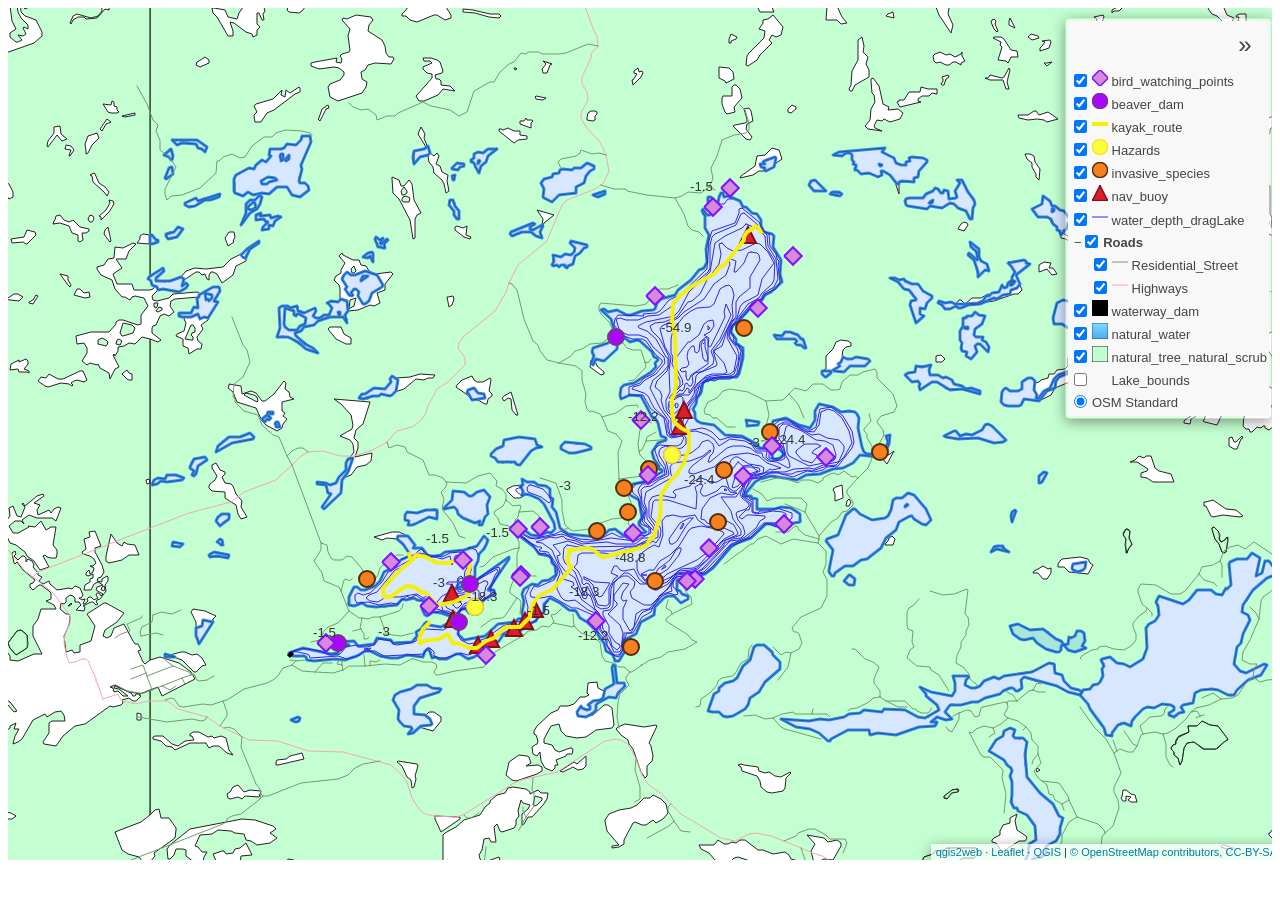
==== commit 656de9f9: "Merge branch 'main' of https://github.com/FrostDemigod/DSLPOAGIS" ====
--- a/map/index.html
+++ b/map/index.html
@@ -10,11 +10,10 @@
         <link rel="stylesheet" href="css/L.Control.Layers.Tree.css">
         <link rel="stylesheet" href="css/qgis2web.css">
         <link rel="stylesheet" href="css/fontawesome-all.min.css">
-        <link rel="stylesheet" href="css/leaflet-control-geocoder.Geocoder.css">
         <style>
         #map {
             width: 100%;
-            height: 50em;
+            height: 852px;
         }
         </style>
         <title></title>
@@ -25,6 +24,7 @@
         <script src="js/qgis2web_expressions.js"></script>
         <script src="js/leaflet.js"></script>
         <script src="js/L.Control.Layers.Tree.min.js"></script>
+        <script src="js/multi-style-layer.js"></script>
         <script src="js/leaflet-svg-shape-markers.min.js"></script>
         <script src="js/leaflet.rotatedMarker.js"></script>
         <script src="js/leaflet.pattern.js"></script>
@@ -47,14 +47,9 @@
         <script src="data/beaver_dam_12.js"></script>
         <script src="data/bird_watching_points_13.js"></script>
         <script>
-        var highlightLayer;
-        function highlightFeature(e) {
-            highlightLayer = e.target;
-            highlightLayer.openPopup();
-        }
         var map = L.map('map', {
-            zoomControl:false, maxZoom:28, minZoom:12
-        }).fitBounds([[45.04008302247248,-78.49138124977759],[45.109190449972736,-78.33998570144514]]);
+            zoomControl:false, maxZoom:28, minZoom:1
+        }).fitBounds([[45.04361052328614,-78.51839271768667],[45.11138488896807,-78.32530887294529]]);
         var hash = new L.Hash(map);
         map.attributionControl.setPrefix('<a href="https://github.com/tomchadwin/qgis2web" target="_blank">qgis2web</a> &middot; <a href="https://leafletjs.com" title="A JS library for interactive maps">Leaflet</a> &middot; <a href="https://qgis.org">QGIS</a>');
         var autolinker = new Autolinker({truncate: {length: 30, location: 'smart'}});
@@ -86,7 +81,7 @@
 				popup._contentNode.classList.remove('media');
 			}
 		}
-        /*var zoomControl = L.control.zoom({
+       /* var zoomControl = L.control.zoom({
             position: 'topleft'
         }).addTo(map);*/
         var bounds_group = new L.featureGroup([]);
@@ -104,80 +99,24 @@
             maxNativeZoom: 19
         });
         layer_OSMStandard_0;
+
         map.addLayer(layer_OSMStandard_0);
-        function pop_natural_water_1(feature, layer) {
-            layer.on({
-                mouseout: function(e) {
-                    if (typeof layer.closePopup == 'function') {
-                        layer.closePopup();
-                    } else {
-                        layer.eachLayer(function(feature){
-                            feature.closePopup()
-                        });
-                    }
-                },
-                mouseover: highlightFeature,
-            });
-            var popupContent = '<table>\
-                    <tr>\
-                        <td colspan="2">' + (feature.properties['full_id'] !== null ? autolinker.link(String(feature.properties['full_id']).replace(/'/g, '\'').toLocaleString()) : '') + '</td>\
-                    </tr>\
-                    <tr>\
-                        <td colspan="2">' + (feature.properties['osm_id'] !== null ? autolinker.link(String(feature.properties['osm_id']).replace(/'/g, '\'').toLocaleString()) : '') + '</td>\
-                    </tr>\
-                    <tr>\
-                        <td colspan="2">' + (feature.properties['osm_type'] !== null ? autolinker.link(String(feature.properties['osm_type']).replace(/'/g, '\'').toLocaleString()) : '') + '</td>\
-                    </tr>\
-                    <tr>\
-                        <td colspan="2">' + (feature.properties['natural'] !== null ? autolinker.link(String(feature.properties['natural']).replace(/'/g, '\'').toLocaleString()) : '') + '</td>\
-                    </tr>\
-                    <tr>\
-                        <td colspan="2">' + (feature.properties['water'] !== null ? autolinker.link(String(feature.properties['water']).replace(/'/g, '\'').toLocaleString()) : '') + '</td>\
-                    </tr>\
-                    <tr>\
-                        <td colspan="2">' + (feature.properties['place'] !== null ? autolinker.link(String(feature.properties['place']).replace(/'/g, '\'').toLocaleString()) : '') + '</td>\
-                    </tr>\
-                    <tr>\
-                        <td colspan="2">' + (feature.properties['coastal'] !== null ? autolinker.link(String(feature.properties['coastal']).replace(/'/g, '\'').toLocaleString()) : '') + '</td>\
-                    </tr>\
-                    <tr>\
-                        <td colspan="2">' + (feature.properties['alt_name'] !== null ? autolinker.link(String(feature.properties['alt_name']).replace(/'/g, '\'').toLocaleString()) : '') + '</td>\
-                    </tr>\
-                    <tr>\
-                        <td colspan="2">' + (feature.properties['name_fr'] !== null ? autolinker.link(String(feature.properties['name_fr']).replace(/'/g, '\'').toLocaleString()) : '') + '</td>\
-                    </tr>\
-                    <tr>\
-                        <td colspan="2">' + (feature.properties['name_en'] !== null ? autolinker.link(String(feature.properties['name_en']).replace(/'/g, '\'').toLocaleString()) : '') + '</td>\
-                    </tr>\
-                    <tr>\
-                        <td colspan="2">' + (feature.properties['wikidata'] !== null ? autolinker.link(String(feature.properties['wikidata']).replace(/'/g, '\'').toLocaleString()) : '') + '</td>\
-                    </tr>\
-                    <tr>\
-                        <td colspan="2">' + (feature.properties['type'] !== null ? autolinker.link(String(feature.properties['type']).replace(/'/g, '\'').toLocaleString()) : '') + '</td>\
-                    </tr>\
-                    <tr>\
-                        <td colspan="2">' + (feature.properties['name'] !== null ? autolinker.link(String(feature.properties['name']).replace(/'/g, '\'').toLocaleString()) : '') + '</td>\
-                    </tr>\
-                    <tr>\
-                        <td colspan="2">' + (feature.properties['canvec_UUI'] !== null ? autolinker.link(String(feature.properties['canvec_UUI']).replace(/'/g, '\'').toLocaleString()) : '') + '</td>\
-                    </tr>\
-                    <tr>\
-                        <td colspan="2">' + (feature.properties['canvec_COD'] !== null ? autolinker.link(String(feature.properties['canvec_COD']).replace(/'/g, '\'').toLocaleString()) : '') + '</td>\
-                    </tr>\
-                    <tr>\
-                        <td colspan="2">' + (feature.properties['attributio'] !== null ? autolinker.link(String(feature.properties['attributio']).replace(/'/g, '\'').toLocaleString()) : '') + '</td>\
-                    </tr>\
-                </table>';
-            var content = removeEmptyRowsFromPopupContent(popupContent, feature);
-			layer.on('popupopen', function(e) {
-				addClassToPopupIfMedia(content, e.popup);
-			});
-			layer.bindPopup(content, { maxHeight: 400 });
-        }
-
-        function style_natural_water_1_0() {
-            return {
-                pane: 'pane_natural_water_1',
+        function pop_Lake_bounds_1(feature, layer) {
+            var popupContent = '<table>\
+                    <tr>\
+                        <td colspan="2">' + (feature.properties['id'] !== null ? autolinker.link(String(feature.properties['id']).replace(/'/g, '\'').toLocaleString()) : '') + '</td>\
+                    </tr>\
+                </table>';
+            var content = removeEmptyRowsFromPopupContent(popupContent, feature);
+			layer.on('popupopen', function(e) {
+				addClassToPopupIfMedia(content, e.popup);
+			});
+			layer.bindPopup(content, { maxHeight: 400 });
+        }
+
+        function style_Lake_bounds_1_0() {
+            return {
+                pane: 'pane_Lake_bounds_1',
                 opacity: 1,
                 color: 'rgba(35,35,35,1.0)',
                 dashArray: '',
@@ -186,38 +125,28 @@
                 weight: 1.0, 
                 fill: true,
                 fillOpacity: 1,
-                fillColor: 'rgba(104,227,255,1.0)',
-                interactive: true,
-            }
-        }
-        map.createPane('pane_natural_water_1');
-        map.getPane('pane_natural_water_1').style.zIndex = 401;
-        map.getPane('pane_natural_water_1').style['mix-blend-mode'] = 'normal';
-        var layer_natural_water_1 = new L.geoJson(json_natural_water_1, {
-            attribution: '',
-            interactive: true,
-            dataVar: 'json_natural_water_1',
-            layerName: 'layer_natural_water_1',
-            pane: 'pane_natural_water_1',
-            onEachFeature: pop_natural_water_1,
-            style: style_natural_water_1_0,
-        });
-        bounds_group.addLayer(layer_natural_water_1);
-        map.addLayer(layer_natural_water_1);
-        function pop_waterway_dam_2(feature, layer) {
-            layer.on({
-                mouseout: function(e) {
-                    if (typeof layer.closePopup == 'function') {
-                        layer.closePopup();
-                    } else {
-                        layer.eachLayer(function(feature){
-                            feature.closePopup()
-                        });
-                    }
-                },
-                mouseover: highlightFeature,
-            });
-            var popupContent = '<table>\
+                fillColor: 'rgba(114,155,111,1.0)',
+                interactive: false,
+            }
+        }
+        map.createPane('pane_Lake_bounds_1');
+        map.getPane('pane_Lake_bounds_1').style.zIndex = 401;
+        map.getPane('pane_Lake_bounds_1').style['mix-blend-mode'] = 'normal';
+        var layer_Lake_bounds_1 = new L.geoJson(json_Lake_bounds_1, {
+            attribution: '',
+            interactive: false,
+            dataVar: 'json_Lake_bounds_1',
+            layerName: 'layer_Lake_bounds_1',
+            pane: 'pane_Lake_bounds_1',
+            onEachFeature: pop_Lake_bounds_1,
+            style: style_Lake_bounds_1_0,
+        });
+        bounds_group.addLayer(layer_Lake_bounds_1);
+        function pop_natural_tree_natural_scrub_2(feature, layer) {
+            var popupContent = '<table>\
+                    <tr>\
+                        <td colspan="2">' + (feature.properties['id'] !== null ? autolinker.link(String(feature.properties['id']).replace(/'/g, '\'').toLocaleString()) : '') + '</td>\
+                    </tr>\
                     <tr>\
                         <td colspan="2">' + (feature.properties['full_id'] !== null ? autolinker.link(String(feature.properties['full_id']).replace(/'/g, '\'').toLocaleString()) : '') + '</td>\
                     </tr>\
@@ -228,129 +157,559 @@
                         <td colspan="2">' + (feature.properties['osm_type'] !== null ? autolinker.link(String(feature.properties['osm_type']).replace(/'/g, '\'').toLocaleString()) : '') + '</td>\
                     </tr>\
                     <tr>\
-                        <td colspan="2">' + (feature.properties['waterway'] !== null ? autolinker.link(String(feature.properties['waterway']).replace(/'/g, '\'').toLocaleString()) : '') + '</td>\
+                        <td colspan="2">' + (feature.properties['natural'] !== null ? autolinker.link(String(feature.properties['natural']).replace(/'/g, '\'').toLocaleString()) : '') + '</td>\
+                    </tr>\
+                    <tr>\
+                        <td colspan="2">' + (feature.properties['website'] !== null ? autolinker.link(String(feature.properties['website']).replace(/'/g, '\'').toLocaleString()) : '') + '</td>\
+                    </tr>\
+                    <tr>\
+                        <td colspan="2">' + (feature.properties['phone_toll'] !== null ? autolinker.link(String(feature.properties['phone_toll']).replace(/'/g, '\'').toLocaleString()) : '') + '</td>\
+                    </tr>\
+                    <tr>\
+                        <td colspan="2">' + (feature.properties['phone'] !== null ? autolinker.link(String(feature.properties['phone']).replace(/'/g, '\'').toLocaleString()) : '') + '</td>\
+                    </tr>\
+                    <tr>\
+                        <td colspan="2">' + (feature.properties['operator'] !== null ? autolinker.link(String(feature.properties['operator']).replace(/'/g, '\'').toLocaleString()) : '') + '</td>\
+                    </tr>\
+                    <tr>\
+                        <td colspan="2">' + (feature.properties['isced_leve'] !== null ? autolinker.link(String(feature.properties['isced_leve']).replace(/'/g, '\'').toLocaleString()) : '') + '</td>\
+                    </tr>\
+                    <tr>\
+                        <td colspan="2">' + (feature.properties['amenity'] !== null ? autolinker.link(String(feature.properties['amenity']).replace(/'/g, '\'').toLocaleString()) : '') + '</td>\
+                    </tr>\
+                    <tr>\
+                        <td colspan="2">' + (feature.properties['alt_name'] !== null ? autolinker.link(String(feature.properties['alt_name']).replace(/'/g, '\'').toLocaleString()) : '') + '</td>\
+                    </tr>\
+                    <tr>\
+                        <td colspan="2">' + (feature.properties['addr_stree'] !== null ? autolinker.link(String(feature.properties['addr_stree']).replace(/'/g, '\'').toLocaleString()) : '') + '</td>\
+                    </tr>\
+                    <tr>\
+                        <td colspan="2">' + (feature.properties['addr_house'] !== null ? autolinker.link(String(feature.properties['addr_house']).replace(/'/g, '\'').toLocaleString()) : '') + '</td>\
+                    </tr>\
+                    <tr>\
+                        <td colspan="2">' + (feature.properties['addr_city'] !== null ? autolinker.link(String(feature.properties['addr_city']).replace(/'/g, '\'').toLocaleString()) : '') + '</td>\
+                    </tr>\
+                    <tr>\
+                        <td colspan="2">' + (feature.properties['landuse'] !== null ? autolinker.link(String(feature.properties['landuse']).replace(/'/g, '\'').toLocaleString()) : '') + '</td>\
+                    </tr>\
+                    <tr>\
+                        <td colspan="2">' + (feature.properties['wikidata'] !== null ? autolinker.link(String(feature.properties['wikidata']).replace(/'/g, '\'').toLocaleString()) : '') + '</td>\
+                    </tr>\
+                    <tr>\
+                        <td colspan="2">' + (feature.properties['name_fr'] !== null ? autolinker.link(String(feature.properties['name_fr']).replace(/'/g, '\'').toLocaleString()) : '') + '</td>\
+                    </tr>\
+                    <tr>\
+                        <td colspan="2">' + (feature.properties['name_en'] !== null ? autolinker.link(String(feature.properties['name_en']).replace(/'/g, '\'').toLocaleString()) : '') + '</td>\
                     </tr>\
                     <tr>\
                         <td colspan="2">' + (feature.properties['name'] !== null ? autolinker.link(String(feature.properties['name']).replace(/'/g, '\'').toLocaleString()) : '') + '</td>\
                     </tr>\
-                </table>';
-            var content = removeEmptyRowsFromPopupContent(popupContent, feature);
-			layer.on('popupopen', function(e) {
-				addClassToPopupIfMedia(content, e.popup);
-			});
-			layer.bindPopup(content, { maxHeight: 400 });
-        }
-
-        function style_waterway_dam_2_0() {
-            return {
-                pane: 'pane_waterway_dam_2',
-                opacity: 1,
-                color: 'rgba(0,0,0,1.0)',
+                    <tr>\
+                        <td colspan="2">' + (feature.properties['place'] !== null ? autolinker.link(String(feature.properties['place']).replace(/'/g, '\'').toLocaleString()) : '') + '</td>\
+                    </tr>\
+                    <tr>\
+                        <td colspan="2">' + (feature.properties['coastal'] !== null ? autolinker.link(String(feature.properties['coastal']).replace(/'/g, '\'').toLocaleString()) : '') + '</td>\
+                    </tr>\
+                    <tr>\
+                        <td colspan="2">' + (feature.properties['canvec_UUI'] !== null ? autolinker.link(String(feature.properties['canvec_UUI']).replace(/'/g, '\'').toLocaleString()) : '') + '</td>\
+                    </tr>\
+                    <tr>\
+                        <td colspan="2">' + (feature.properties['canvec_COD'] !== null ? autolinker.link(String(feature.properties['canvec_COD']).replace(/'/g, '\'').toLocaleString()) : '') + '</td>\
+                    </tr>\
+                    <tr>\
+                        <td colspan="2">' + (feature.properties['attributio'] !== null ? autolinker.link(String(feature.properties['attributio']).replace(/'/g, '\'').toLocaleString()) : '') + '</td>\
+                    </tr>\
+                    <tr>\
+                        <td colspan="2">' + (feature.properties['type'] !== null ? autolinker.link(String(feature.properties['type']).replace(/'/g, '\'').toLocaleString()) : '') + '</td>\
+                    </tr>\
+                </table>';
+            var content = removeEmptyRowsFromPopupContent(popupContent, feature);
+			layer.on('popupopen', function(e) {
+				addClassToPopupIfMedia(content, e.popup);
+			});
+			layer.bindPopup(content, { maxHeight: 400 });
+        }
+
+        function style_natural_tree_natural_scrub_2_0() {
+            return {
+                pane: 'pane_natural_tree_natural_scrub_2',
+                opacity: 1,
+                color: 'rgba(35,35,35,1.0)',
                 dashArray: '',
                 lineCap: 'butt',
                 lineJoin: 'miter',
                 weight: 1.0, 
                 fill: true,
                 fillOpacity: 1,
-                fillColor: 'rgba(19,19,19,1.0)',
-                interactive: true,
-            }
-        }
-        map.createPane('pane_waterway_dam_2');
-        map.getPane('pane_waterway_dam_2').style.zIndex = 402;
-        map.getPane('pane_waterway_dam_2').style['mix-blend-mode'] = 'normal';
-        var layer_waterway_dam_2 = new L.geoJson(json_waterway_dam_2, {
-            attribution: '',
-            interactive: true,
-            dataVar: 'json_waterway_dam_2',
-            layerName: 'layer_waterway_dam_2',
-            pane: 'pane_waterway_dam_2',
-            onEachFeature: pop_waterway_dam_2,
-            style: style_waterway_dam_2_0,
-        });
-        bounds_group.addLayer(layer_waterway_dam_2);
-        map.addLayer(layer_waterway_dam_2);
-        function pop_CanoeRoute_3(feature, layer) {
-            layer.on({
-                mouseout: function(e) {
-                    if (typeof layer.closePopup == 'function') {
-                        layer.closePopup();
-                    } else {
-                        layer.eachLayer(function(feature){
-                            feature.closePopup()
-                        });
-                    }
-                },
-                mouseover: highlightFeature,
-            });
-            var popupContent = '<table>\
-                    <tr>\
-                        <td colspan="2">' + (feature.properties['id'] !== null ? autolinker.link(String(feature.properties['id']).replace(/'/g, '\'').toLocaleString()) : '') + '</td>\
-                    </tr>\
-                    <tr>\
-                        <td colspan="2">' + (feature.properties['Name'] !== null ? autolinker.link(String(feature.properties['Name']).replace(/'/g, '\'').toLocaleString()) : '') + '</td>\
-                    </tr>\
-                </table>';
-            var content = removeEmptyRowsFromPopupContent(popupContent, feature);
-			layer.on('popupopen', function(e) {
-				addClassToPopupIfMedia(content, e.popup);
-			});
-			layer.bindPopup(content, { maxHeight: 400 });
-        }
-
-        function style_CanoeRoute_3_0() {
-            return {
-                pane: 'pane_CanoeRoute_3',
-                interactive: true,
-            }
-        }
-        map.createPane('pane_CanoeRoute_3');
-        map.getPane('pane_CanoeRoute_3').style.zIndex = 403;
-        map.getPane('pane_CanoeRoute_3').style['mix-blend-mode'] = 'normal';
-        var layer_CanoeRoute_3 = new L.geoJson(json_CanoeRoute_3, {
-            attribution: '',
-            interactive: true,
-            dataVar: 'json_CanoeRoute_3',
-            layerName: 'layer_CanoeRoute_3',
-            pane: 'pane_CanoeRoute_3',
-            onEachFeature: pop_CanoeRoute_3,
-            style: style_CanoeRoute_3_0,
-        });
-        bounds_group.addLayer(layer_CanoeRoute_3);
-        map.addLayer(layer_CanoeRoute_3);
-        function pop_Nav_buoy_4(feature, layer) {
-            layer.on({
-                mouseout: function(e) {
-                    if (typeof layer.closePopup == 'function') {
-                        layer.closePopup();
-                    } else {
-                        layer.eachLayer(function(feature){
-                            feature.closePopup()
-                        });
-                    }
-                },
-                mouseover: highlightFeature,
-            });
-            var popupContent = '<table>\
-                    <tr>\
-                        <td colspan="2">' + (feature.properties['id'] !== null ? autolinker.link(String(feature.properties['id']).replace(/'/g, '\'').toLocaleString()) : '') + '</td>\
-                    </tr>\
-                    <tr>\
-                        <td colspan="2">' + (feature.properties['file_Path'] !== null ? '<img src="images/' + String(feature.properties['file_Path']).replace(/[\\/:]/g, '_').trim().replace(/'/g, '\'').replace(/"/g, '&quot;') + '">' : '') + '</td>\
-                    </tr>\
-                </table>';
-            var content = removeEmptyRowsFromPopupContent(popupContent, feature);
-			layer.on('popupopen', function(e) {
-				addClassToPopupIfMedia(content, e.popup);
-			});
-			layer.bindPopup(content, { maxHeight: 400 });
-        }
-
-        function style_Nav_buoy_4_0() {
-            return {
-                pane: 'pane_Nav_buoy_4',
+                fillColor: 'rgba(169,255,187,0.6901960784313725)',
+                interactive: false,
+            }
+        }
+        map.createPane('pane_natural_tree_natural_scrub_2');
+        map.getPane('pane_natural_tree_natural_scrub_2').style.zIndex = 402;
+        map.getPane('pane_natural_tree_natural_scrub_2').style['mix-blend-mode'] = 'normal';
+        var layer_natural_tree_natural_scrub_2 = new L.geoJson(json_natural_tree_natural_scrub_2, {
+            attribution: '',
+            interactive: false,
+            dataVar: 'json_natural_tree_natural_scrub_2',
+            layerName: 'layer_natural_tree_natural_scrub_2',
+            pane: 'pane_natural_tree_natural_scrub_2',
+            onEachFeature: pop_natural_tree_natural_scrub_2,
+            style: style_natural_tree_natural_scrub_2_0,
+        });
+        bounds_group.addLayer(layer_natural_tree_natural_scrub_2);
+        map.addLayer(layer_natural_tree_natural_scrub_2);
+        function pop_natural_water_3(feature, layer) {
+            var popupContent = '<table>\
+                    <tr>\
+                        <td colspan="2">' + (feature.properties['id'] !== null ? autolinker.link(String(feature.properties['id']).replace(/'/g, '\'').toLocaleString()) : '') + '</td>\
+                    </tr>\
+                    <tr>\
+                        <td colspan="2">' + (feature.properties['full_id'] !== null ? autolinker.link(String(feature.properties['full_id']).replace(/'/g, '\'').toLocaleString()) : '') + '</td>\
+                    </tr>\
+                    <tr>\
+                        <td colspan="2">' + (feature.properties['osm_id'] !== null ? autolinker.link(String(feature.properties['osm_id']).replace(/'/g, '\'').toLocaleString()) : '') + '</td>\
+                    </tr>\
+                    <tr>\
+                        <td colspan="2">' + (feature.properties['osm_type'] !== null ? autolinker.link(String(feature.properties['osm_type']).replace(/'/g, '\'').toLocaleString()) : '') + '</td>\
+                    </tr>\
+                    <tr>\
+                        <td colspan="2">' + (feature.properties['natural'] !== null ? autolinker.link(String(feature.properties['natural']).replace(/'/g, '\'').toLocaleString()) : '') + '</td>\
+                    </tr>\
+                    <tr>\
+                        <td colspan="2">' + (feature.properties['water'] !== null ? autolinker.link(String(feature.properties['water']).replace(/'/g, '\'').toLocaleString()) : '') + '</td>\
+                    </tr>\
+                    <tr>\
+                        <td colspan="2">' + (feature.properties['place'] !== null ? autolinker.link(String(feature.properties['place']).replace(/'/g, '\'').toLocaleString()) : '') + '</td>\
+                    </tr>\
+                    <tr>\
+                        <td colspan="2">' + (feature.properties['coastal'] !== null ? autolinker.link(String(feature.properties['coastal']).replace(/'/g, '\'').toLocaleString()) : '') + '</td>\
+                    </tr>\
+                    <tr>\
+                        <td colspan="2">' + (feature.properties['alt_name'] !== null ? autolinker.link(String(feature.properties['alt_name']).replace(/'/g, '\'').toLocaleString()) : '') + '</td>\
+                    </tr>\
+                    <tr>\
+                        <td colspan="2">' + (feature.properties['name_fr'] !== null ? autolinker.link(String(feature.properties['name_fr']).replace(/'/g, '\'').toLocaleString()) : '') + '</td>\
+                    </tr>\
+                    <tr>\
+                        <td colspan="2">' + (feature.properties['name_en'] !== null ? autolinker.link(String(feature.properties['name_en']).replace(/'/g, '\'').toLocaleString()) : '') + '</td>\
+                    </tr>\
+                    <tr>\
+                        <td colspan="2">' + (feature.properties['wikidata'] !== null ? autolinker.link(String(feature.properties['wikidata']).replace(/'/g, '\'').toLocaleString()) : '') + '</td>\
+                    </tr>\
+                    <tr>\
+                        <td colspan="2">' + (feature.properties['type'] !== null ? autolinker.link(String(feature.properties['type']).replace(/'/g, '\'').toLocaleString()) : '') + '</td>\
+                    </tr>\
+                    <tr>\
+                        <td colspan="2">' + (feature.properties['name'] !== null ? autolinker.link(String(feature.properties['name']).replace(/'/g, '\'').toLocaleString()) : '') + '</td>\
+                    </tr>\
+                    <tr>\
+                        <td colspan="2">' + (feature.properties['canvec_UUI'] !== null ? autolinker.link(String(feature.properties['canvec_UUI']).replace(/'/g, '\'').toLocaleString()) : '') + '</td>\
+                    </tr>\
+                    <tr>\
+                        <td colspan="2">' + (feature.properties['canvec_COD'] !== null ? autolinker.link(String(feature.properties['canvec_COD']).replace(/'/g, '\'').toLocaleString()) : '') + '</td>\
+                    </tr>\
+                    <tr>\
+                        <td colspan="2">' + (feature.properties['attributio'] !== null ? autolinker.link(String(feature.properties['attributio']).replace(/'/g, '\'').toLocaleString()) : '') + '</td>\
+                    </tr>\
+                </table>';
+            var content = removeEmptyRowsFromPopupContent(popupContent, feature);
+			layer.on('popupopen', function(e) {
+				addClassToPopupIfMedia(content, e.popup);
+			});
+			layer.bindPopup(content, { maxHeight: 400 });
+        }
+
+        function style_natural_water_3_0() {
+            return {
+                pane: 'pane_natural_water_3',
+                interactive: false,
+            }
+        }
+        function style_natural_water_3_1() {
+            return {
+                pane: 'pane_natural_water_3',
+                opacity: 1,
+                color: 'rgba(38,89,128,1.0)',
+                dashArray: '',
+                lineCap: 'butt',
+                lineJoin: 'miter',
+                weight: 1.0, 
+                fillOpacity: 0,
+                interactive: false,
+            }
+        }
+        map.createPane('pane_natural_water_3');
+        map.getPane('pane_natural_water_3').style.zIndex = 403;
+        map.getPane('pane_natural_water_3').style['mix-blend-mode'] = 'normal';
+        var layer_natural_water_3 = new L.geoJson.multiStyle(json_natural_water_3, {
+            attribution: '',
+            interactive: false,
+            dataVar: 'json_natural_water_3',
+            layerName: 'layer_natural_water_3',
+            pane: 'pane_natural_water_3',
+            onEachFeature: pop_natural_water_3,
+            styles: [style_natural_water_3_0,style_natural_water_3_1,]
+        });
+        bounds_group.addLayer(layer_natural_water_3);
+        map.addLayer(layer_natural_water_3);
+        function pop_waterway_dam_4(feature, layer) {
+            var popupContent = '<table>\
+                    <tr>\
+                        <td colspan="2">' + (feature.properties['id'] !== null ? autolinker.link(String(feature.properties['id']).replace(/'/g, '\'').toLocaleString()) : '') + '</td>\
+                    </tr>\
+                    <tr>\
+                        <td colspan="2">' + (feature.properties['full_id'] !== null ? autolinker.link(String(feature.properties['full_id']).replace(/'/g, '\'').toLocaleString()) : '') + '</td>\
+                    </tr>\
+                    <tr>\
+                        <td colspan="2">' + (feature.properties['osm_id'] !== null ? autolinker.link(String(feature.properties['osm_id']).replace(/'/g, '\'').toLocaleString()) : '') + '</td>\
+                    </tr>\
+                    <tr>\
+                        <td colspan="2">' + (feature.properties['osm_type'] !== null ? autolinker.link(String(feature.properties['osm_type']).replace(/'/g, '\'').toLocaleString()) : '') + '</td>\
+                    </tr>\
+                    <tr>\
+                        <td colspan="2">' + (feature.properties['waterway'] !== null ? autolinker.link(String(feature.properties['waterway']).replace(/'/g, '\'').toLocaleString()) : '') + '</td>\
+                    </tr>\
+                    <tr>\
+                        <td colspan="2">' + (feature.properties['name'] !== null ? autolinker.link(String(feature.properties['name']).replace(/'/g, '\'').toLocaleString()) : '') + '</td>\
+                    </tr>\
+                </table>';
+            var content = removeEmptyRowsFromPopupContent(popupContent, feature);
+			layer.on('popupopen', function(e) {
+				addClassToPopupIfMedia(content, e.popup);
+			});
+			layer.bindPopup(content, { maxHeight: 400 });
+        }
+
+        function style_waterway_dam_4_0() {
+            return {
+                pane: 'pane_waterway_dam_4',
+                opacity: 1,
+                color: 'rgba(0,0,0,1.0)',
+                dashArray: '',
+                lineCap: 'butt',
+                lineJoin: 'miter',
+                weight: 6.0, 
+                fill: true,
+                fillOpacity: 1,
+                fillColor: 'rgba(0,0,0,1.0)',
+                interactive: false,
+            }
+        }
+        map.createPane('pane_waterway_dam_4');
+        map.getPane('pane_waterway_dam_4').style.zIndex = 404;
+        map.getPane('pane_waterway_dam_4').style['mix-blend-mode'] = 'normal';
+        var layer_waterway_dam_4 = new L.geoJson(json_waterway_dam_4, {
+            attribution: '',
+            interactive: false,
+            dataVar: 'json_waterway_dam_4',
+            layerName: 'layer_waterway_dam_4',
+            pane: 'pane_waterway_dam_4',
+            onEachFeature: pop_waterway_dam_4,
+            style: style_waterway_dam_4_0,
+        });
+        bounds_group.addLayer(layer_waterway_dam_4);
+        map.addLayer(layer_waterway_dam_4);
+        function pop_Highways_5(feature, layer) {
+            var popupContent = '<table>\
+                    <tr>\
+                        <td colspan="2">' + (feature.properties['id'] !== null ? autolinker.link(String(feature.properties['id']).replace(/'/g, '\'').toLocaleString()) : '') + '</td>\
+                    </tr>\
+                    <tr>\
+                        <td colspan="2">' + (feature.properties['full_id'] !== null ? autolinker.link(String(feature.properties['full_id']).replace(/'/g, '\'').toLocaleString()) : '') + '</td>\
+                    </tr>\
+                    <tr>\
+                        <td colspan="2">' + (feature.properties['osm_id'] !== null ? autolinker.link(String(feature.properties['osm_id']).replace(/'/g, '\'').toLocaleString()) : '') + '</td>\
+                    </tr>\
+                    <tr>\
+                        <td colspan="2">' + (feature.properties['osm_type'] !== null ? autolinker.link(String(feature.properties['osm_type']).replace(/'/g, '\'').toLocaleString()) : '') + '</td>\
+                    </tr>\
+                    <tr>\
+                        <td colspan="2">' + (feature.properties['old_ref'] !== null ? autolinker.link(String(feature.properties['old_ref']).replace(/'/g, '\'').toLocaleString()) : '') + '</td>\
+                    </tr>\
+                    <tr>\
+                        <td colspan="2">' + (feature.properties['grade'] !== null ? autolinker.link(String(feature.properties['grade']).replace(/'/g, '\'').toLocaleString()) : '') + '</td>\
+                    </tr>\
+                    <tr>\
+                        <td colspan="2">' + (feature.properties['alt_name'] !== null ? autolinker.link(String(feature.properties['alt_name']).replace(/'/g, '\'').toLocaleString()) : '') + '</td>\
+                    </tr>\
+                    <tr>\
+                        <td colspan="2">' + (feature.properties['maxspeed_t'] !== null ? autolinker.link(String(feature.properties['maxspeed_t']).replace(/'/g, '\'').toLocaleString()) : '') + '</td>\
+                    </tr>\
+                    <tr>\
+                        <td colspan="2">' + (feature.properties['smoothness'] !== null ? autolinker.link(String(feature.properties['smoothness']).replace(/'/g, '\'').toLocaleString()) : '') + '</td>\
+                    </tr>\
+                    <tr>\
+                        <td colspan="2">' + (feature.properties['shoulder_s'] !== null ? autolinker.link(String(feature.properties['shoulder_s']).replace(/'/g, '\'').toLocaleString()) : '') + '</td>\
+                    </tr>\
+                    <tr>\
+                        <td colspan="2">' + (feature.properties['lane_marki'] !== null ? autolinker.link(String(feature.properties['lane_marki']).replace(/'/g, '\'').toLocaleString()) : '') + '</td>\
+                    </tr>\
+                    <tr>\
+                        <td colspan="2">' + (feature.properties['layer'] !== null ? autolinker.link(String(feature.properties['layer']).replace(/'/g, '\'').toLocaleString()) : '') + '</td>\
+                    </tr>\
+                    <tr>\
+                        <td colspan="2">' + (feature.properties['bridge'] !== null ? autolinker.link(String(feature.properties['bridge']).replace(/'/g, '\'').toLocaleString()) : '') + '</td>\
+                    </tr>\
+                    <tr>\
+                        <td colspan="2">' + (feature.properties['maxspeed_a'] !== null ? autolinker.link(String(feature.properties['maxspeed_a']).replace(/'/g, '\'').toLocaleString()) : '') + '</td>\
+                    </tr>\
+                    <tr>\
+                        <td colspan="2">' + (feature.properties['statscan_r'] !== null ? autolinker.link(String(feature.properties['statscan_r']).replace(/'/g, '\'').toLocaleString()) : '') + '</td>\
+                    </tr>\
+                    <tr>\
+                        <td colspan="2">' + (feature.properties['sidewalk'] !== null ? autolinker.link(String(feature.properties['sidewalk']).replace(/'/g, '\'').toLocaleString()) : '') + '</td>\
+                    </tr>\
+                    <tr>\
+                        <td colspan="2">' + (feature.properties['shoulder'] !== null ? autolinker.link(String(feature.properties['shoulder']).replace(/'/g, '\'').toLocaleString()) : '') + '</td>\
+                    </tr>\
+                    <tr>\
+                        <td colspan="2">' + (feature.properties['geobase_ac'] !== null ? autolinker.link(String(feature.properties['geobase_ac']).replace(/'/g, '\'').toLocaleString()) : '') + '</td>\
+                    </tr>\
+                    <tr>\
+                        <td colspan="2">' + (feature.properties['cycleway_b'] !== null ? autolinker.link(String(feature.properties['cycleway_b']).replace(/'/g, '\'').toLocaleString()) : '') + '</td>\
+                    </tr>\
+                    <tr>\
+                        <td colspan="2">' + (feature.properties['attributio'] !== null ? autolinker.link(String(feature.properties['attributio']).replace(/'/g, '\'').toLocaleString()) : '') + '</td>\
+                    </tr>\
+                    <tr>\
+                        <td colspan="2">' + (feature.properties['attribut_1'] !== null ? autolinker.link(String(feature.properties['attribut_1']).replace(/'/g, '\'').toLocaleString()) : '') + '</td>\
+                    </tr>\
+                    <tr>\
+                        <td colspan="2">' + (feature.properties['source_max'] !== null ? autolinker.link(String(feature.properties['source_max']).replace(/'/g, '\'').toLocaleString()) : '') + '</td>\
+                    </tr>\
+                    <tr>\
+                        <td colspan="2">' + (feature.properties['lanes'] !== null ? autolinker.link(String(feature.properties['lanes']).replace(/'/g, '\'').toLocaleString()) : '') + '</td>\
+                    </tr>\
+                    <tr>\
+                        <td colspan="2">' + (feature.properties['surface'] !== null ? autolinker.link(String(feature.properties['surface']).replace(/'/g, '\'').toLocaleString()) : '') + '</td>\
+                    </tr>\
+                    <tr>\
+                        <td colspan="2">' + (feature.properties['ref'] !== null ? autolinker.link(String(feature.properties['ref']).replace(/'/g, '\'').toLocaleString()) : '') + '</td>\
+                    </tr>\
+                    <tr>\
+                        <td colspan="2">' + (feature.properties['name'] !== null ? autolinker.link(String(feature.properties['name']).replace(/'/g, '\'').toLocaleString()) : '') + '</td>\
+                    </tr>\
+                    <tr>\
+                        <td colspan="2">' + (feature.properties['maxspeed'] !== null ? autolinker.link(String(feature.properties['maxspeed']).replace(/'/g, '\'').toLocaleString()) : '') + '</td>\
+                    </tr>\
+                    <tr>\
+                        <td colspan="2">' + (feature.properties['highway'] !== null ? autolinker.link(String(feature.properties['highway']).replace(/'/g, '\'').toLocaleString()) : '') + '</td>\
+                    </tr>\
+                </table>';
+            var content = removeEmptyRowsFromPopupContent(popupContent, feature);
+			layer.on('popupopen', function(e) {
+				addClassToPopupIfMedia(content, e.popup);
+			});
+			layer.bindPopup(content, { maxHeight: 400 });
+        }
+
+        function style_Highways_5_0() {
+            return {
+                pane: 'pane_Highways_5',
+                opacity: 1,
+                color: 'rgba(243,166,178,1.0)',
+                dashArray: '',
+                lineCap: 'square',
+                lineJoin: 'bevel',
+                weight: 1.0,
+                fillOpacity: 0,
+                interactive: false,
+            }
+        }
+        map.createPane('pane_Highways_5');
+        map.getPane('pane_Highways_5').style.zIndex = 405;
+        map.getPane('pane_Highways_5').style['mix-blend-mode'] = 'normal';
+        var layer_Highways_5 = new L.geoJson(json_Highways_5, {
+            attribution: '',
+            interactive: false,
+            dataVar: 'json_Highways_5',
+            layerName: 'layer_Highways_5',
+            pane: 'pane_Highways_5',
+            onEachFeature: pop_Highways_5,
+            style: style_Highways_5_0,
+        });
+        bounds_group.addLayer(layer_Highways_5);
+        map.addLayer(layer_Highways_5);
+        function pop_Residential_Street_6(feature, layer) {
+            var popupContent = '<table>\
+                    <tr>\
+                        <td colspan="2">' + (feature.properties['id'] !== null ? autolinker.link(String(feature.properties['id']).replace(/'/g, '\'').toLocaleString()) : '') + '</td>\
+                    </tr>\
+                    <tr>\
+                        <td colspan="2">' + (feature.properties['full_id'] !== null ? autolinker.link(String(feature.properties['full_id']).replace(/'/g, '\'').toLocaleString()) : '') + '</td>\
+                    </tr>\
+                    <tr>\
+                        <td colspan="2">' + (feature.properties['osm_id'] !== null ? autolinker.link(String(feature.properties['osm_id']).replace(/'/g, '\'').toLocaleString()) : '') + '</td>\
+                    </tr>\
+                    <tr>\
+                        <td colspan="2">' + (feature.properties['osm_type'] !== null ? autolinker.link(String(feature.properties['osm_type']).replace(/'/g, '\'').toLocaleString()) : '') + '</td>\
+                    </tr>\
+                    <tr>\
+                        <td colspan="2">' + (feature.properties['highway'] !== null ? autolinker.link(String(feature.properties['highway']).replace(/'/g, '\'').toLocaleString()) : '') + '</td>\
+                    </tr>\
+                    <tr>\
+                        <td colspan="2">' + (feature.properties['oneway'] !== null ? autolinker.link(String(feature.properties['oneway']).replace(/'/g, '\'').toLocaleString()) : '') + '</td>\
+                    </tr>\
+                    <tr>\
+                        <td colspan="2">' + (feature.properties['motor_vehi'] !== null ? autolinker.link(String(feature.properties['motor_vehi']).replace(/'/g, '\'').toLocaleString()) : '') + '</td>\
+                    </tr>\
+                    <tr>\
+                        <td colspan="2">' + (feature.properties['horse'] !== null ? autolinker.link(String(feature.properties['horse']).replace(/'/g, '\'').toLocaleString()) : '') + '</td>\
+                    </tr>\
+                    <tr>\
+                        <td colspan="2">' + (feature.properties['foot'] !== null ? autolinker.link(String(feature.properties['foot']).replace(/'/g, '\'').toLocaleString()) : '') + '</td>\
+                    </tr>\
+                    <tr>\
+                        <td colspan="2">' + (feature.properties['bicycle'] !== null ? autolinker.link(String(feature.properties['bicycle']).replace(/'/g, '\'').toLocaleString()) : '') + '</td>\
+                    </tr>\
+                    <tr>\
+                        <td colspan="2">' + (feature.properties['access'] !== null ? autolinker.link(String(feature.properties['access']).replace(/'/g, '\'').toLocaleString()) : '') + '</td>\
+                    </tr>\
+                    <tr>\
+                        <td colspan="2">' + (feature.properties['old_name'] !== null ? autolinker.link(String(feature.properties['old_name']).replace(/'/g, '\'').toLocaleString()) : '') + '</td>\
+                    </tr>\
+                    <tr>\
+                        <td colspan="2">' + (feature.properties['sidewalk'] !== null ? autolinker.link(String(feature.properties['sidewalk']).replace(/'/g, '\'').toLocaleString()) : '') + '</td>\
+                    </tr>\
+                    <tr>\
+                        <td colspan="2">' + (feature.properties['surface'] !== null ? autolinker.link(String(feature.properties['surface']).replace(/'/g, '\'').toLocaleString()) : '') + '</td>\
+                    </tr>\
+                    <tr>\
+                        <td colspan="2">' + (feature.properties['statscan_r'] !== null ? autolinker.link(String(feature.properties['statscan_r']).replace(/'/g, '\'').toLocaleString()) : '') + '</td>\
+                    </tr>\
+                    <tr>\
+                        <td colspan="2">' + (feature.properties['name'] !== null ? autolinker.link(String(feature.properties['name']).replace(/'/g, '\'').toLocaleString()) : '') + '</td>\
+                    </tr>\
+                    <tr>\
+                        <td colspan="2">' + (feature.properties['lanes'] !== null ? autolinker.link(String(feature.properties['lanes']).replace(/'/g, '\'').toLocaleString()) : '') + '</td>\
+                    </tr>\
+                    <tr>\
+                        <td colspan="2">' + (feature.properties['geobase_ac'] !== null ? autolinker.link(String(feature.properties['geobase_ac']).replace(/'/g, '\'').toLocaleString()) : '') + '</td>\
+                    </tr>\
+                    <tr>\
+                        <td colspan="2">' + (feature.properties['attributio'] !== null ? autolinker.link(String(feature.properties['attributio']).replace(/'/g, '\'').toLocaleString()) : '') + '</td>\
+                    </tr>\
+                    <tr>\
+                        <td colspan="2">' + (feature.properties['attribut_1'] !== null ? autolinker.link(String(feature.properties['attribut_1']).replace(/'/g, '\'').toLocaleString()) : '') + '</td>\
+                    </tr>\
+                </table>';
+            var content = removeEmptyRowsFromPopupContent(popupContent, feature);
+			layer.on('popupopen', function(e) {
+				addClassToPopupIfMedia(content, e.popup);
+			});
+			layer.bindPopup(content, { maxHeight: 400 });
+        }
+
+        function style_Residential_Street_6_0() {
+            return {
+                pane: 'pane_Residential_Street_6',
+                opacity: 1,
+                color: 'rgba(114,155,111,1.0)',
+                dashArray: '',
+                lineCap: 'square',
+                lineJoin: 'bevel',
+                weight: 1.0,
+                fillOpacity: 0,
+                interactive: false,
+            }
+        }
+        map.createPane('pane_Residential_Street_6');
+        map.getPane('pane_Residential_Street_6').style.zIndex = 406;
+        map.getPane('pane_Residential_Street_6').style['mix-blend-mode'] = 'normal';
+        var layer_Residential_Street_6 = new L.geoJson(json_Residential_Street_6, {
+            attribution: '',
+            interactive: false,
+            dataVar: 'json_Residential_Street_6',
+            layerName: 'layer_Residential_Street_6',
+            pane: 'pane_Residential_Street_6',
+            onEachFeature: pop_Residential_Street_6,
+            style: style_Residential_Street_6_0,
+        });
+        bounds_group.addLayer(layer_Residential_Street_6);
+        map.addLayer(layer_Residential_Street_6);
+        function pop_water_depth_dragLake_7(feature, layer) {
+            var popupContent = '<table>\
+                    <tr>\
+                        <td colspan="2">' + (feature.properties['id'] !== null ? autolinker.link(String(feature.properties['id']).replace(/'/g, '\'').toLocaleString()) : '') + '</td>\
+                    </tr>\
+                    <tr>\
+                        <td colspan="2">' + (feature.properties['OGF_ID'] !== null ? autolinker.link(String(feature.properties['OGF_ID']).replace(/'/g, '\'').toLocaleString()) : '') + '</td>\
+                    </tr>\
+                    <tr>\
+                        <td colspan="2">' + (feature.properties['DEPTH'] !== null ? autolinker.link(String(feature.properties['DEPTH']).replace(/'/g, '\'').toLocaleString()) : '') + '</td>\
+                    </tr>\
+                    <tr>\
+                        <td colspan="2">' + (feature.properties['SURV_METH'] !== null ? autolinker.link(String(feature.properties['SURV_METH']).replace(/'/g, '\'').toLocaleString()) : '') + '</td>\
+                    </tr>\
+                    <tr>\
+                        <td colspan="2">' + (feature.properties['SURV_DATE'] !== null ? autolinker.link(String(feature.properties['SURV_DATE']).replace(/'/g, '\'').toLocaleString()) : '') + '</td>\
+                    </tr>\
+                    <tr>\
+                        <td colspan="2">' + (feature.properties['METHODOL'] !== null ? autolinker.link(String(feature.properties['METHODOL']).replace(/'/g, '\'').toLocaleString()) : '') + '</td>\
+                    </tr>\
+                    <tr>\
+                        <td colspan="2">' + (feature.properties['ACCURACY'] !== null ? autolinker.link(String(feature.properties['ACCURACY']).replace(/'/g, '\'').toLocaleString()) : '') + '</td>\
+                    </tr>\
+                    <tr>\
+                        <td colspan="2">' + (feature.properties['GEO_UPD_DT'] !== null ? autolinker.link(String(feature.properties['GEO_UPD_DT']).replace(/'/g, '\'').toLocaleString()) : '') + '</td>\
+                    </tr>\
+                    <tr>\
+                        <td colspan="2">' + (feature.properties['EFF_DATE'] !== null ? autolinker.link(String(feature.properties['EFF_DATE']).replace(/'/g, '\'').toLocaleString()) : '') + '</td>\
+                    </tr>\
+                </table>';
+            var content = removeEmptyRowsFromPopupContent(popupContent, feature);
+			layer.on('popupopen', function(e) {
+				addClassToPopupIfMedia(content, e.popup);
+			});
+			layer.bindPopup(content, { maxHeight: 400 });
+        }
+
+        function style_water_depth_dragLake_7_0() {
+            return {
+                pane: 'pane_water_depth_dragLake_7',
+                opacity: 1,
+                color: 'rgba(47,39,222,1.0)',
+                dashArray: '',
+                lineCap: 'square',
+                lineJoin: 'bevel',
+                weight: 1.0,
+                fillOpacity: 0,
+                interactive: false,
+            }
+        }
+        map.createPane('pane_water_depth_dragLake_7');
+        map.getPane('pane_water_depth_dragLake_7').style.zIndex = 407;
+        map.getPane('pane_water_depth_dragLake_7').style['mix-blend-mode'] = 'normal';
+        var layer_water_depth_dragLake_7 = new L.geoJson(json_water_depth_dragLake_7, {
+            attribution: '',
+            interactive: false,
+            dataVar: 'json_water_depth_dragLake_7',
+            layerName: 'layer_water_depth_dragLake_7',
+            pane: 'pane_water_depth_dragLake_7',
+            onEachFeature: pop_water_depth_dragLake_7,
+            style: style_water_depth_dragLake_7_0,
+        });
+        bounds_group.addLayer(layer_water_depth_dragLake_7);
+        map.addLayer(layer_water_depth_dragLake_7);
+        function pop_nav_buoy_8(feature, layer) {
+            var popupContent = '<table>\
+                    <tr>\
+                        <td colspan="2">' + (feature.properties['id'] !== null ? autolinker.link(String(feature.properties['id']).replace(/'/g, '\'').toLocaleString()) : '') + '</td>\
+                    </tr>\
+                </table>';
+            var content = removeEmptyRowsFromPopupContent(popupContent, feature);
+			layer.on('popupopen', function(e) {
+				addClassToPopupIfMedia(content, e.popup);
+			});
+			layer.bindPopup(content, { maxHeight: 400 });
+        }
+
+        function style_nav_buoy_8_0() {
+            return {
+                pane: 'pane_nav_buoy_8',
                 shape: 'triangle',
-                radius: 8.8,
+                radius: 8.0,
                 opacity: 1,
                 color: 'rgba(128,17,25,1.0)',
                 dashArray: '',
@@ -360,129 +719,40 @@
                 fill: true,
                 fillOpacity: 1,
                 fillColor: 'rgba(219,30,42,1.0)',
-                interactive: true,
-            }
-        }
-        map.createPane('pane_Nav_buoy_4');
-        map.getPane('pane_Nav_buoy_4').style.zIndex = 404;
-        map.getPane('pane_Nav_buoy_4').style['mix-blend-mode'] = 'normal';
-        var layer_Nav_buoy_4 = new L.geoJson(json_Nav_buoy_4, {
-            attribution: '',
-            interactive: true,
-            dataVar: 'json_Nav_buoy_4',
-            layerName: 'layer_Nav_buoy_4',
-            pane: 'pane_Nav_buoy_4',
-            onEachFeature: pop_Nav_buoy_4,
+                interactive: false,
+            }
+        }
+        map.createPane('pane_nav_buoy_8');
+        map.getPane('pane_nav_buoy_8').style.zIndex = 408;
+        map.getPane('pane_nav_buoy_8').style['mix-blend-mode'] = 'normal';
+        var layer_nav_buoy_8 = new L.geoJson(json_nav_buoy_8, {
+            attribution: '',
+            interactive: false,
+            dataVar: 'json_nav_buoy_8',
+            layerName: 'layer_nav_buoy_8',
+            pane: 'pane_nav_buoy_8',
+            onEachFeature: pop_nav_buoy_8,
             pointToLayer: function (feature, latlng) {
                 var context = {
                     feature: feature,
                     variables: {}
                 };
-                return L.shapeMarker(latlng, style_Nav_buoy_4_0(feature));
+                return L.shapeMarker(latlng, style_nav_buoy_8_0(feature));
             },
         });
-        bounds_group.addLayer(layer_Nav_buoy_4);
-        map.addLayer(layer_Nav_buoy_4);
-        function pop_water_depth_dragLake_5(feature, layer) {
-            layer.on({
-                mouseout: function(e) {
-                    if (typeof layer.closePopup == 'function') {
-                        layer.closePopup();
-                    } else {
-                        layer.eachLayer(function(feature){
-                            feature.closePopup()
-                        });
-                    }
-                },
-                mouseover: highlightFeature,
-            });
-            var popupContent = '<table>\
-                    <tr>\
-                        <td colspan="2">' + (feature.properties['OGF_ID'] !== null ? autolinker.link(String(feature.properties['OGF_ID']).replace(/'/g, '\'').toLocaleString()) : '') + '</td>\
-                    </tr>\
-                    <tr>\
-                        <th scope="row">DEPTH</th>\
-                        <td class="visible-with-data" id="DEPTH">' + (feature.properties['DEPTH'] !== null ? autolinker.link(String(feature.properties['DEPTH']).replace(/'/g, '\'').toLocaleString()) : '') + '</td>\
-                    </tr>\
-                    <tr>\
-                        <td colspan="2">' + (feature.properties['SURV_METH'] !== null ? autolinker.link(String(feature.properties['SURV_METH']).replace(/'/g, '\'').toLocaleString()) : '') + '</td>\
-                    </tr>\
-                    <tr>\
-                        <td colspan="2">' + (feature.properties['SURV_DATE'] !== null ? autolinker.link(String(feature.properties['SURV_DATE']).replace(/'/g, '\'').toLocaleString()) : '') + '</td>\
-                    </tr>\
-                    <tr>\
-                        <td colspan="2">' + (feature.properties['METHODOL'] !== null ? autolinker.link(String(feature.properties['METHODOL']).replace(/'/g, '\'').toLocaleString()) : '') + '</td>\
-                    </tr>\
-                    <tr>\
-                        <td colspan="2">' + (feature.properties['ACCURACY'] !== null ? autolinker.link(String(feature.properties['ACCURACY']).replace(/'/g, '\'').toLocaleString()) : '') + '</td>\
-                    </tr>\
-                    <tr>\
-                        <td colspan="2">' + (feature.properties['GEO_UPD_DT'] !== null ? autolinker.link(String(feature.properties['GEO_UPD_DT']).replace(/'/g, '\'').toLocaleString()) : '') + '</td>\
-                    </tr>\
-                    <tr>\
-                        <td colspan="2">' + (feature.properties['EFF_DATE'] !== null ? autolinker.link(String(feature.properties['EFF_DATE']).replace(/'/g, '\'').toLocaleString()) : '') + '</td>\
-                    </tr>\
-                </table>';
-            var content = removeEmptyRowsFromPopupContent(popupContent, feature);
-			layer.on('popupopen', function(e) {
-				addClassToPopupIfMedia(content, e.popup);
-			});
-			layer.bindPopup(content, { maxHeight: 400 });
-        }
-
-        function style_water_depth_dragLake_5_0() {
-            return {
-                pane: 'pane_water_depth_dragLake_5',
-                opacity: 1,
-                color: 'rgba(141,90,153,1.0)',
-                dashArray: '',
-                lineCap: 'square',
-                lineJoin: 'bevel',
-                weight: 1.0,
-                fillOpacity: 0,
-                interactive: true,
-            }
-        }
-        map.createPane('pane_water_depth_dragLake_5');
-        map.getPane('pane_water_depth_dragLake_5').style.zIndex = 405;
-        map.getPane('pane_water_depth_dragLake_5').style['mix-blend-mode'] = 'normal';
-        var layer_water_depth_dragLake_5 = new L.geoJson(json_water_depth_dragLake_5, {
-            attribution: '',
-            interactive: true,
-            dataVar: 'json_water_depth_dragLake_5',
-            layerName: 'layer_water_depth_dragLake_5',
-            pane: 'pane_water_depth_dragLake_5',
-            onEachFeature: pop_water_depth_dragLake_5,
-            style: style_water_depth_dragLake_5_0,
-        });
-        bounds_group.addLayer(layer_water_depth_dragLake_5);
-        map.addLayer(layer_water_depth_dragLake_5);
-        map.setMaxBounds(layer_water_depth_dragLake_5.getBounds());
-        function pop_Hazards_6(feature, layer) {
-            layer.on({
-                mouseout: function(e) {
-                    if (typeof layer.closePopup == 'function') {
-                        layer.closePopup();
-                    } else {
-                        layer.eachLayer(function(feature){
-                            feature.closePopup()
-                        });
-                    }
-                },
-                mouseover: highlightFeature,
-            });
-            var popupContent = '<table>\
-                    <tr>\
-                        <th scope="row">id</th>\
-                        <td class="visible-with-data" id="id">' + (feature.properties['id'] !== null ? autolinker.link(String(feature.properties['id']).replace(/'/g, '\'').toLocaleString()) : '') + '</td>\
+        bounds_group.addLayer(layer_nav_buoy_8);
+        map.addLayer(layer_nav_buoy_8);
+        function pop_invasive_species_9(feature, layer) {
+            var popupContent = '<table>\
+                    <tr>\
+                        <td colspan="2">' + (feature.properties['id'] !== null ? autolinker.link(String(feature.properties['id']).replace(/'/g, '\'').toLocaleString()) : '') + '</td>\
                     </tr>\
                     <tr>\
                         <th scope="row">Type</th>\
                         <td class="visible-with-data" id="Type">' + (feature.properties['Type'] !== null ? autolinker.link(String(feature.properties['Type']).replace(/'/g, '\'').toLocaleString()) : '') + '</td>\
                     </tr>\
                     <tr>\
-                        <th scope="row">Descriptio</th>\
-                        <td>' + (feature.properties['Descriptio'] !== null ? autolinker.link(String(feature.properties['Descriptio']).replace(/'/g, '\'').toLocaleString()) : '') + '</td>\
+                        <td colspan="2">' + (feature.properties['Descriptio'] !== null ? autolinker.link(String(feature.properties['Descriptio']).replace(/'/g, '\'').toLocaleString()) : '') + '</td>\
                     </tr>\
                     <tr>\
                         <td colspan="2">' + (feature.properties['Picture'] !== null ? '<img src="images/' + String(feature.properties['Picture']).replace(/[\\/:]/g, '_').trim().replace(/'/g, '\'').replace(/"/g, '&quot;') + '">' : '') + '</td>\
@@ -495,192 +765,356 @@
 			layer.bindPopup(content, { maxHeight: 400 });
         }
 
-        function style_Hazards_6_0() {
-            return {
-                pane: 'pane_Hazards_6',
-                radius: 4.0,
-                opacity: 1,
-                color: 'rgba(35,35,35,1.0)',
+        function style_invasive_species_9_0() {
+            return {
+                pane: 'pane_invasive_species_9',
+                radius: 8.0,
+                opacity: 1,
+                color: 'rgba(82,42,10,1.0)',
                 dashArray: '',
                 lineCap: 'butt',
                 lineJoin: 'miter',
-                weight: 1,
+                weight: 2.0,
                 fill: true,
                 fillOpacity: 1,
-                fillColor: 'rgba(255,158,23,1.0)',
+                fillColor: 'rgba(247,128,30,1.0)',
                 interactive: true,
             }
         }
-        map.createPane('pane_Hazards_6');
-        map.getPane('pane_Hazards_6').style.zIndex = 406;
-        map.getPane('pane_Hazards_6').style['mix-blend-mode'] = 'normal';
-        var layer_Hazards_6 = new L.geoJson(json_Hazards_6, {
+        map.createPane('pane_invasive_species_9');
+        map.getPane('pane_invasive_species_9').style.zIndex = 409;
+        map.getPane('pane_invasive_species_9').style['mix-blend-mode'] = 'normal';
+        var layer_invasive_species_9 = new L.geoJson(json_invasive_species_9, {
             attribution: '',
             interactive: true,
-            dataVar: 'json_Hazards_6',
-            layerName: 'layer_Hazards_6',
-            pane: 'pane_Hazards_6',
-            onEachFeature: pop_Hazards_6,
+            dataVar: 'json_invasive_species_9',
+            layerName: 'layer_invasive_species_9',
+            pane: 'pane_invasive_species_9',
+            onEachFeature: pop_invasive_species_9,
             pointToLayer: function (feature, latlng) {
                 var context = {
                     feature: feature,
                     variables: {}
                 };
-                return L.circleMarker(latlng, style_Hazards_6_0(feature));
+                return L.circleMarker(latlng, style_invasive_species_9_0(feature));
             },
         });
-        bounds_group.addLayer(layer_Hazards_6);
-        map.addLayer(layer_Hazards_6);
-        function pop_BirdWatchingPoints_7(feature, layer) {
-            layer.on({
-                mouseout: function(e) {
-                    if (typeof layer.closePopup == 'function') {
-                        layer.closePopup();
-                    } else {
-                        layer.eachLayer(function(feature){
-                            feature.closePopup()
-                        });
-                    }
-                },
-                mouseover: highlightFeature,
-            });
-            var popupContent = '<table>\
-                    <tr>\
-                        <td colspan="2">' + (feature.properties['id'] !== null ? autolinker.link(String(feature.properties['id']).replace(/'/g, '\'').toLocaleString()) : '') + '</td>\
-                    </tr>\
-                    <tr>\
-                        <th scope="row">Bird</th>\
-                        <td class="visible-with-data" id="Bird">' + (feature.properties['Bird'] !== null ? autolinker.link(String(feature.properties['Bird']).replace(/'/g, '\'').toLocaleString()) : '') + '</td>\
-                    </tr>\
-                    <tr>\
-                        <td colspan="2">' + (feature.properties['PATH'] !== null ? '<img src="images/' + String(feature.properties['PATH']).replace(/[\\/:]/g, '_').trim().replace(/'/g, '\'').replace(/"/g, '&quot;') + '">' : '') + '</td>\
-                    </tr>\
-                </table>';
-            var content = removeEmptyRowsFromPopupContent(popupContent, feature);
-			layer.on('popupopen', function(e) {
-				addClassToPopupIfMedia(content, e.popup);
-			});
-			layer.bindPopup(content, { maxHeight: 400 });
-        }
-
-        function style_BirdWatchingPoints_7_0() {
-            return {
-                pane: 'pane_BirdWatchingPoints_7',
-                shape: 'diamond',
-                radius: 8.8,
-                opacity: 1,
-                color: 'rgba(50,87,128,1.0)',
+        bounds_group.addLayer(layer_invasive_species_9);
+        map.addLayer(layer_invasive_species_9);
+        function pop_Hazards_10(feature, layer) {
+            var popupContent = '<table>\
+                    <tr>\
+                        <td colspan="2">' + (feature.properties['id'] !== null ? autolinker.link(String(feature.properties['id']).replace(/'/g, '\'').toLocaleString()) : '') + '</td>\
+                    </tr>\
+                    <tr>\
+                        <th scope="row">Type</th>\
+                        <td class="visible-with-data" id="Type">' + (feature.properties['Type'] !== null ? autolinker.link(String(feature.properties['Type']).replace(/'/g, '\'').toLocaleString()) : '') + '</td>\
+                    </tr>\
+                    <tr>\
+                        <td colspan="2">' + (feature.properties['Descriptio'] !== null ? autolinker.link(String(feature.properties['Descriptio']).replace(/'/g, '\'').toLocaleString()) : '') + '</td>\
+                    </tr>\
+                    <tr>\
+                        <td colspan="2">' + (feature.properties['Picture'] !== null ? '<img src="images/' + String(feature.properties['Picture']).replace(/[\\/:]/g, '_').trim().replace(/'/g, '\'').replace(/"/g, '&quot;') + '">' : '') + '</td>\
+                    </tr>\
+                </table>';
+            var content = removeEmptyRowsFromPopupContent(popupContent, feature);
+			layer.on('popupopen', function(e) {
+				addClassToPopupIfMedia(content, e.popup);
+			});
+			layer.bindPopup(content, { maxHeight: 400 });
+        }
+
+        function style_Hazards_10_0() {
+            return {
+                pane: 'pane_Hazards_10',
+                radius: 8.0,
+                opacity: 1,
+                color: 'rgba(247,225,55,1.0)',
                 dashArray: '',
                 lineCap: 'butt',
                 lineJoin: 'miter',
                 weight: 2.0,
                 fill: true,
                 fillOpacity: 1,
-                fillColor: 'rgba(227,114,235,1.0)',
+                fillColor: 'rgba(250,255,57,1.0)',
                 interactive: true,
             }
         }
-        map.createPane('pane_BirdWatchingPoints_7');
-        map.getPane('pane_BirdWatchingPoints_7').style.zIndex = 407;
-        map.getPane('pane_BirdWatchingPoints_7').style['mix-blend-mode'] = 'normal';
-        var layer_BirdWatchingPoints_7 = new L.geoJson(json_BirdWatchingPoints_7, {
+        map.createPane('pane_Hazards_10');
+        map.getPane('pane_Hazards_10').style.zIndex = 410;
+        map.getPane('pane_Hazards_10').style['mix-blend-mode'] = 'normal';
+        var layer_Hazards_10 = new L.geoJson(json_Hazards_10, {
             attribution: '',
             interactive: true,
-            dataVar: 'json_BirdWatchingPoints_7',
-            layerName: 'layer_BirdWatchingPoints_7',
-            pane: 'pane_BirdWatchingPoints_7',
-            onEachFeature: pop_BirdWatchingPoints_7,
+            dataVar: 'json_Hazards_10',
+            layerName: 'layer_Hazards_10',
+            pane: 'pane_Hazards_10',
+            onEachFeature: pop_Hazards_10,
             pointToLayer: function (feature, latlng) {
                 var context = {
                     feature: feature,
                     variables: {}
                 };
-                return L.shapeMarker(latlng, style_BirdWatchingPoints_7_0(feature));
+                return L.circleMarker(latlng, style_Hazards_10_0(feature));
             },
         });
-        bounds_group.addLayer(layer_BirdWatchingPoints_7);
-        map.addLayer(layer_BirdWatchingPoints_7);
-
-        //the search bar from the map
-        var osmGeocoder = new L.Control.Geocoder({
-            collapsed: true,
-            position: 'topleft',
-            text: 'Search',
-            title: 'Testing'
-        }).addTo(map);
-        document.getElementsByClassName('leaflet-control-geocoder-icon')[0]
-        .className += ' fa fa-search';
-        document.getElementsByClassName('leaflet-control-geocoder-icon')[0]
-        .title += 'Search for a place';
+        bounds_group.addLayer(layer_Hazards_10);
+        map.addLayer(layer_Hazards_10);
+        function pop_kayak_route_11(feature, layer) {
+            var popupContent = '<table>\
+                    <tr>\
+                        <td colspan="2">' + (feature.properties['id'] !== null ? autolinker.link(String(feature.properties['id']).replace(/'/g, '\'').toLocaleString()) : '') + '</td>\
+                    </tr>\
+                    <tr>\
+                        <td colspan="2">' + (feature.properties['Name'] !== null ? autolinker.link(String(feature.properties['Name']).replace(/'/g, '\'').toLocaleString()) : '') + '</td>\
+                    </tr>\
+                </table>';
+            var content = removeEmptyRowsFromPopupContent(popupContent, feature);
+			layer.on('popupopen', function(e) {
+				addClassToPopupIfMedia(content, e.popup);
+			});
+			layer.bindPopup(content, { maxHeight: 400 });
+        }
+
+        function style_kayak_route_11_0() {
+            return {
+                pane: 'pane_kayak_route_11',
+                opacity: 1,
+                color: 'rgba(243,240,10,1.0)',
+                dashArray: '',
+                lineCap: 'square',
+                lineJoin: 'bevel',
+                weight: 4.0,
+                fillOpacity: 0,
+                interactive: false,
+            }
+        }
+        map.createPane('pane_kayak_route_11');
+        map.getPane('pane_kayak_route_11').style.zIndex = 411;
+        map.getPane('pane_kayak_route_11').style['mix-blend-mode'] = 'normal';
+        var layer_kayak_route_11 = new L.geoJson(json_kayak_route_11, {
+            attribution: '',
+            interactive: false,
+            dataVar: 'json_kayak_route_11',
+            layerName: 'layer_kayak_route_11',
+            pane: 'pane_kayak_route_11',
+            onEachFeature: pop_kayak_route_11,
+            style: style_kayak_route_11_0,
+        });
+        bounds_group.addLayer(layer_kayak_route_11);
+        map.addLayer(layer_kayak_route_11);
+        function pop_beaver_dam_12(feature, layer) {
+            var popupContent = '<table>\
+                    <tr>\
+                        <td colspan="2">' + (feature.properties['id'] !== null ? autolinker.link(String(feature.properties['id']).replace(/'/g, '\'').toLocaleString()) : '') + '</td>\
+                    </tr>\
+                    <tr>\
+                        <th scope="row">descrip</th>\
+                        <td class="visible-with-data" id="descrip">' + (feature.properties['descrip'] !== null ? autolinker.link(String(feature.properties['descrip']).replace(/'/g, '\'').toLocaleString()) : '') + '</td>\
+                    </tr>\
+                    <tr>\
+                        <td colspan="2">' + (feature.properties['Image_path'] !== null ? '<img src="images/' + String(feature.properties['Image_path']).replace(/[\\/:]/g, '_').trim().replace(/'/g, '\'').replace(/"/g, '&quot;') + '">' : '') + '</td>\
+                    </tr>\
+                </table>';
+            var content = removeEmptyRowsFromPopupContent(popupContent, feature);
+			layer.on('popupopen', function(e) {
+				addClassToPopupIfMedia(content, e.popup);
+			});
+			layer.bindPopup(content, { maxHeight: 400 });
+        }
+
+        function style_beaver_dam_12_0() {
+            return {
+                pane: 'pane_beaver_dam_12',
+                radius: 8.0,
+                opacity: 1,
+                color: 'rgba(117,58,128,1.0)',
+                dashArray: '',
+                lineCap: 'butt',
+                lineJoin: 'miter',
+                weight: 2.0,
+                fill: true,
+                fillOpacity: 1,
+                fillColor: 'rgba(170,5,255,1.0)',
+                interactive: true,
+            }
+        }
+        map.createPane('pane_beaver_dam_12');
+        map.getPane('pane_beaver_dam_12').style.zIndex = 412;
+        map.getPane('pane_beaver_dam_12').style['mix-blend-mode'] = 'normal';
+        var layer_beaver_dam_12 = new L.geoJson(json_beaver_dam_12, {
+            attribution: '',
+            interactive: true,
+            dataVar: 'json_beaver_dam_12',
+            layerName: 'layer_beaver_dam_12',
+            pane: 'pane_beaver_dam_12',
+            onEachFeature: pop_beaver_dam_12,
+            pointToLayer: function (feature, latlng) {
+                var context = {
+                    feature: feature,
+                    variables: {}
+                };
+                return L.circleMarker(latlng, style_beaver_dam_12_0(feature));
+            },
+        });
+        bounds_group.addLayer(layer_beaver_dam_12);
+        map.addLayer(layer_beaver_dam_12);
+        function pop_bird_watching_points_13(feature, layer) {
+            var popupContent = '<table>\
+                    <tr>\
+                        <td colspan="2">' + (feature.properties['id'] !== null ? autolinker.link(String(feature.properties['id']).replace(/'/g, '\'').toLocaleString()) : '') + '</td>\
+                    </tr>\
+                    <tr>\
+                        <th scope="row">Bird</th>\
+                        <td class="visible-with-data" id="Bird">' + (feature.properties['Bird'] !== null ? autolinker.link(String(feature.properties['Bird']).replace(/'/g, '\'').toLocaleString()) : '') + '</td>\
+                    </tr>\
+                    <tr>\
+                        <td colspan="2">' + (feature.properties['PATH'] !== null ? '<img src="images/' + String(feature.properties['PATH']).replace(/[\\/:]/g, '_').trim().replace(/'/g, '\'').replace(/"/g, '&quot;') + '">' : '') + '</td>\
+                    </tr>\
+                </table>';
+            var content = removeEmptyRowsFromPopupContent(popupContent, feature);
+			layer.on('popupopen', function(e) {
+				addClassToPopupIfMedia(content, e.popup);
+			});
+			layer.bindPopup(content, { maxHeight: 400 });
+        }
+
+        function style_bird_watching_points_13_0() {
+            return {
+                pane: 'pane_bird_watching_points_13',
+                shape: 'diamond',
+                radius: 8.8,
+                opacity: 1,
+                color: 'rgba(128,17,255,1.0)',
+                dashArray: '',
+                lineCap: 'butt',
+                lineJoin: 'miter',
+                weight: 2.0,
+                fill: true,
+                fillOpacity: 1,
+                fillColor: 'rgba(215,137,219,1.0)',
+                interactive: true,
+            }
+        }
+        map.createPane('pane_bird_watching_points_13');
+        map.getPane('pane_bird_watching_points_13').style.zIndex = 413;
+        map.getPane('pane_bird_watching_points_13').style['mix-blend-mode'] = 'normal';
+        var layer_bird_watching_points_13 = new L.geoJson(json_bird_watching_points_13, {
+            attribution: '',
+            interactive: true,
+            dataVar: 'json_bird_watching_points_13',
+            layerName: 'layer_bird_watching_points_13',
+            pane: 'pane_bird_watching_points_13',
+            onEachFeature: pop_bird_watching_points_13,
+            pointToLayer: function (feature, latlng) {
+                var context = {
+                    feature: feature,
+                    variables: {}
+                };
+                return L.shapeMarker(latlng, style_bird_watching_points_13_0(feature));
+            },
+        });
+        bounds_group.addLayer(layer_bird_watching_points_13);
+        map.addLayer(layer_bird_watching_points_13);
         var overlaysTree = [
-            {label: '<img src="legend/BirdWatchingPoints_7.png" /> BirdWatchingPoints', layer: layer_BirdWatchingPoints_7},
-            {label: '<img src="legend/Hazards_6.png" /> Hazards', layer: layer_Hazards_6},
-            {label: '<img src="legend/water_depth_dragLake_5.png" /> water_depth_dragLake', layer: layer_water_depth_dragLake_5},
-            {label: '<img src="legend/Nav_buoy_4.png" /> Nav_buoy', layer: layer_Nav_buoy_4},
-            {label: '<img src="legend/CanoeRoute_3.png" /> CanoeRoute', layer: layer_CanoeRoute_3},
-        {label: '<b>Water_Bodies</b>', selectAllCheckbox: true, children: [
-            {label: '<img src="legend/waterway_dam_2.png" /> waterway_dam', layer: layer_waterway_dam_2},
-            {label: '<img src="legend/natural_water_1.png" /> natural_water', layer: layer_natural_water_1},]},
-            {label: "OSM Standard", layer: layer_OSMStandard_0},]
+            {label: '<img src="legend/bird_watching_points_13.png" /> bird_watching_points', layer: layer_bird_watching_points_13},
+            {label: '<img src="legend/beaver_dam_12.png" /> beaver_dam', layer: layer_beaver_dam_12},
+            {label: '<img src="legend/kayak_route_11.png" /> kayak_route', layer: layer_kayak_route_11},
+            {label: '<img src="legend/Hazards_10.png" /> Hazards', layer: layer_Hazards_10},
+            {label: '<img src="legend/invasive_species_9.png" /> invasive_species', layer: layer_invasive_species_9},
+            {label: '<img src="legend/nav_buoy_8.png" /> nav_buoy', layer: layer_nav_buoy_8},
+            {label: '<img src="legend/water_depth_dragLake_7.png" /> water_depth_dragLake', layer: layer_water_depth_dragLake_7},
+        {label: '<b>Roads</b>', selectAllCheckbox: true, children: [
+            {label: '<img src="legend/Residential_Street_6.png" /> Residential_Street', layer: layer_Residential_Street_6},
+            {label: '<img src="legend/Highways_5.png" /> Highways', layer: layer_Highways_5},]},
+            {label: '<img src="legend/waterway_dam_4.png" /> waterway_dam', layer: layer_waterway_dam_4},
+            {label: '<img src="legend/natural_water_3.png" /> natural_water', layer: layer_natural_water_3},
+            {label: '<img src="legend/natural_tree_natural_scrub_2.png" /> natural_tree_natural_scrub', layer: layer_natural_tree_natural_scrub_2},
+            {label: '<img src="legend/Lake_bounds_1.png" /> Lake_bounds', layer: layer_Lake_bounds_1},
+            {label: "OSM Standard", layer: layer_OSMStandard_0, radioGroup: 'bm' },]
         var lay = L.control.layers.tree(null, overlaysTree,{
             //namedToggle: true,
             //selectorBack: false,
             //closedSymbol: '&#8862; &#x1f5c0;',
             //openedSymbol: '&#8863; &#x1f5c1;',
-            collapseAll: 'Collapse all',
-            expandAll: 'Expand all',
-            collapsed: true,
+            //collapseAll: 'Collapse all',
+            //expandAll: 'Expand all',
+            collapsed: false, 
         });
         lay.addTo(map);
+		document.addEventListener("DOMContentLoaded", function() {
+            // set new Layers List height which considers toggle icon
+            function newLayersListHeight() {
+                var layerScrollbarElement = document.querySelector('.leaflet-control-layers-scrollbar');
+                if (layerScrollbarElement) {
+                    var layersListElement = document.querySelector('.leaflet-control-layers-list');
+                    var originalHeight = layersListElement.style.height 
+                        || window.getComputedStyle(layersListElement).height;
+                    var newHeight = parseFloat(originalHeight) - 50;
+                    layersListElement.style.height = newHeight + 'px';
+                }
+            }
+            var isLayersListExpanded = true;
+            var controlLayersElement = document.querySelector('.leaflet-control-layers');
+            var toggleLayerControl = document.querySelector('.leaflet-control-layers-toggle');
+            // toggle Collapsed/Expanded and apply new Layers List height
+            toggleLayerControl.addEventListener('click', function() {
+                if (isLayersListExpanded) {
+                    controlLayersElement.classList.remove('leaflet-control-layers-expanded');
+                } else {
+                    controlLayersElement.classList.add('leaflet-control-layers-expanded');
+                }
+                isLayersListExpanded = !isLayersListExpanded;
+                newLayersListHeight()
+            });	
+			// apply new Layers List height if toggle layerstree
+			if (controlLayersElement) {
+				controlLayersElement.addEventListener('click', function(event) {
+					var toggleLayerHeaderPointer = event.target.closest('.leaflet-layerstree-header-pointer span');
+					if (toggleLayerHeaderPointer) {
+						newLayersListHeight();
+					}
+				});
+			}
+            // Collapsed/Expanded at Start to apply new height
+            setTimeout(function() {
+                toggleLayerControl.click();
+            }, 10);
+            setTimeout(function() {
+                toggleLayerControl.click();
+            }, 10);
+            // Collapsed touch/small screen
+            var isSmallScreen = window.innerWidth < 650;
+            if (isSmallScreen) {
+                setTimeout(function() {
+                    controlLayersElement.classList.remove('leaflet-control-layers-expanded');
+                    isLayersListExpanded = !isLayersListExpanded;
+                }, 500);
+            }  
+        });       
         setBounds();
         var i = 0;
-        layer_natural_water_1.eachLayer(function(layer) {
+        layer_water_depth_dragLake_7.eachLayer(function(layer) {
             var context = {
                 feature: layer.feature,
                 variables: {}
             };
-            layer.bindTooltip((layer.feature.properties['name'] !== null?String('<div style="color: #323232; font-size: 10pt; font-family: \'Open Sans\', sans-serif;">' + layer.feature.properties['name']) + '</div>':''), {permanent: true, offset: [-0, -16], className: 'css_natural_water_1'});
+            layer.bindTooltip((layer.feature.properties['DEPTH'] !== null?String('<div style="color: #323232; font-size: 10pt; font-family: \'Open Sans\', sans-serif;">' + layer.feature.properties['DEPTH']) + '</div>':''), {permanent: true, offset: [-0, -16], className: 'css_water_depth_dragLake_7'});
             labels.push(layer);
             totalMarkers += 1;
               layer.added = true;
               addLabel(layer, i);
               i++;
         });
-        var i = 0;
-        layer_waterway_dam_2.eachLayer(function(layer) {
-            var context = {
-                feature: layer.feature,
-                variables: {}
-            };
-            layer.bindTooltip((layer.feature.properties['name'] !== null?String('<div style="color: #000000; font-size: 10pt; font-family: \'Open Sans\', sans-serif;">' + layer.feature.properties['name']) + '</div>':''), {permanent: true, offset: [-0, -16], className: 'css_waterway_dam_2'});
-            labels.push(layer);
-            totalMarkers += 1;
-              layer.added = true;
-              addLabel(layer, i);
-              i++;
-        });
-        var i = 0;
-        layer_water_depth_dragLake_5.eachLayer(function(layer) {
-            var context = {
-                feature: layer.feature,
-                variables: {}
-            };
-            layer.bindTooltip((layer.feature.properties['DEPTH'] !== null?String('<div style="color: #323232; font-size: 10pt; font-family: \'Open Sans\', sans-serif;">' + layer.feature.properties['DEPTH']) + '</div>':''), {permanent: true, offset: [-0, -16], className: 'css_water_depth_dragLake_5'});
-            labels.push(layer);
-            totalMarkers += 1;
-              layer.added = true;
-              addLabel(layer, i);
-              i++;
-        });
-        resetLabels([layer_natural_water_1,layer_waterway_dam_2,layer_water_depth_dragLake_5,layer_Hazards_6,layer_BirdWatchingPoints_7]);
+        resetLabels([layer_water_depth_dragLake_7]);
         map.on("zoomend", function(){
-            resetLabels([layer_natural_water_1,layer_waterway_dam_2,layer_water_depth_dragLake_5,layer_Hazards_6,layer_BirdWatchingPoints_7]);
+            resetLabels([layer_water_depth_dragLake_7]);
         });
         map.on("layeradd", function(){
-            resetLabels([layer_natural_water_1,layer_waterway_dam_2,layer_water_depth_dragLake_5,layer_Hazards_6,layer_BirdWatchingPoints_7]);
+            resetLabels([layer_water_depth_dragLake_7]);
         });
         map.on("layerremove", function(){
-            resetLabels([layer_natural_water_1,layer_waterway_dam_2,layer_water_depth_dragLake_5,layer_Hazards_6,layer_BirdWatchingPoints_7]);
+            resetLabels([layer_water_depth_dragLake_7]);
         });
 
         map.setMaxBounds(layer_Lake_bounds_1.getBounds());
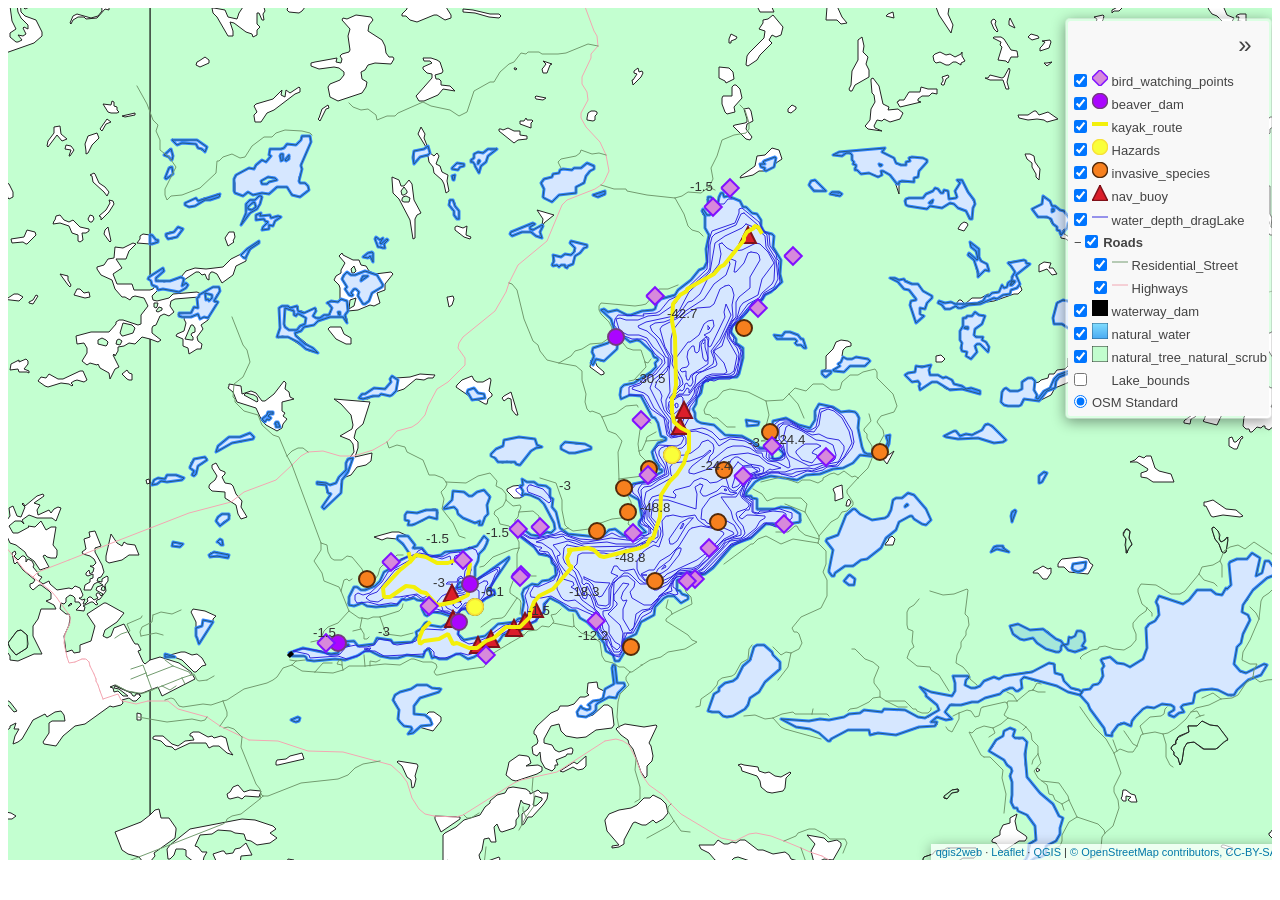
==== commit 26d397c3: "updated - zoom in & zoom out function" ====
--- a/map/index.html
+++ b/map/index.html
@@ -1119,6 +1119,23 @@
 
         map.setMaxBounds(layer_Lake_bounds_1.getBounds());
 
+        // Functions to add zoom in and out using zoomIn and zoomOut built-in fucnctions from Leaflet
+        function zoomIn(){
+            map.zoomIn();
+        }
+        function zoomOut(){
+            map.zoomOut();
+        }
+        // listen for messages from main.html page
+        window.addEventListener('message', (event) => {
+            if (event.data === 'zoomIn') {
+                zoomIn();
+            } else if (event.data === 'zoomOut') {
+                zoomOut();
+            }
+        });
+
+
         </script>
     </body>
 </html>
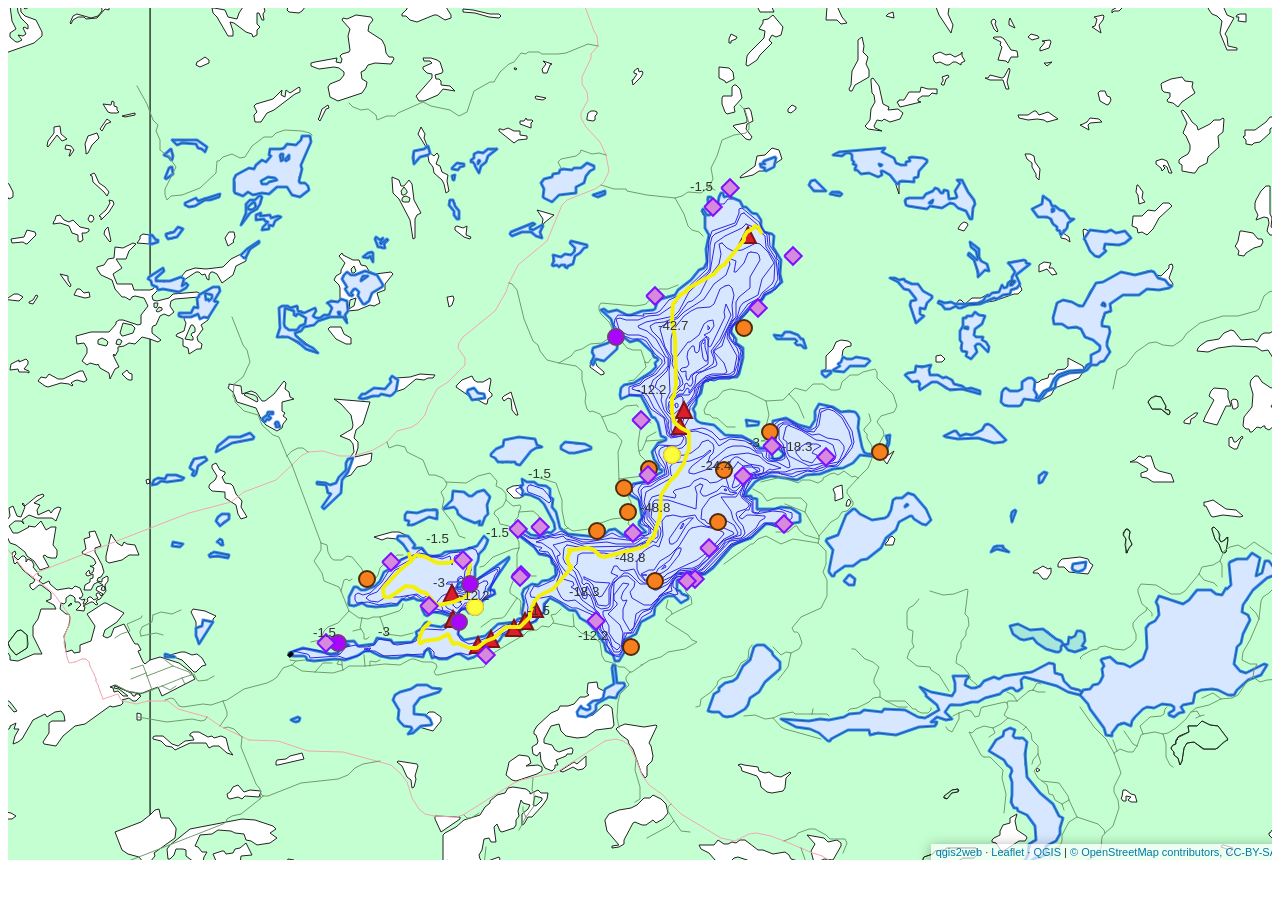
==== commit 3cbd0afe: "removed layer checkbox from map, adding checkbox layer control to the side panel in main" ====
--- a/map/index.html
+++ b/map/index.html
@@ -129,6 +129,7 @@
                 interactive: false,
             }
         }
+      
         map.createPane('pane_Lake_bounds_1');
         map.getPane('pane_Lake_bounds_1').style.zIndex = 401;
         map.getPane('pane_Lake_bounds_1').style['mix-blend-mode'] = 'normal';
@@ -140,8 +141,8 @@
             pane: 'pane_Lake_bounds_1',
             onEachFeature: pop_Lake_bounds_1,
             style: style_Lake_bounds_1_0,
-        });
-        bounds_group.addLayer(layer_Lake_bounds_1);
+        }); 
+        //bounds_group.addLayer(layer_Lake_bounds_1);
         function pop_natural_tree_natural_scrub_2(feature, layer) {
             var popupContent = '<table>\
                     <tr>\
@@ -1032,7 +1033,9 @@
             {label: '<img src="legend/natural_tree_natural_scrub_2.png" /> natural_tree_natural_scrub', layer: layer_natural_tree_natural_scrub_2},
             {label: '<img src="legend/Lake_bounds_1.png" /> Lake_bounds', layer: layer_Lake_bounds_1},
             {label: "OSM Standard", layer: layer_OSMStandard_0, radioGroup: 'bm' },]
-        var lay = L.control.layers.tree(null, overlaysTree,{
+
+        // commenting out the layers checkbox tree for now 
+        /*var lay = L.control.layers.tree(null, overlaysTree,{
             //namedToggle: true,
             //selectorBack: false,
             //closedSymbol: '&#8862; &#x1f5c0;',
@@ -1041,7 +1044,34 @@
             //expandAll: 'Expand all',
             collapsed: false, 
         });
-        lay.addTo(map);
+        lay.addTo(map);*/
+
+        // adding layer control to access from main.html--------------------
+        // Map layers
+        const layers = {
+            BirdWatchingPoints: layer_bird_watching_points_13,
+            BeaverDams: layer_beaver_dam_12,
+            KayakingRoutes: layer_kayak_route_11,
+            Hazards: layer_Hazards_10,
+            InvasiveSpecies: layer_invasive_species_9,
+        };
+
+        // Listen for messages from the parent page to toggle layers
+        window.addEventListener('message', (event) => {
+            const { action, layerName } = event.data;
+
+            if (action === 'toggleLayer' && layers[layerName]) {
+                const layer = layers[layerName];
+                if (map.hasLayer(layer)) {
+                    map.removeLayer(layer);
+                } else {
+                    map.addLayer(layer);
+                }
+            }
+        });
+        // layer control to acces layers from main.html ends -----------------
+
+
 		document.addEventListener("DOMContentLoaded", function() {
             // set new Layers List height which considers toggle icon
             function newLayersListHeight() {
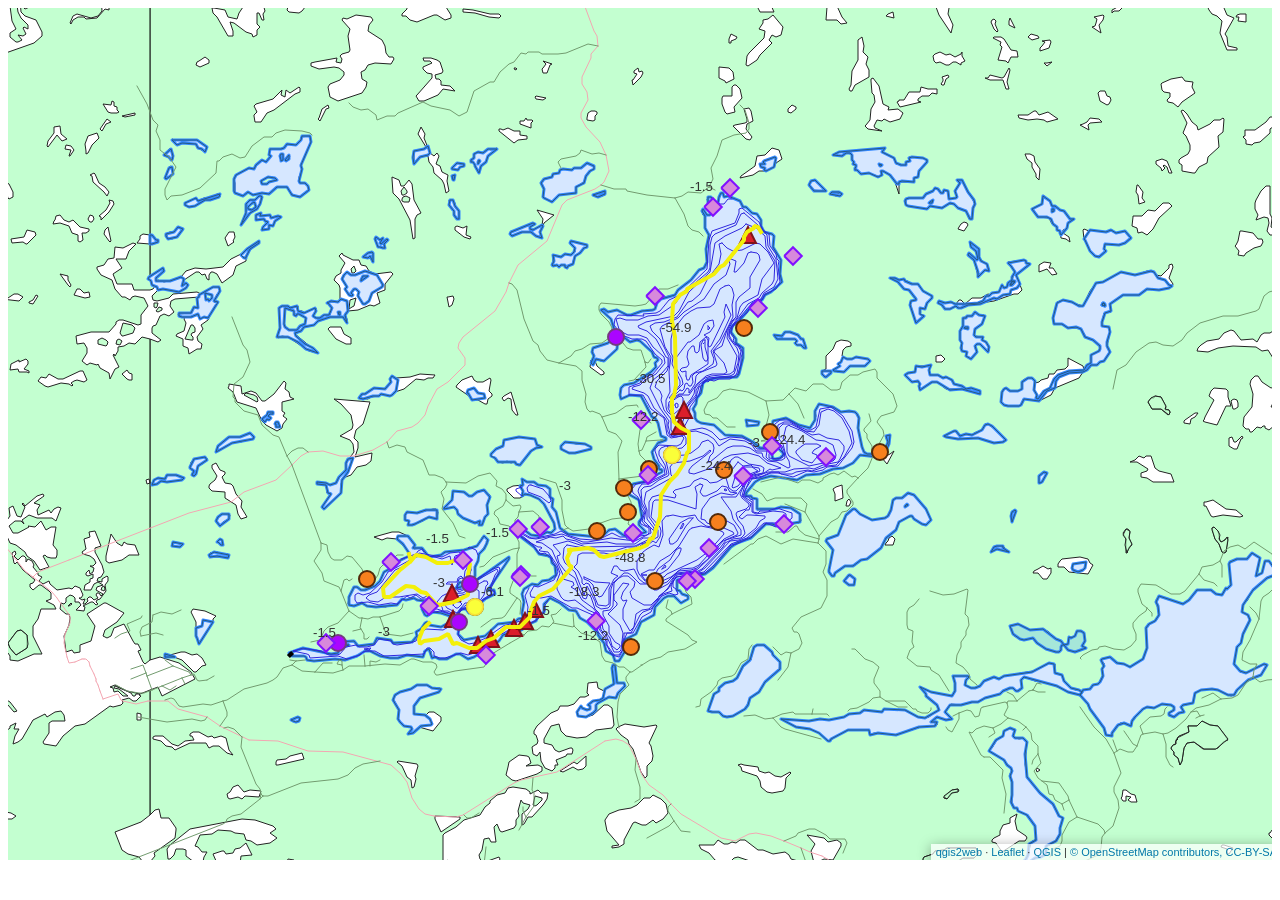
==== commit 028e449b: "update README and index.html to remove layer checkbox from map and implement layer control via messa" ====
--- a/map/index.html
+++ b/map/index.html
@@ -1071,7 +1071,6 @@
         });
         // layer control to acces layers from main.html ends -----------------
 
-
 		document.addEventListener("DOMContentLoaded", function() {
             // set new Layers List height which considers toggle icon
             function newLayersListHeight() {
